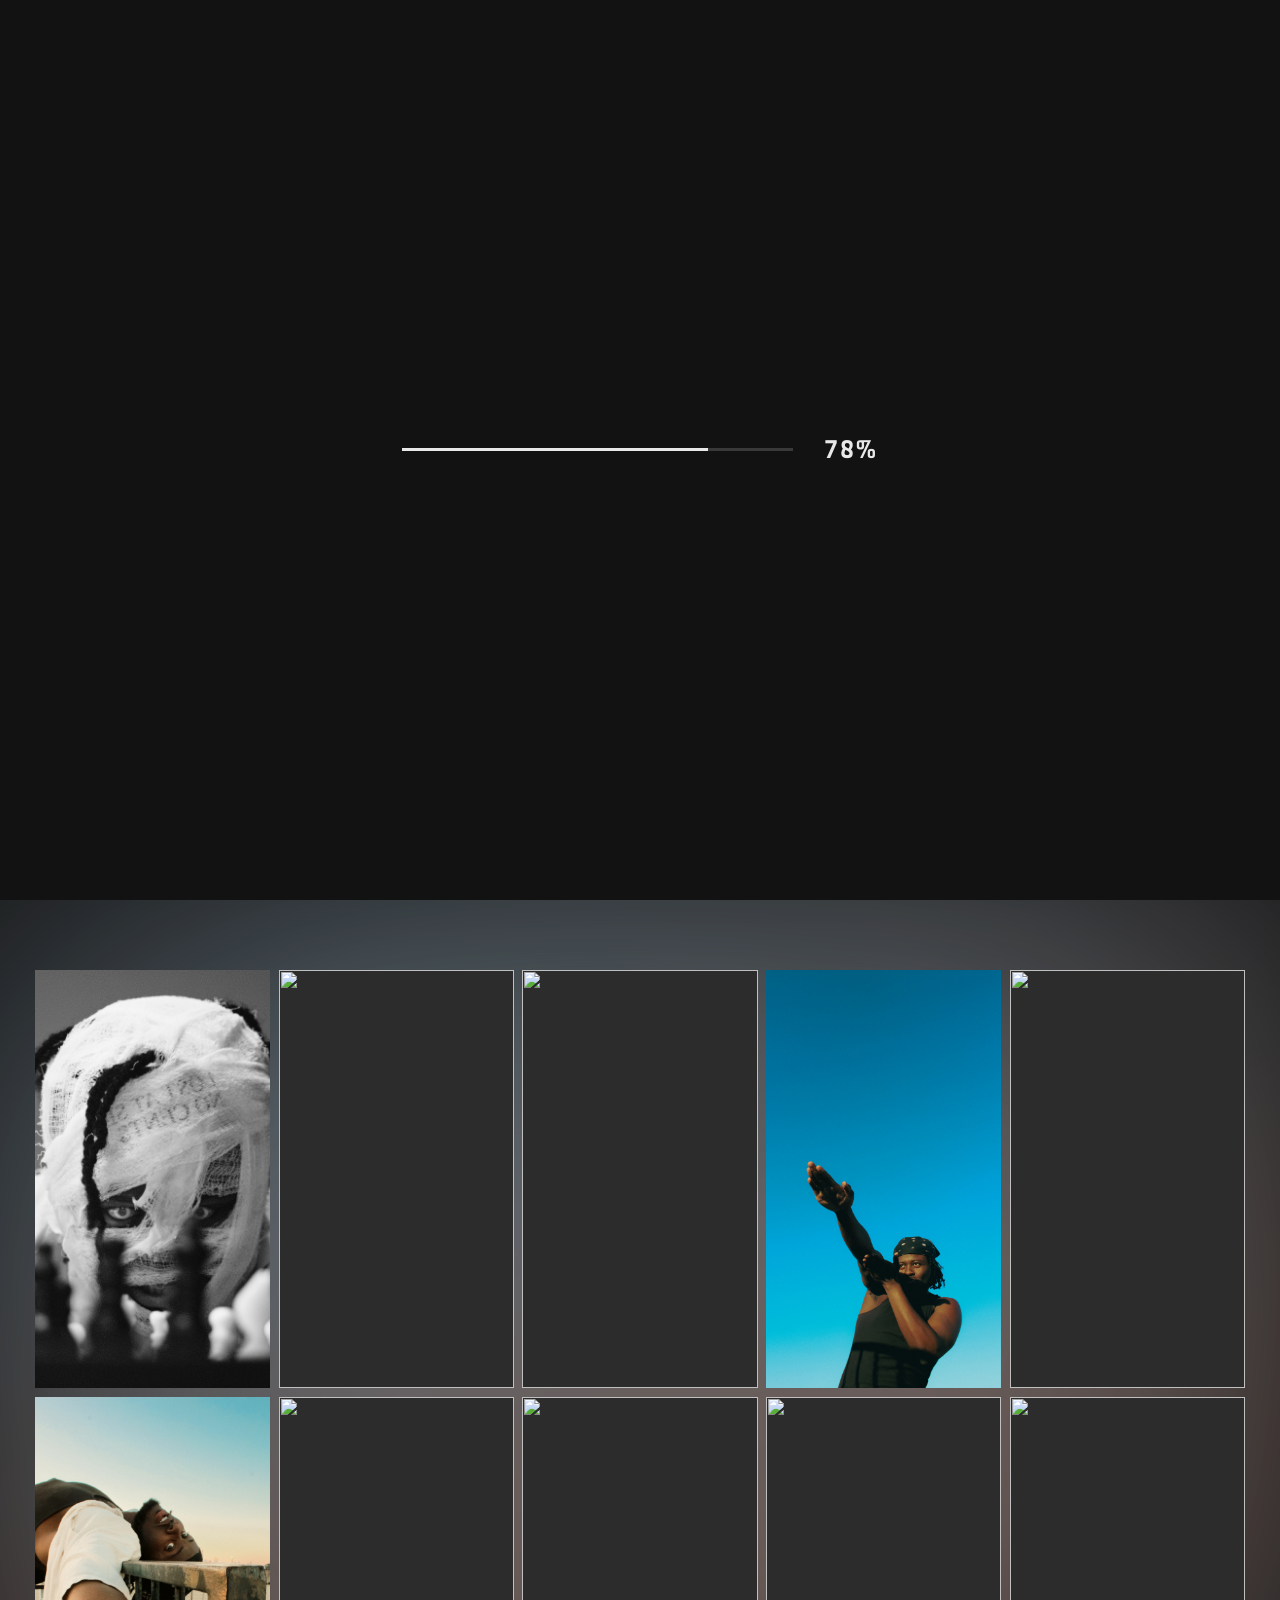
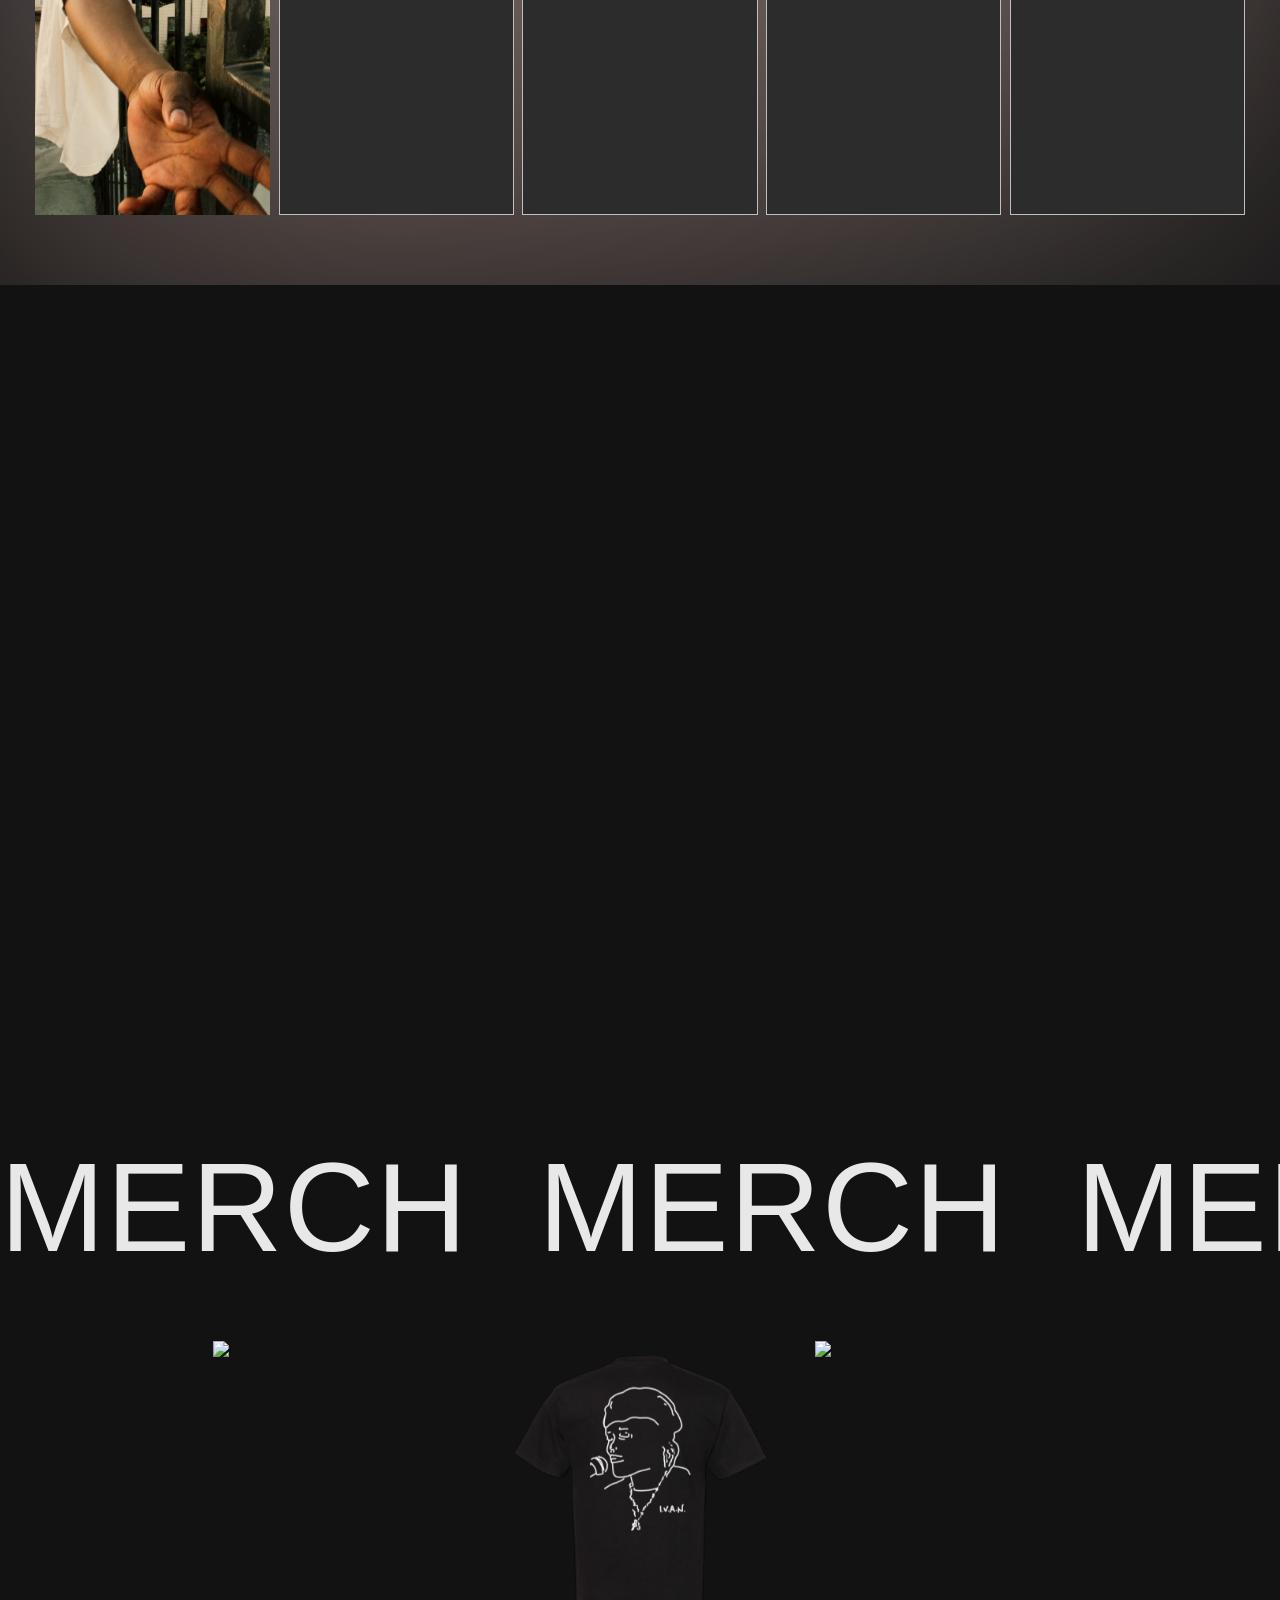
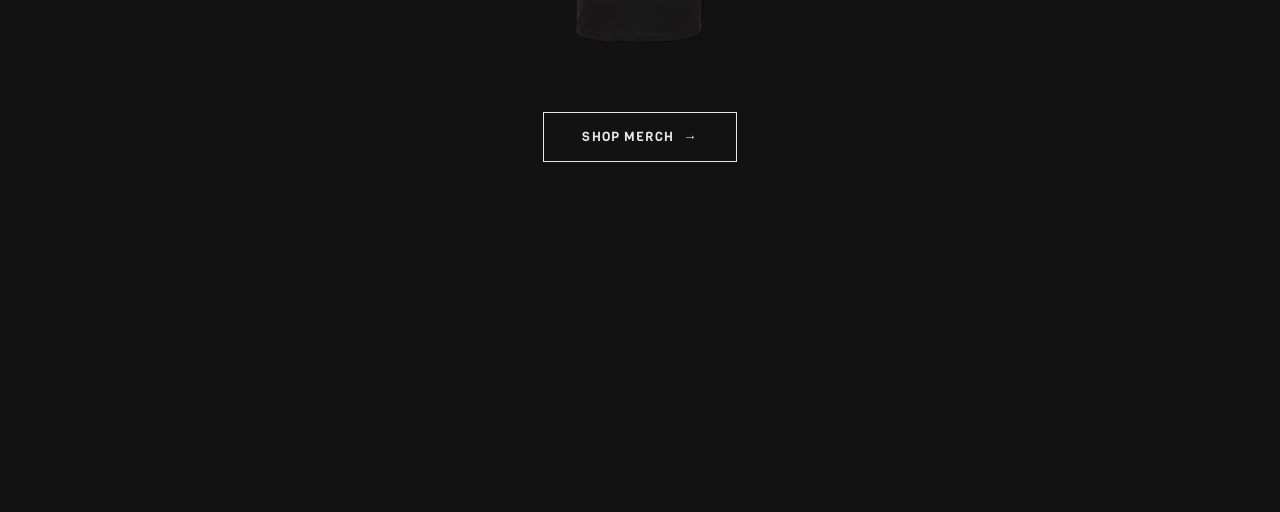
==== index.html @ 908c0113 "Client updates (note that if the client want to go back to previous versions THIS sould be the check" ====
<!DOCTYPE html>
<html lang="en">
    <head>
        <meta charset="UTF-8">
        <meta name="viewport" content="width=device-width, initial-scale=1.0">
        <title>Ivan Cecil Walks | Site</title>

        <!-- CUSTOM CSS -->
        <link rel="stylesheet" href="css/styles.css">

        <!-- FONTS -->
        <link rel="preconnect" href="https://fonts.googleapis.com">
        <link rel="preconnect" href="https://fonts.gstatic.com" crossorigin>
        <link href="https://fonts.googleapis.com/css2?family=BBH+Bartle&family=Oi&family=Rubik+Spray+Paint&family=Viga&display=swap" rel="stylesheet">      
    </head>
    <body>

        <!-- ===================== EVENT BANNER ===================== -->
        <div class="event-banner" id="eventBanner" role="region" aria-label="Upcoming event">
            <div class="event-banner-inner">
                <span class="event-banner-text">
                    <strong>Live at Barclays Center</strong> — Sept 14, 2026
                </span>
                <a class="event-banner-link" href="#" target="_blank" rel="noopener noreferrer">
                    Buy tickets <span class="event-banner-link-arrow" aria-hidden="true">&rarr;</span>
                </a>
                <button class="event-banner-close" id="eventBannerClose" type="button" aria-label="Dismiss announcement">&times;</button>
            </div>
        </div>

        <!-- ===================== PRELOADER ===================== -->
        <div class="preloader" id="preloader" role="status" aria-live="polite">
            <div class="preloader-inner">
                <div class="load-bar-track">
                    <div class="load-bar-fill" id="loadBarFill"></div>
                </div>
                <span class="load-percent" id="loadPercent">0%</span>
            </div>
        </div>

        <!-- ===================== NAV ===================== -->
        <nav class="site-nav" id="siteNav">
            <div class="site-nav-inner">
                <a href="#hero" class="nav-logo" id="navLogo">Ivan Cecil Walks</a>

                <div class="nav-actions">
                    <a class="nav-cta" href="mailto:hello@ivancecilwalks.com">
                        <span class="nav-cta-row">
                            <span class="nav-cta-text">Get in touch</span>
                            <span class="nav-cta-arrow">&rarr;</span>
                        </span>
                        <span class="nav-cta-row" aria-hidden="true">
                            <span class="nav-cta-text">Get in touch</span>
                            <span class="nav-cta-arrow">&rarr;</span>
                        </span>
                    </a>

                    <div class="menu-wrapper" id="menuWrapper">
                        <button class="menu-btn" id="menuBtn" type="button" aria-label="Toggle menu" aria-expanded="false" aria-controls="siteMenu">
                            <span class="line"></span>
                            <span class="line"></span>
                        </button>

                        <ul class="site-menu" id="siteMenu">
                            <li><a href="#hero" data-target="hero">Home</a></li>
                            <li><a href="projects.html" data-target="work">Projects</a></li>
                            <li><a href="#about" data-target="about">About</a></li>
                            <li><a href="#contact" data-target="contact">Contact</a></li>
                        </ul>
                    </div>
                </div>
            </div>
        </nav>

        <!-- ===================== PAGE WRAP =====================
             Everything that scrolls normally lives in here. It's an opaque,
             positioned layer sitting above the fixed footer — as you scroll
             to the bottom, this wrap's own spacer runs out and the footer
             (pinned behind it the whole time) is uncovered. Scroll back up
             and it's covered again. That's the whole "pop up / recede"
             mechanism — no JS needed for the motion itself. -->
        <div class="page-wrap" id="pageWrap">

        <!-- ===================== HERO ===================== -->
        <section class="hero" id="hero">
            <div class="hero-carousel" id="heroCarousel">
                <div class="carousel-track" id="carouselTrack">
                    <div class="carousel-slide">
                        <video src="iproj-ASSETS/ivanset-hero.mp4" autoplay muted loop playsinline></video>
                    </div>
                    <div class="carousel-slide">
                        <video src="iproj-ASSETS/ivanconcert.mov" autoplay muted loop playsinline preload="none"></video>
                    </div>
                    <div class="carousel-slide">
                        <img src="iproj-ASSETS/iproj-slide-3.jpg" alt="">
                    </div>

                </div>

                <button class="carousel-arrow carousel-arrow--prev" id="carouselPrev" type="button" aria-label="Previous slide">
                    <svg viewBox="0 0 24 24" fill="none" stroke="currentColor" stroke-width="1" stroke-linecap="round" stroke-linejoin="round"><polyline points="15 18 9 12 15 6"></polyline></svg>
                </button>
                <button class="carousel-arrow carousel-arrow--next" id="carouselNext" type="button" aria-label="Next slide">
                    <svg viewBox="0 0 24 24" fill="none" stroke="currentColor" stroke-width="1" stroke-linecap="round" stroke-linejoin="round"><polyline points="9 18 15 12 9 6"></polyline></svg>
                </button>

                <div class="carousel-dots" id="carouselDots">
                    <button class="carousel-dot is-active" type="button" data-slide="0" aria-label="Go to slide 1"></button>
                    <button class="carousel-dot" type="button" data-slide="1" aria-label="Go to slide 2"></button>
                    <button class="carousel-dot" type="button" data-slide="2" aria-label="Go to slide 3"></button>
                </div>
            </div>
            <div class="hero-scrim" id="heroScrim"></div>
        </section>

        <!-- ===================== GALLERY ===================== -->
        <section class="gallery" id="work">
            <div class="gallery-glow" aria-hidden="true"></div>
            <div class="gallery-grid" id="galleryGrid">
                <!-- Populated by js/index.js -->
            </div>
        </section>

        <!-- ===================== GALLERY LIGHTBOX ===================== -->
        <div class="gallery-lightbox" id="galleryLightbox" aria-hidden="true">
            <div class="gallery-lightbox-backdrop" id="galleryLightboxBackdrop"></div>
            <div class="gallery-lightbox-stage">
                <button class="gallery-lightbox-close" id="galleryLightboxClose" type="button" aria-label="Close preview">&times;</button>
                <div class="gallery-lightbox-zoom" id="galleryLightboxFlip">
                    <div class="gallery-lightbox-video-wrap">
                        <span class="gallery-lightbox-tag" id="galleryLightboxTag">Project 01</span>
                        <video class="gallery-lightbox-video" id="galleryLightboxVideo" loop muted playsinline preload="auto"></video>
                        <img class="gallery-lightbox-image is-hidden" id="galleryLightboxImage" alt="">
                    </div>
                </div>
                <a class="gallery-lightbox-cta" id="galleryLightboxCta" href="#">
                    <span class="gallery-lightbox-cta-text">View full project</span>
                    <span class="gallery-lightbox-cta-arrow" aria-hidden="true">&rarr;</span>
                </a>
            </div>
        </div>

        <!-- ===================== ABOUT / MEET THE TEAM ===================== -->
        <section class="about" id="about">
            <div class="about-inner">
                <div class="about-copy">
                    <h2 class="about-heading">Meet the Team</h2>
                    <p class="about-statement">
                        Lorem ipsum dolor sit amet, consectetur adipiscing elit. Sed do eiusmod
                        tempor incididunt ut labore et dolore magna aliqua, the people behind
                        every piece, every set, every room.
                    </p>
                </div>

                <!-- Replace names, titles, and photos with the real team.
                     Grid is fixed at 5 columns on desktop, 3 on tablet, 2 on
                     mobile (see the responsive section in styles.css). -->
                <div class="team-grid" id="teamGrid">
                    <div class="team-member">
                        <div class="team-member-photo">
                            <img class="team-member-image" src="iproj-ASSETS/team-1.jpg" alt="">
                        </div>
                        <p class="team-member-name">Team Member One</p>
                        <p class="team-member-title">Creative Director</p>
                    </div>

                    <div class="team-member">
                        <div class="team-member-photo">
                            <img class="team-member-image" src="iproj-ASSETS/team-2.jpg" alt="">
                        </div>
                        <p class="team-member-name">Team Member Two</p>
                        <p class="team-member-title">Choreographer</p>
                    </div>

                    <div class="team-member">
                        <div class="team-member-photo">
                            <img class="team-member-image" src="iproj-ASSETS/team-3.jpg" alt="">
                        </div>
                        <p class="team-member-name">Team Member Three</p>
                        <p class="team-member-title">Producer</p>
                    </div>

                    <div class="team-member">
                        <div class="team-member-photo">
                            <img class="team-member-image" src="iproj-ASSETS/team-4.jpg" alt="">
                        </div>
                        <p class="team-member-name">Team Member Four</p>
                        <p class="team-member-title">Stylist</p>
                    </div>

                    <div class="team-member">
                        <div class="team-member-photo">
                            <img class="team-member-image" src="iproj-ASSETS/team-5.jpg" alt="">
                        </div>
                        <p class="team-member-name">Team Member Five</p>
                        <p class="team-member-title">Photographer</p>
                    </div>
                </div>
            </div>
        </section>

        <!-- ===================== MERCH ===================== -->
        <section class="merch" id="merch">
            <div class="merch-marquee" id="merchMarquee" aria-hidden="true">
                <div class="merch-marquee-track" id="merchMarqueeTrack">
                    <span class="merch-marquee-text">Merch</span>
                    <span class="merch-marquee-text">Merch</span>
                    <span class="merch-marquee-text">Merch</span>
                    <span class="merch-marquee-text">Merch</span>
                    <span class="merch-marquee-text">Merch</span>
                    <span class="merch-marquee-text">Merch</span>
                    <span class="merch-marquee-text">Merch</span>
                    <span class="merch-marquee-text">Merch</span>
                </div>
            </div>

            <div class="merch-products">
                <div class="merch-product">
                    <img class="merch-product-image" src="https://res.cloudinary.com/xxhi8hls/image/upload/v1786381918/brown-ivan-tee.png" alt="Merch item 1">
                </div>
                <div class="merch-product">
                    <img class="merch-product-image" src="iproj-ASSETS/black-ivan-tee.png" alt="Merch item 3">
                </div>
                <div class="merch-product">
                    <img class="merch-product-image" src="https://res.cloudinary.com/xxhi8hls/image/upload/v1786381914/blue-ivan-tee.png" alt="Merch item 2">
                </div>
            </div>

            <a class="merch-shop-btn" href="#">
                <span class="merch-shop-btn-text">Shop Merch</span>
                <span class="merch-shop-btn-arrow" aria-hidden="true">&rarr;</span>
            </a>
        </section>

    </div>

    <!-- ===================== FOOTER / CONTACT ===================== -->
    <footer class="site-footer" id="contact">
        <div class="footer-bg" aria-hidden="true"></div>
        <div class="footer-inner">
            <div class="footer-row footer-row--name">
                <span class="footer-name">Ivan Cecil Walks</span>
            </div>

            <div class="footer-row footer-row--mid">
                <span class="footer-tagline">Actor <em>/</em> Choreographer <em>/</em> Director <em>/</em> Mover</span>
                <div class="footer-socials">
                    <a class="footer-social-btn" href="#" target="_blank" rel="noopener noreferrer">Instagram</a>
                    <a class="footer-social-btn" href="#" target="_blank" rel="noopener noreferrer">TikTok</a>
                    <a class="footer-social-btn" href="#" target="_blank" rel="noopener noreferrer">YouTube</a>
                </div>
            </div>

            <div class="footer-row footer-row--email">
                <h2 class="footer-contact-header">Contact</h2>
                <a class="footer-email" href="mailto:hello@ivancecilwalks.com">hello@ivancecilwalks.com</a>
            </div>
        </div>
    </footer>

    <script src="js/index.js"></script>
</body>
</html>
---- css/styles.css ----
/* ==========================================================================
   FONTS
   ========================================================================== */

   .bbh-bartle-regular {
    font-family: "BBH Bartle", sans-serif;
    font-weight: 400;
    font-style: normal;
  }
  
  .viga-regular {
    font-family: "Viga", sans-serif;
    font-weight: 400;
    font-style: normal;
  }
  
  /* ==========================================================================
     DESIGN SYSTEM & CORE VARIABLES
     ========================================================================== */
  :root {
    --onyx:           #121212ff;
    --graphite:       #2c2c2cff;
    --dim-grey:       #696969ff;
    --grey-olive:     #949494ff;
    --silver:         #c2c2c2ff;
    --alabaster-grey: #e8e8e8ff;
  
    --amber-glow:      #F99A1Aff;
    --sunflower-gold:  #FFBE51ff;
    --pink-orchid:     #D7A6C3ff;
    --magenta:         #FF03F9ff;
    --cornflower-blue: #6591D3ff;

    /* New colorway request — several of these (mauve-bark, charcoal-blue,
       faded-copper) are mid-to-dark tones that would barely register as a
       glow against a pure black (--onyx) background using screen blend
       mode alone, since screen-blending a dark color over black is close
       to a no-op. The "-glow" variants below are the same colors mixed
       toward white specifically for use in the glow gradient, so the glow
       stays visibly present without changing the raw brand colors
       themselves (those stay true to the hex given, for use anywhere else
       they're needed at full saturation). */
    --pale-sky:      #A8C7DCff;
    --faded-copper:  #9A7061ff;
    --mauve-bark:    #694D48ff;
    --charcoal-blue: #3D4550ff;
    --dust-grey:     #DBD9D9ff;

    --pale-sky-glow:      color-mix(in srgb, var(--pale-sky) 90%, white 10%);
    --faded-copper-glow:  color-mix(in srgb, var(--faded-copper) 74%, white 26%);
    --mauve-bark-glow:    color-mix(in srgb, var(--mauve-bark) 62%, white 38%);
    --charcoal-blue-glow: color-mix(in srgb, var(--charcoal-blue) 58%, white 42%);
    --dust-grey-glow:     var(--dust-grey);

    --event-banner-offset: 0px;
  
    --primary-accent: var(--dim-grey);
    --bg-main:        var(--onyx);
    --bg-section:     var(--alabaster-grey); 
    --card-bg:        var(--alabaster-grey);
    --text-heading:   var(--onyx);
    --text-body:      var(--onyx);
    --gold-accent:    var(--grey-olive);
    --white:          #FFFFFF;
    --border-light:   rgba(18, 18, 18, 0.12);
    --glass-overlay:  rgba(232, 232, 232, 0.72);
  
    --font-accent:    "Oi", sans-serif;
    --font-bold:      "BBH Bartle", sans-serif;
    --font-decaying:  "Rubik Spray Paint", sans-serif;
    --font-sans:      "Viga", sans-serif;
  }
  
  *, *::before, *::after {
    box-sizing: border-box;
    margin: 0;
    padding: 0;
    box-shadow: none !important; 
  }
  
  html {
    scroll-behavior: smooth;
    font-size: 14px;
  }
  
  body {
    background-color: var(--bg-main);
    color: var(--text-body);
    font-family: var(--font-sans);
    line-height: 1.5;
    overflow-x: hidden;
    -webkit-font-smoothing: antialiased;
  }
  
  a {
    text-decoration: none;
    color: inherit;
  }
  
  /* ==========================================================================
     SCROLL REVEAL
     ========================================================================== */
  @keyframes sectionAppear {
    from {
      opacity: 0;
      clip-path: inset(12% 0 0 0);
    }
    to {
      opacity: 1;
      clip-path: inset(0 0 0 0);
    }
  }
  
  .container {
    animation: sectionAppear linear both;
    animation-timeline: view();
    animation-range: entry 0% cover 35%;
  }
  
  /* ==========================================================================
     PRELOADER
     ========================================================================== */
  .preloader {
    position: fixed;
    inset: 0;
    z-index: 1000;
    display: flex;
    align-items: center;
    justify-content: center;
    background-color: var(--onyx);
    transition: opacity 0.8s ease, visibility 0.8s ease;
  }
  
  .preloader.is-hidden {
    opacity: 0;
    visibility: hidden;
    pointer-events: none;
  }
  
  .preloader-inner {
    display: flex;
    align-items: center;
    gap: 1.5rem;
    width: min(88vw, 34rem);
  }
  
  .load-bar-track {
    position: relative;
    flex: 1 1 auto;
    height: 3px;
    background-color: rgba(232, 232, 232, 0.18);
    overflow: hidden;
  }
  
  .load-bar-fill {
    position: absolute;
    top: 0;
    left: 0;
    height: 100%;
    width: 0%;
    background-color: var(--alabaster-grey);
    transform-origin: left center;
    will-change: width;
  }
  
  .load-percent {
    flex: 0 0 auto;
    min-width: 4.6rem;
    text-align: right;
    color: var(--alabaster-grey);
    font-size: 1.8rem;
    letter-spacing: 0.06em;
    font-variant-numeric: tabular-nums;
    font-feature-settings: "tnum" 1;
  }
  
  /* ==========================================================================
     HERO
     ========================================================================== */
  .hero {
    position: relative;
    width: 100%;
    height: 100svh;
    overflow: hidden;
    background-color: var(--onyx);
  }
  
  .hero-scrim {
    position: absolute;
    inset: 0;
    z-index: 4;
    background-color: var(--onyx);
    opacity: 1;
    transition: opacity 1.6s ease;
    pointer-events: none;
  }
  
  .hero-scrim.is-faded {
    opacity: 0;
  }
  
  .hero-carousel {
    position: absolute;
    inset: 0;
    width: 100%;
    height: 100%;
    overflow: hidden;
    background-color: transparent;
    touch-action: pan-y;
  }
  
  .carousel-track {
    display: flex;
    height: 100%;
    width: 100%;
    transition: transform 800ms cubic-bezier(0.77, 0, 0.175, 1);
    will-change: transform;
  }
  
  .carousel-slide {
    flex: 0 0 100%;
    height: 100%;
    position: relative;
  }
  
  .carousel-slide video {
    display: block;
    width: 100%;
    height: 100%;
    object-fit: cover;
    object-position: center;
  }
  
  .carousel-arrow {
    position: absolute;
    top: 50%;
    z-index: 3;
    display: flex;
    align-items: center;
    justify-content: center;
    width: 2.75rem;
    height: 2.75rem;
    background: transparent;
    border: 2px solid var(--alabaster-grey);
    border-radius: 100%;
    color: var(--alabaster-grey);
    opacity: 0.6;
    cursor: pointer;
    transform: translateY(-50%);
    transition: opacity 0.3s ease;
  }
  
  .carousel-arrow:hover,
  .carousel-arrow:focus-visible {
    opacity: 1;
  }
  
  .carousel-arrow svg {
    width: 1.4rem;
    height: 1.4rem;
  }
  
  .carousel-arrow--prev {
    left: clamp(0.75rem, 3vw, 2.5rem);
  }
  
  .carousel-arrow--next {
    right: clamp(0.75rem, 3vw, 2.5rem);
  }
  
  .carousel-dots {
    position: absolute;
    left: 50%;
    bottom: clamp(1rem, 4vw, 2.5rem);
    z-index: 3;
    display: flex;
    gap: 0.6rem;
    transform: translateX(-50%);
  }
  
  .carousel-dot {
    width: 0.4rem;
    height: 0.4rem;
    padding: 0;
    border: none;
    border-radius: 50%;
    background-color: rgba(232, 232, 232, 0.35);
    cursor: pointer;
    transition: background-color 0.3s ease, transform 0.3s ease;
  }
  
  .carousel-dot.is-active {
    background-color: var(--alabaster-grey);
    transform: scale(1.3);
  }
  
  /* ==========================================================================
     SITE NAV
     ========================================================================== */
  /* ==========================================================================
     EVENT BANNER — slim announcement bar, drops down above the nav.
     Deliberately restrained: monochrome (alabaster on black text, no accent
     colors), single line where possible, ~2.75rem tall so it never seriously
     eats into the hero. Sits above the nav (higher z-index) and the nav's
     own "top" offset shifts down to sit right underneath it — see
     --event-banner-offset, set by JS to this element's real height.
     ========================================================================== */
  .event-banner {
    position: fixed;
    top: 0;
    left: 0;
    width: 100%;
    z-index: 600;
    background-color: var(--alabaster-grey);
    color: var(--onyx);
    transform: translateY(-100%);
    transition: transform 0.7s cubic-bezier(0.16, 1, 0.3, 1);
    will-change: transform;
  }

  .event-banner.is-visible {
    transform: translateY(0);
  }

  .event-banner-inner {
    position: relative;
    max-width: 90rem;
    margin: 0 auto;
    display: flex;
    align-items: center;
    justify-content: center;
    flex-wrap: wrap;
    gap: 0.5rem 1.5rem;
    padding: 0.65rem clamp(2.75rem, 6vw, 3.5rem);
    text-align: center;
  }

  .event-banner-text {
    font-family: var(--font-sans);
    font-size: clamp(0.72rem, 1.4vw, 0.85rem);
    letter-spacing: 0.01em;
  }

  .event-banner-text strong {
    font-family: var(--font-bold);
    font-weight: 400;
    text-transform: uppercase;
    letter-spacing: 0.03em;
  }

  .event-banner-link {
    display: inline-flex;
    align-items: center;
    gap: 0.35rem;
    font-family: var(--font-sans);
    text-transform: uppercase;
    letter-spacing: 0.07em;
    font-size: clamp(0.68rem, 1.2vw, 0.78rem);
    font-weight: 700;
    color: var(--onyx);
    border-bottom: 1px solid currentColor;
    padding-bottom: 1px;
    transition: gap 0.3s ease, opacity 0.3s ease;
  }

  .event-banner-link:hover,
  .event-banner-link:focus-visible {
    gap: 0.55rem;
    opacity: 0.65;
  }

  .event-banner-link-arrow {
    transition: transform 0.3s ease;
  }

  .event-banner-close {
    position: absolute;
    right: clamp(0.5rem, 2vw, 1rem);
    top: 50%;
    transform: translateY(-50%);
    width: 1.75rem;
    height: 1.75rem;
    display: flex;
    align-items: center;
    justify-content: center;
    background: transparent;
    border: none;
    color: var(--onyx);
    font-size: 1.15rem;
    line-height: 1;
    cursor: pointer;
    opacity: 0.55;
    transition: opacity 0.3s ease;
  }

  .event-banner-close:hover,
  .event-banner-close:focus-visible {
    opacity: 1;
  }

  .site-nav {
    position: fixed;
    top: var(--event-banner-offset, 0px);
    left: 0;
    width: 100%;
    z-index: 500;
    padding: clamp(1rem, 3vw, 1.75rem) clamp(1rem, 4vw, 2.5rem);
    transition: padding 0.5s ease, top 0.7s cubic-bezier(0.16, 1, 0.3, 1);
  }
  
  .site-nav::after {
    content: "";
    position: absolute;
    top: 0;
    left: 0;
    width: 100%;
    height: clamp(10rem, 22vw, 16rem);
    z-index: -1;
    opacity: 0;
    backdrop-filter: blur(36px);
    -webkit-backdrop-filter: blur(36px);
    transition: opacity 0.5s ease;
    mask-image: linear-gradient(
      to bottom,
      rgba(0, 0, 0, 1) 0%,
      rgba(0, 0, 0, 1) 35%,
      rgba(0, 0, 0, 0.55) 65%,
      rgba(0, 0, 0, 0) 100%
    );
    -webkit-mask-image: linear-gradient(
      to bottom,
      rgba(0, 0, 0, 1) 0%,
      rgba(0, 0, 0, 1) 35%,
      rgba(0, 0, 0, 0.55) 65%,
      rgba(0, 0, 0, 0) 100%
    );
  }
  
  .site-nav.is-scrolled {
    padding-top: clamp(0.6rem, 1.6vw, 1rem);
    padding-bottom: clamp(0.6rem, 1.6vw, 1rem);
  }
  
  .site-nav.is-scrolled::after {
    opacity: 1;
  }
  
  .site-nav-inner {
    display: flex;
    align-items: center;
    justify-content: space-between;
    gap: 1.5rem;
  }
  
  .nav-logo {
    font-family: var(--font-bold);
    color: var(--alabaster-grey);
    text-transform: uppercase;
    letter-spacing: 0.04em;
    font-size: clamp(1.5rem, 4vw, 3.5rem);
    line-height: 1;
    white-space: nowrap;
    cursor: pointer;
    transition: font-size 0.5s cubic-bezier(0.77, 0, 0.175, 1);
    flex: 1 1 auto;
    min-width: 0;
    max-width: 100%;
    overflow: hidden;
    text-overflow: ellipsis;
  }
  
  .site-nav.is-scrolled .nav-logo {
    font-size: clamp(0.85rem, 1.6vw, 1.15rem);
  }
  
  .nav-actions {
    flex: 0 0 auto;
    display: flex;
    align-items: center;
    gap: clamp(1.25rem, 3vw, 2.25rem);
  }
  
  .nav-cta {
    display: flex;
    flex-direction: column;
    overflow: hidden;
    height: 1.1rem;
    cursor: pointer;
  }
  
  .nav-cta-row {
    display: flex;
    align-items: center;
    gap: 0.5rem;
    height: 1.1rem;
    flex-shrink: 0;
    transition: transform 0.4s cubic-bezier(0.77, 0, 0.175, 1);
  }
  
  .nav-cta:hover .nav-cta-row {
    transform: translateY(-1.1rem);
  }
  
  .nav-cta-text {
    font-family: var(--font-sans);
    color: var(--alabaster-grey);
    text-transform: uppercase;
    letter-spacing: 0.06em;
    font-size: 0.78rem;
    font-weight: 400;
    white-space: nowrap;
  }
  
  .nav-cta-arrow {
    font-family: var(--font-sans);
    color: var(--alabaster-grey);
    font-size: 0.85rem;
    line-height: 1;
  }
  
  .menu-wrapper {
    position: relative;
  }
  
  .menu-btn {
    display: flex;
    flex-direction: column;
    justify-content: center;
    gap: 6px;
    width: 20px;
    height: 14px;
    background: transparent;
    border: none;
    padding: 0;
    cursor: pointer;
    position: relative;
    z-index: 1002;
  }
  
  .menu-btn .line {
    display: block;
    width: 100%;
    height: 1px;
    background-color: var(--alabaster-grey);
    transform-origin: center;
    transition: transform 0.3s ease, opacity 0.3s ease, top 0.3s ease;
    position: relative;
  }
  
  .menu-btn.active .line:nth-child(1) {
    transform: translateY(3.5px) rotate(45deg);
  }
  
  .menu-btn.active .line:nth-child(2) {
    transform: translateY(-3.5px) rotate(-45deg);
  }
  
  .site-menu {
    list-style: none;
    position: absolute;
    top: calc(100% + 1.25rem);
    right: 0;
    display: flex;
    flex-direction: column;
    align-items: flex-end;
    gap: 0.4rem;
    pointer-events: none;
  }
  
  .site-menu li {
    overflow: hidden;
  }
  
  .site-menu li a {
    display: block;
    font-family: var(--font-bold);
    color: var(--alabaster-grey);
    text-transform: uppercase;
    letter-spacing: 0.02em;
    font-size: clamp(1.35rem, 3.4vw, 2rem);
    line-height: 1.05;
    text-align: right;
    transform: translateX(140%);
    opacity: 0;
    transition: transform 0.5s cubic-bezier(0.77, 0, 0.175, 1), opacity 0.4s ease, color 0.25s ease;
  }
  
  .site-menu li a:hover {
    color: var(--grey-olive);
  }
  
  .menu-wrapper.is-open .site-menu {
    pointer-events: auto;
  }
  
  .menu-wrapper.is-open .site-menu li a {
    transform: translateX(0);
    opacity: 1;
  }
  
  .menu-wrapper.is-open .site-menu li:nth-child(1) a { transition-delay: 0.02s; }
  .menu-wrapper.is-open .site-menu li:nth-child(2) a { transition-delay: 0.08s; }
  .menu-wrapper.is-open .site-menu li:nth-child(3) a { transition-delay: 0.14s; }
  .menu-wrapper.is-open .site-menu li:nth-child(4) a { transition-delay: 0.2s; }
  
  /* ==========================================================================
     GALLERY
     ========================================================================== */
  .gallery {
    position: relative;
    background-color: var(--bg-main);
    padding: clamp(2.5rem, 6vw, 5rem) clamp(1rem, 4vw, 2.5rem);
    overflow: hidden;
  }
  
  .gallery-glow {
    position: absolute;
    inset: 0;
    width: 100%;
    height: 100%;
    z-index: 0;
    pointer-events: none;
    /* Same gradient recipe as .projects-hero-glow on the projects page —
       kept identical so the two pages read as one consistent colorway. */
    background: linear-gradient(
      160deg,
      transparent 0%,
      var(--pale-sky-glow) 18%,
      var(--charcoal-blue-glow) 38%,
      var(--faded-copper-glow) 58%,
      var(--mauve-bark-glow) 78%,
      transparent 100%
    );
    filter: blur(150px) saturate(130%);
    opacity: 0.55;
    mix-blend-mode: screen;
  }
  
  .gallery-grid {
    position: relative;
    z-index: 1;
    display: grid;
    grid-template-columns: repeat(5, 1fr);
    grid-template-rows: repeat(2, 1fr);
    gap: clamp(0.2rem, 0.9vw, 0.6rem);
  }
  
  .gallery-item {
    position: relative;
    aspect-ratio: 9 / 16;
    overflow: hidden;
    background-color: var(--graphite);
    cursor: pointer;
  }
  
  .gallery-item:focus-visible {
    outline: 1px solid var(--alabaster-grey);
    outline-offset: -1px;
  }
  
  .gallery-media {
    display: block;
    width: 100%;
    height: 100%;
    object-fit: cover;
    object-position: center;
    transition: transform 0.6s ease;
  }
  
  .gallery-item:hover .gallery-media {
    transform: scale(1.04);
  }
  
  /* ==========================================================================
     GALLERY LIGHTBOX — CLEAN ZOOM (NO 3D)
     ========================================================================== */
  .gallery-lightbox {
    position: fixed;
    inset: 0;
    z-index: 900;
    display: flex;
    align-items: center;
    justify-content: center;
    visibility: hidden;
    pointer-events: none;
  }
  
  .gallery-lightbox.is-open {
    visibility: visible;
    pointer-events: auto;
  }
  
  .gallery-lightbox-backdrop {
    position: absolute;
    inset: 0;
    background-color: rgba(18, 18, 18, 0.88);
    backdrop-filter: blur(20px);
    -webkit-backdrop-filter: blur(20px);
    opacity: 0;
    transition: opacity 0.45s ease;
  }
  
  .gallery-lightbox.is-open .gallery-lightbox-backdrop {
    opacity: 1;
  }
  
  .gallery-lightbox-stage {
    position: relative;
    z-index: 1;
    display: flex;
    flex-direction: column;
    align-items: center;
    gap: 1.5rem;
    padding: 1.5rem;
  }
  
  /* Updated 2D Zoom animation */
  .gallery-lightbox-zoom {
    height: 60vh;
    max-height: 60svh;
    aspect-ratio: 9 / 16;
    max-width: 88vw;
    transform: scale(0.3);
    opacity: 0;
    will-change: transform, opacity;
    transition: transform 0.6s cubic-bezier(0.16, 1, 0.3, 1), opacity 0.4s ease;
  }
  
  .gallery-lightbox.is-open .gallery-lightbox-zoom {
    transform: scale(1);
    opacity: 1;
  }
  
  .gallery-lightbox-video-wrap {
    position: relative;
    width: 100%;
    height: 100%;
    overflow: hidden;
    background-color: var(--graphite);
    border: 1px solid rgba(232, 232, 232, 0.14);
  }
  
  .gallery-lightbox-video,
  .gallery-lightbox-image {
    display: block;
    width: 100%;
    height: 100%;
    object-fit: cover;
    object-position: center;
  }
  
  .gallery-lightbox-video.is-hidden,
  .gallery-lightbox-image.is-hidden {
    display: none;
  }
  
  .gallery-lightbox-tag {
    position: absolute;
    top: 0.9rem;
    left: 0.9rem;
    z-index: 2;
    font-family: var(--font-sans);
    color: var(--sunflower-gold);
    font-size: 1.15rem;
    letter-spacing: 0.02em;
    line-height: 1;
    text-transform: uppercase;
  }
  
  .gallery-lightbox-close {
    position: fixed;
    top: clamp(0.9rem, 2.5vw, 1.6rem);
    right: clamp(0.9rem, 2.5vw, 1.6rem);
    z-index: 950;
    width: 2.4rem;
    height: 2.4rem;
    border: none;
    border-radius: 50%;
    background-color: rgba(18, 18, 18, 0.65);
    color: var(--alabaster-grey);
    font-family: var(--font-sans);
    font-size: 1.4rem;
    line-height: 1;
    cursor: pointer;
    pointer-events: none;
    opacity: 0;
    transform: scale(0.85);
    transition: opacity 0.35s ease, transform 0.35s ease, background-color 0.25s ease;
  }

  .gallery-lightbox.is-open .gallery-lightbox-close {
    opacity: 1;
    transform: scale(1);
    pointer-events: auto;
  }

  .gallery-lightbox-close:hover,
  .gallery-lightbox-close:focus-visible {
    background-color: rgba(18, 18, 18, 0.9);
  }
  
  .gallery-lightbox-cta {
    display: inline-flex;
    align-items: center;
    gap: 0.6rem;
    padding: 0.85rem 2.1rem;
    background-color: var(--alabaster-grey);
    color: var(--onyx);
    font-family: var(--font-sans);
    text-transform: uppercase;
    letter-spacing: 0.04em;
    font-size: 1rem;
    opacity: 0;
    transform: translateY(14px);
    transition: opacity 0.5s ease, transform 0.5s ease, background-color 0.3s ease, color 0.3s ease;
  }
  
  .gallery-lightbox.is-open .gallery-lightbox-cta {
    opacity: 1;
    transform: translateY(0);
    transition-delay: 0.3s;
  }
  
  .gallery-lightbox-cta:hover,
  .gallery-lightbox-cta:focus-visible {
    background-color: var(--sunflower-gold);
    color: var(--onyx);
  }
  
  .gallery-lightbox-cta-arrow {
    font-size: 1.05rem;
  }
  
  /* ==========================================================================
     ABOUT
     ========================================================================== */
  .about {
    position: relative;
    background-color: var(--bg-main);
    padding: clamp(4rem, 10vw, 8rem) clamp(1.25rem, 5vw, 3rem);
    overflow: hidden;
  }
  
  .about-inner {
    max-width: 90rem;
    margin: 0 auto;
  }
  
  .about-copy {
    display: flex;
    flex-direction: column;
    gap: 1.75rem;
    max-width: 44rem;
    margin-bottom: clamp(3rem, 7vw, 5rem);
  }
  
  /* Reveal direction: was translateX (in from the right) — client asked
     for this to "come up" instead, so it's translateY now. The blur/opacity
     "settle into focus" treatment is kept, since that was the part they
     specifically wanted to hang on to. */
  .about-heading {
    font-family: var(--font-bold);
    color: var(--alabaster-grey);
    text-transform: uppercase;
    letter-spacing: 0.02em;
    font-size: clamp(2rem, 5vw, 3.75rem);
    line-height: 1.05;
    opacity: 0;
    transform: translateY(70px) scale(1.04);
    filter: blur(20px);
    transition:
      transform 1.1s cubic-bezier(0.16, 1, 0.3, 1),
      filter 1s ease-out,
      opacity 0.8s ease-out;
  }
  
  .about-statement {
    font-family: var(--font-sans);
    color: var(--silver);
    font-size: clamp(1rem, 1.3vw, 1.15rem);
    line-height: 1.75;
    max-width: 34rem;
    opacity: 0;
    transform: translateY(50px);
    filter: blur(16px);
    transition:
      transform 1s cubic-bezier(0.16, 1, 0.3, 1) 0.2s,
      filter 0.9s ease-out 0.2s,
      opacity 0.7s ease-out 0.2s;
  }
  
  .about.is-revealed .about-heading,
  .about.is-revealed .about-statement {
    opacity: 1;
    transform: translateY(0) scale(1);
    filter: blur(0);
  }
  
  /* ---- Meet the Team grid ---- */
  .team-grid {
    display: grid;
    grid-template-columns: repeat(5, 1fr);
    gap: clamp(1.5rem, 3vw, 2.5rem);
  }
  
  .team-member {
    display: flex;
    flex-direction: column;
    gap: 0.65rem;
    opacity: 0;
    transform: translateY(60px);
    filter: blur(12px);
    transition:
      transform 0.9s cubic-bezier(0.16, 1, 0.3, 1),
      filter 0.8s ease-out,
      opacity 0.7s ease-out;
  }
  
  .about.is-revealed .team-member {
    opacity: 1;
    transform: translateY(0);
    filter: blur(0);
  }
  
  /* Staggered per card, same "settle in one after another" idea the old
     translateX version had via its own transition-delays. */
  .about.is-revealed .team-member:nth-child(1) { transition-delay: 0.35s; }
  .about.is-revealed .team-member:nth-child(2) { transition-delay: 0.43s; }
  .about.is-revealed .team-member:nth-child(3) { transition-delay: 0.51s; }
  .about.is-revealed .team-member:nth-child(4) { transition-delay: 0.59s; }
  .about.is-revealed .team-member:nth-child(5) { transition-delay: 0.67s; }
  
  .team-member-photo {
    position: relative;
    width: 100%;
    aspect-ratio: 4 / 5;
    overflow: hidden;
    background-color: var(--graphite);
  }
  
  .team-member-image {
    display: block;
    width: 100%;
    height: 100%;
    object-fit: cover;
    object-position: center;
    filter: grayscale(1);
    transition: filter 0.5s ease, transform 0.6s ease;
  }
  
  .team-member:hover .team-member-image {
    filter: grayscale(0);
    transform: scale(1.04);
  }
  
  .team-member-name {
    font-family: var(--font-bold);
    color: var(--alabaster-grey);
    text-transform: uppercase;
    letter-spacing: 0.02em;
    font-size: clamp(0.95rem, 1.4vw, 1.15rem);
    line-height: 1.2;
  }
  
  .team-member-title {
    font-family: var(--font-sans);
    font-style: italic;
    color: var(--grey-olive);
    font-size: clamp(0.78rem, 1vw, 0.9rem);
    line-height: 1.3;
  }
  
  /* ==========================================================================
     MERCH
     ========================================================================== */
  .merch {
    position: relative;
    background-color: var(--bg-main);
    padding: clamp(3rem, 8vw, 6rem) 0 clamp(4rem, 10vw, 7rem);
    overflow: hidden;
    display: flex;
    flex-direction: column;
    align-items: center;
  }
  
  .merch-marquee {
    position: relative;
    width: 100%;
    overflow: hidden;
    margin-bottom: clamp(2.5rem, 7vw, 5rem);
  }
  
  .merch-marquee-track {
    display: flex;
    width: max-content;
    will-change: transform;
  }
  
  .merch-marquee-text {
    font-family: var(--font-bold);
    color: var(--alabaster-grey);
    text-transform: uppercase;
    letter-spacing: 0.01em;
    font-size: clamp(4rem, 14vw, 9rem);
    line-height: 1;
    white-space: nowrap;
    padding-right: clamp(2rem, 6vw, 5rem);
  }
  
  .merch-products {
    position: relative;
    z-index: 1;
    display: flex;
    flex-wrap: wrap;
    align-items: center;
    justify-content: center;
    gap: clamp(1.5rem, 5vw, 3.5rem);
    width: 100%;
    max-width: 78rem;
    padding: 0 clamp(1.25rem, 5vw, 3rem);
    margin-bottom: clamp(2.5rem, 6vw, 4rem);
  }
  
  .merch-product {
    position: relative;
    display: flex;
    align-items: center;
    justify-content: center;
    flex: 1 1 15rem;
    max-width: 18rem;
    aspect-ratio: 4 / 5;
  }

  /* The glow lives here, behind the image, as its own shape — a blurred
     white radial gradient. This is deliberate: filter: drop-shadow()
     traces the image's actual alpha channel, and if the source PNG's
     "removed background" isn't perfectly transparent everywhere (even a
     faint, imperceptible haze of non-zero alpha across the full canvas
     is enough), drop-shadow renders that as a visible rectangular halo —
     the "box" artifact. A gradient glow behind the image can't do that;
     it doesn't care what the image's edges look like at all. */
  .merch-product::before {
    content: "";
    position: absolute;
    inset: -12%;
    z-index: 0;
    background: radial-gradient(
      circle,
      rgba(255, 255, 255, 0.85) 0%,
      rgba(255, 255, 255, 0.4) 38%,
      rgba(255, 255, 255, 0) 72%
    );
    filter: blur(28px);
    opacity: 0;
    transition: opacity 0.6s ease, filter 0.4s ease;
    pointer-events: none;
  }

  .merch-product.is-glowing::before {
    opacity: 0.85;
  }

  .merch-product:hover::before {
    opacity: 1;
    filter: blur(34px);
  }

  .merch-product-image {
    position: relative;
    z-index: 1;
    display: block;
    width: 100%;
    height: 100%;
    object-fit: contain;
    background: transparent;
    opacity: 0;
    transition: transform 0.4s ease, opacity 0.5s ease;
  }

  .merch-product-image.is-loaded {
    opacity: 1;
  }

  .merch-product:hover .merch-product-image.is-loaded {
    transform: translateY(-6px);
  }
  
  .merch-shop-btn {
    position: relative;
    z-index: 1;
    display: inline-flex;
    align-items: center;
    gap: 0.65rem;
    padding: 1rem 2.75rem;
    border: 1px solid var(--alabaster-grey);
    color: var(--alabaster-grey);
    font-family: var(--font-sans);
    text-transform: uppercase;
    letter-spacing: 0.08em;
    font-size: 0.95rem;
    overflow: hidden;
    isolation: isolate;
    transition: color 0.35s ease;
  }
  
  .merch-shop-btn::before {
    content: "";
    position: absolute;
    inset: 0;
    z-index: -1;
    background-color: var(--alabaster-grey);
    transform: translateY(101%);
    transition: transform 0.45s cubic-bezier(0.77, 0, 0.175, 1);
  }
  
  .merch-shop-btn:hover,
  .merch-shop-btn:focus-visible {
    color: var(--onyx);
  }
  
  .merch-shop-btn:hover::before,
  .merch-shop-btn:focus-visible::before {
    transform: translateY(0);
  }
  
  .merch-shop-btn-arrow {
    display: inline-block;
    transition: transform 0.45s cubic-bezier(0.77, 0, 0.175, 1);
  }
  
  .merch-shop-btn:hover .merch-shop-btn-arrow,
  .merch-shop-btn:focus-visible .merch-shop-btn-arrow {
    transform: translateX(5px);
  }
  
  /* ==========================================================================
     PAGE WRAP
     ========================================================================== */
  .page-wrap {
    position: relative;
    background-color: var(--bg-main);
  }

/* ==========================================================================
     FOOTER / CONTACT
     ========================================================================== */
     .site-footer {
      position: relative;
      width: 100%;
      background-color: var(--bg-main);
      padding: clamp(3rem, 8vw, 5.5rem) clamp(1.25rem, 5vw, 3rem);
    }
    
    .footer-bg {
      position: absolute;
      inset: 0;
      z-index: 0;
      background-color: var(--graphite);
      opacity: 0;
      transition: opacity 0.8s ease;
    }
    
    .site-footer.is-revealed .footer-bg {
      opacity: 1;
    }
    
    .footer-inner {
      position: relative;
      z-index: 1;
      display: flex;
      align-items: flex-start;
      justify-content: space-between;
      gap: clamp(1.5rem, 4vw, 4rem);
      max-width: 90rem;
      margin: 0 auto;
      width: 100%;
    }
    
    .footer-row {
      flex: 1 1 0;
      min-width: 0;
      opacity: 0;
      transform: translateY(28px);
      transition: opacity 0.8s ease, transform 0.8s cubic-bezier(0.16, 1, 0.3, 1);
    }
    
    .site-footer.is-revealed .footer-row--name {
      opacity: 1;
      transform: translateY(0);
      transition-delay: 0.35s;
    }
    
    .site-footer.is-revealed .footer-row--mid {
      opacity: 1;
      transform: translateY(0);
      transition-delay: 0.55s;
    }
    
    .site-footer.is-revealed .footer-row--email {
      opacity: 1;
      transform: translateY(0);
      transition-delay: 0.75s;
    }
    
    .footer-name {
      display: block;
      font-family: var(--font-bold);
      color: var(--alabaster-grey);
      text-transform: uppercase;
      letter-spacing: 0.02em;
      font-size: clamp(1.75rem, 3.5vw, 3.5rem);
      line-height: 1.1;
      word-break: break-word;
    }
    
    .footer-row--mid {
      display: flex;
      flex-direction: column;
      align-items: center;
      text-align: center;
      gap: 1.25rem;
    }
    
    .footer-tagline {
      font-family: var(--font-sans);
      color: var(--silver);
      text-transform: uppercase;
      letter-spacing: 0.04em;
      font-size: clamp(0.9rem, 1.2vw, 1.4rem);
    }
    
    .footer-tagline em {
      color: var(--sunflower-gold);
      font-style: normal;
    }
    
    .footer-socials {
      display: flex;
      flex-wrap: wrap;
      justify-content: center;
      gap: 0.75rem;
    }
    
    .footer-social-btn {
      position: relative;
      display: inline-flex;
      align-items: center;
      padding: 0.55rem 1.25rem;
      border: 1px solid var(--alabaster-grey);
      color: var(--alabaster-grey);
      font-family: var(--font-sans);
      text-transform: uppercase;
      letter-spacing: 0.06em;
      font-size: 0.75rem;
      overflow: hidden;
      isolation: isolate;
      transition: color 0.35s ease;
    }
    
    .footer-social-btn::before {
      content: "";
      position: absolute;
      inset: 0;
      z-index: -1;
      background-color: rgb(229, 125, 227);
      transform: translateY(101%);
      transition: transform 0.45s cubic-bezier(0.77, 0, 0.175, 1);
    }
    
    .footer-social-btn:hover,
    .footer-social-btn:focus-visible {
      color: var(--onyx);
    }
    
    .footer-social-btn:hover::before,
    .footer-social-btn:focus-visible::before {
      transform: translateY(0);
    }
    
    .footer-row--email {
      display: flex;
      flex-direction: column;
      align-items: flex-end;
      text-align: right;
      gap: 0.5rem;
    }
    
    .footer-contact-header {
      font-family: var(--font-bold);
      color: var(--white);
      text-transform: uppercase;
      font-size: clamp(1.2rem, 2vw, 2rem);
      letter-spacing: 0.04em;
      line-height: 1;
    }
    
    .footer-email {
      position: relative;
      color: var(--alabaster-grey);
      font-family: var(--font-sans);
      font-size: clamp(0.85rem, 1.3vw, 1.3rem);
      letter-spacing: 0.02em;
      padding-bottom: 0.2rem;
      background-image: linear-gradient(var(--alabaster-grey), var(--alabaster-grey));
      background-size: 0% 1px;
      background-repeat: no-repeat;
      background-position: left bottom;
      transition: background-size 0.4s cubic-bezier(0.77, 0, 0.175, 1), color 0.3s ease;
      word-break: break-all;
    }
    
    .footer-email:hover,
    .footer-email:focus-visible {
      background-size: 100% 1px;
      color: var(--sunflower-gold);
    }
  
  /* ==========================================================================
     RESPONSIVE DESIGN
     ========================================================================== */
  @media (max-width: 1024px) {
    .nav-logo {
      font-size: clamp(1.5rem, 4vw, 2.5rem);
    }
  
    .site-nav.is-scrolled .nav-logo {
      font-size: clamp(0.8rem, 1.8vw, 1.05rem);
    }
  
    .site-nav-inner {
      gap: 1.1rem;
    }
  
    .gallery-glow {
      filter: blur(110px) saturate(115%);
    }

    .team-grid {
      grid-template-columns: repeat(3, 1fr);
    }
  }
  
  @media (max-width: 768px) {
    .site-menu {
      position: fixed;
      top: 0;
      left: 0;
      right: 0;
      width: 100vw;
      height: 100svh;
      z-index: 1000;
      align-items: center;
      justify-content: center;
      gap: 1.1rem;
      background-color: rgba(18, 18, 18, 0.92);
      backdrop-filter: blur(28px);
      -webkit-backdrop-filter: blur(28px);
      opacity: 0;
      transition: opacity 0.4s ease, visibility 0.4s ease;
      visibility: hidden;
    }
  
    .menu-wrapper.is-open .site-menu {
      opacity: 1;
      visibility: visible;
    }
  
    .site-menu li {
      overflow: visible;
    }
  
    .site-menu li a {
      text-align: center;
      font-size: clamp(2rem, 9vw, 2.75rem);
      transform: translateY(1.25rem);
      transition: transform 0.5s cubic-bezier(0.77, 0, 0.175, 1), opacity 0.4s ease, color 0.25s ease;
    }
  
    .menu-wrapper.is-open .site-menu li a {
      transform: translateY(0);
    }
  
    .nav-cta {
      height: auto;
    }
  
    .nav-cta-row {
      transform: none !important;
    }
  
    .nav-cta-row[aria-hidden="true"] {
      display: none;
    }
  
    .nav-logo {
      font-size: clamp(1.1rem, 5vw, 1.8rem);
    }
  
    .site-nav.is-scrolled .nav-logo {
      font-size: clamp(0.75rem, 2vw, 0.95rem);
    }
  
    .team-grid {
      grid-template-columns: repeat(2, 1fr);
    }
  
    .footer-inner {
      flex-direction: column;
      align-items: flex-start;
      gap: 2.5rem;
    }
  
    .footer-row--mid,
    .footer-row--email {
      align-items: flex-start;
      text-align: left;
    }
  
    .footer-socials {
      justify-content: flex-start;
    }
  }
  
  @media (max-width: 640px) {
    .gallery-grid {
      gap: 2px;
    }
  
    .gallery-glow {
      opacity: 0.5;
      filter: blur(70px) saturate(115%);
    }
  }
  
  @media (max-width: 480px) {
    .preloader-inner {
      width: 82vw;
      gap: 1rem;
    }
  
    .load-percent {
      font-size: 1.6rem;
      min-width: 2.6rem;
    }
  
    .carousel-arrow {
      width: 2.25rem;
      height: 2.25rem;
    }
  
    .carousel-arrow svg {
      width: 1.15rem;
      height: 1.15rem;
    }
  
    .nav-logo {
      font-size: clamp(1rem, 3.5vw, 1rem);
    }
  
    .nav-actions {
      gap: 1.1rem;
    }
  
    .nav-cta-text {
      font-size: 0.68rem;
    }
  
    .site-menu li a {
      font-size: 1.5rem;
    }
  
    .merch-shop-btn {
      padding: 0.9rem 2.1rem;
      font-size: 0.85rem;
    }
  
    .footer-social-btn {
      padding: 0.5rem 1rem;
      font-size: 0.7rem;
    }
  }
  
  @media (prefers-reduced-motion: reduce) {
    .preloader,
    .hero-scrim,
    .carousel-track,
    .nav-cta-row,
    .menu-btn .line,
    .site-menu li a,
    .site-nav,
    .site-nav::after,
    .nav-logo,
    .event-banner,
    .gallery-media,
    .gallery-lightbox-zoom,
    .gallery-lightbox-backdrop,
    .gallery-lightbox-cta,
    .gallery-lightbox-close,
    .about-heading,
    .about-statement,
    .team-member,
    .team-member-image,
    .merch-product-image,
    .merch-product::before,
    .merch-shop-btn::before,
    .merch-shop-btn-arrow,
    .footer-bg,
    .footer-row,
    .footer-social-btn::before,
    .footer-email {
      transition: none !important;
      animation: none !important;
    }
  
    .gallery-lightbox-zoom {
      transform: scale(1);
      opacity: 1;
    }

    .gallery-lightbox.is-open .gallery-lightbox-close {
      opacity: 1;
      transform: scale(1);
      pointer-events: auto;
    }
  
    .about-heading,
    .about-statement,
    .team-member {
      opacity: 1;
      transform: none;
      filter: blur(0);
    }
  
    .footer-bg {
      transform: scaleY(1);
    }
  
    .footer-row {
      opacity: 1;
      transform: none;
    }

    .merch-product.is-glowing::before {
      opacity: 0.85;
    }
  }
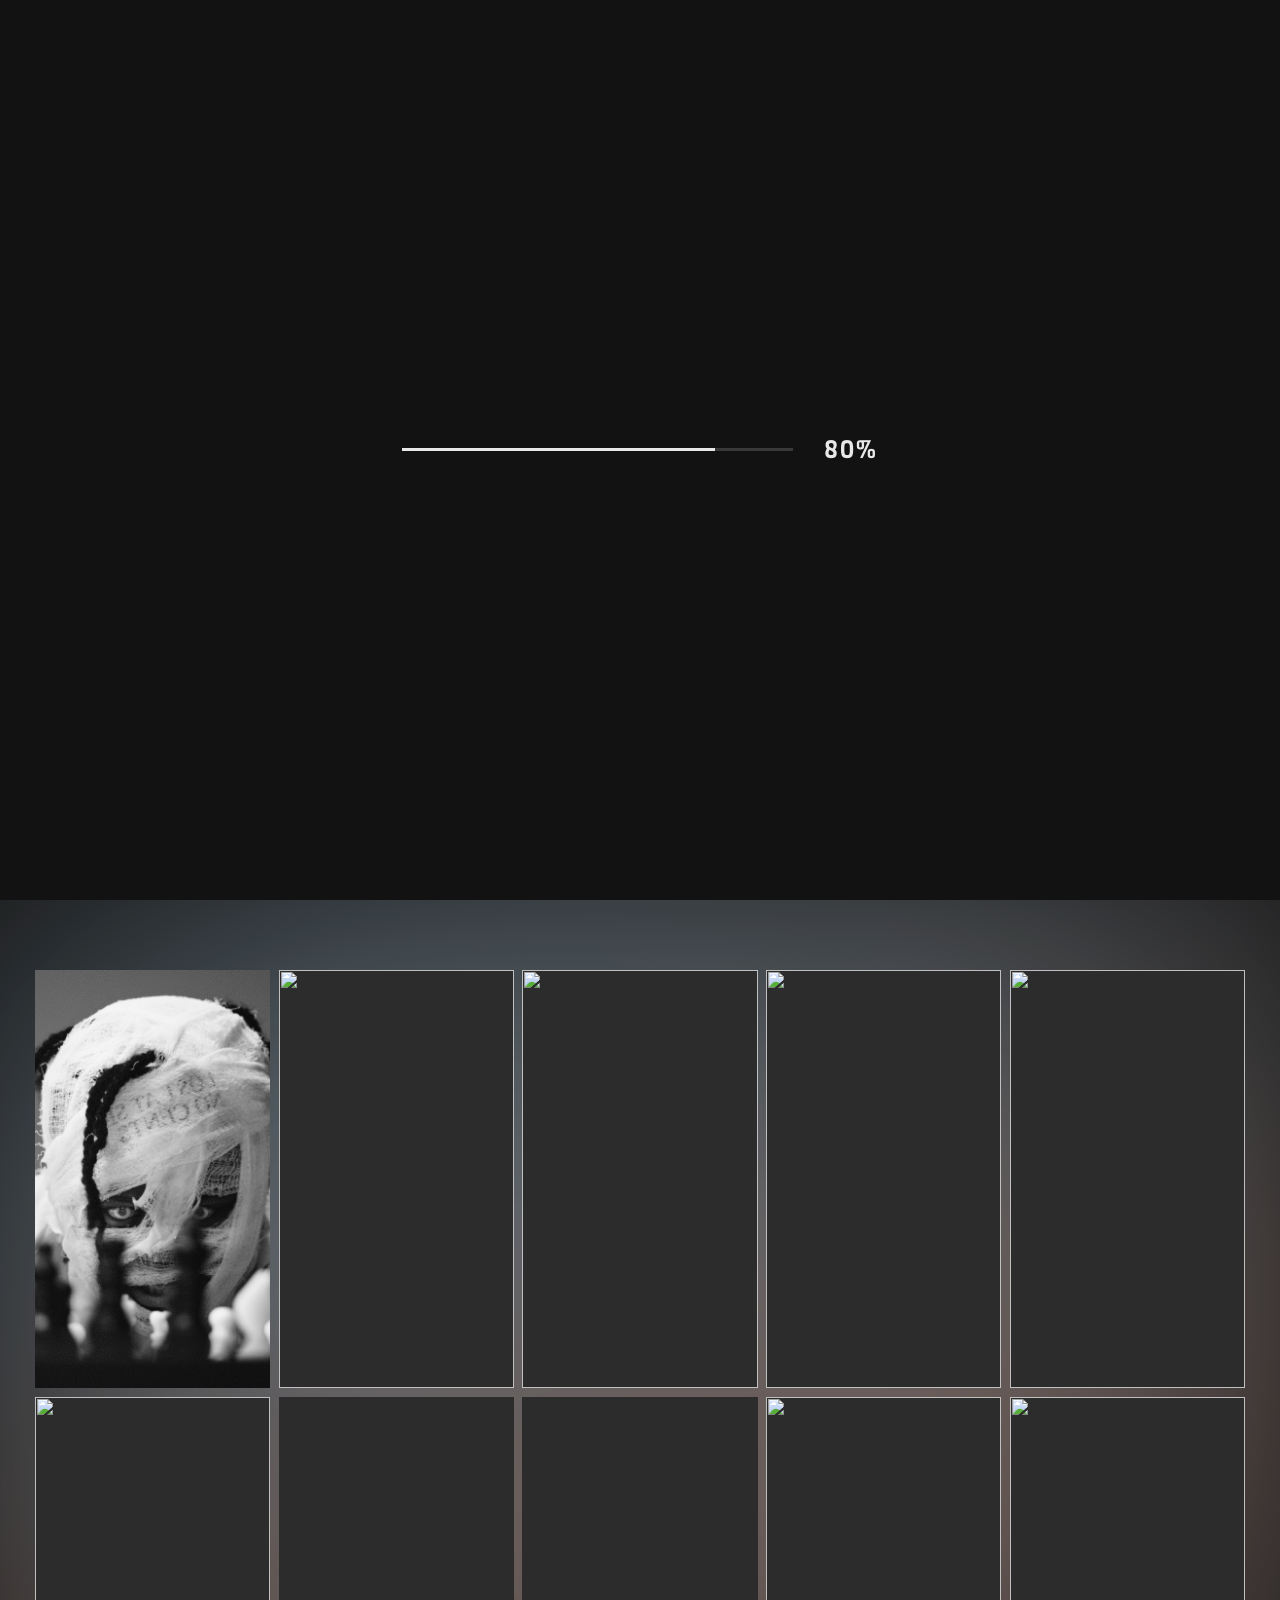
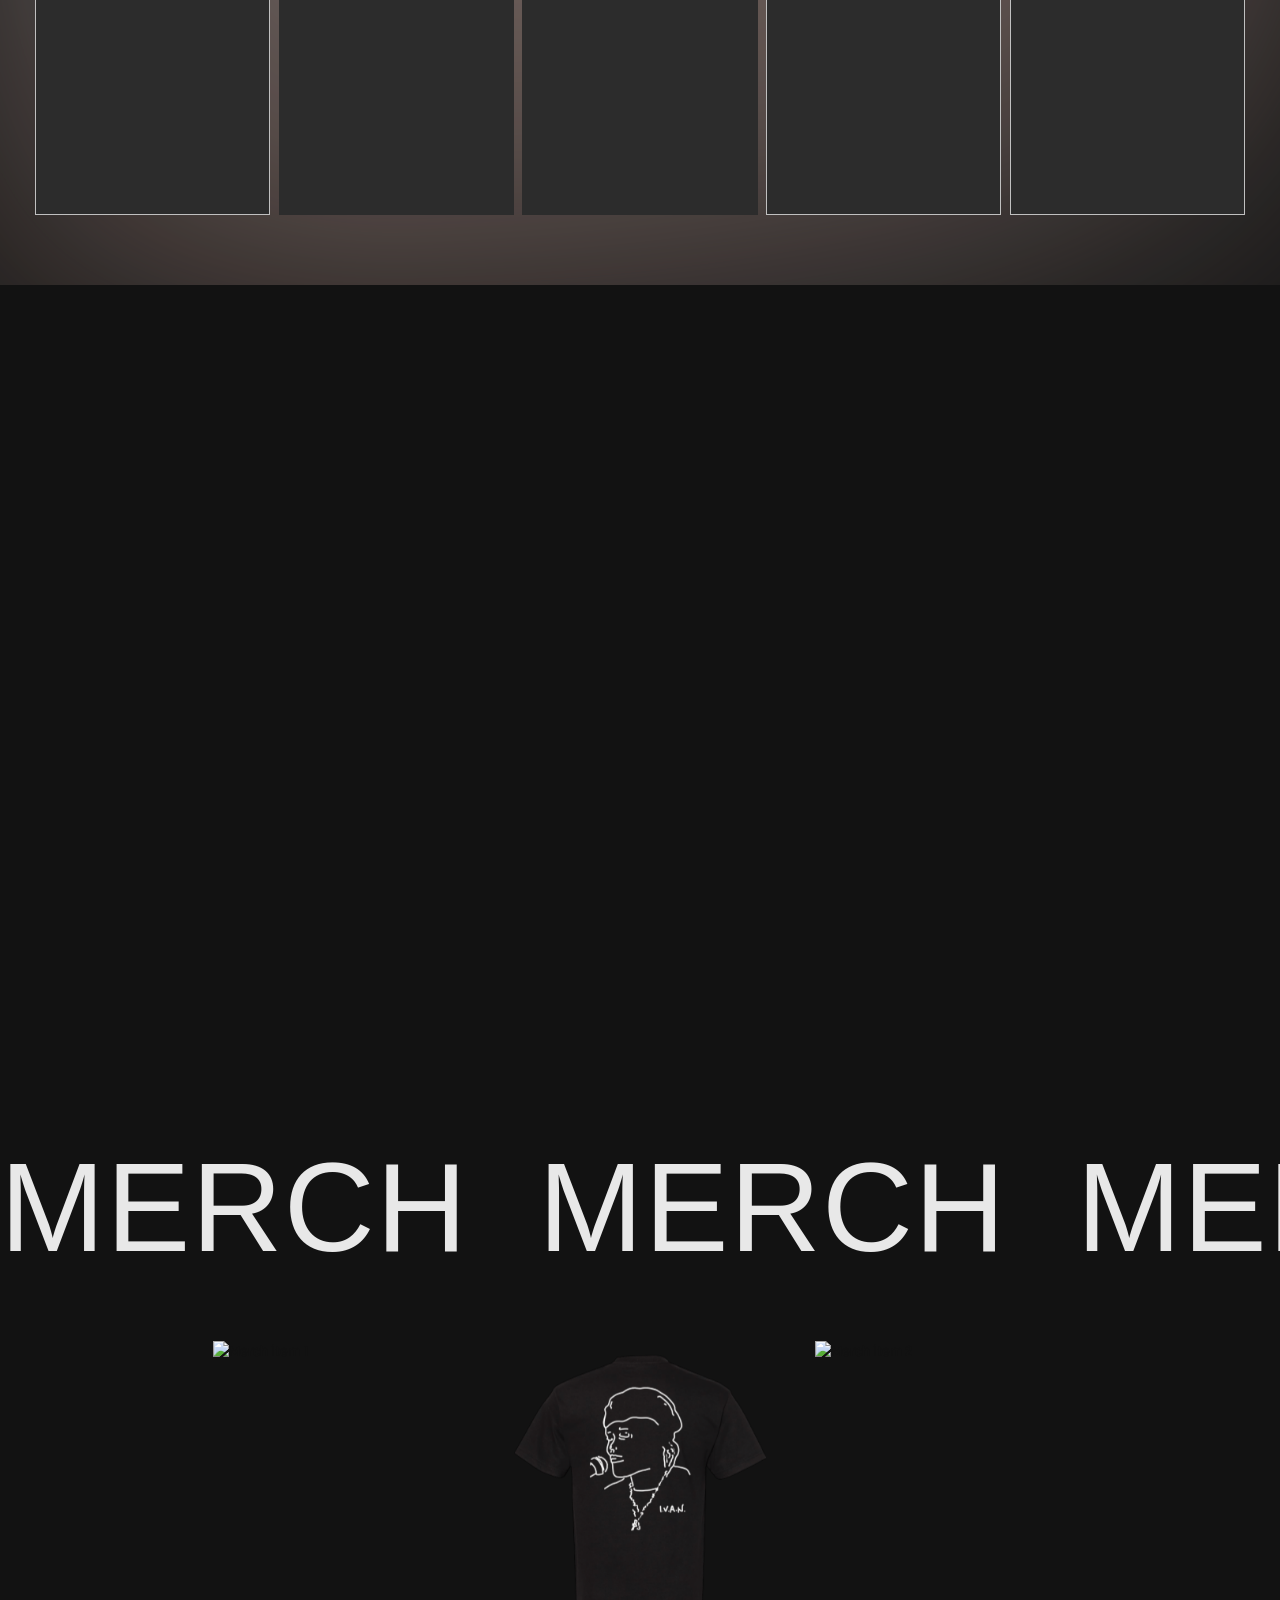
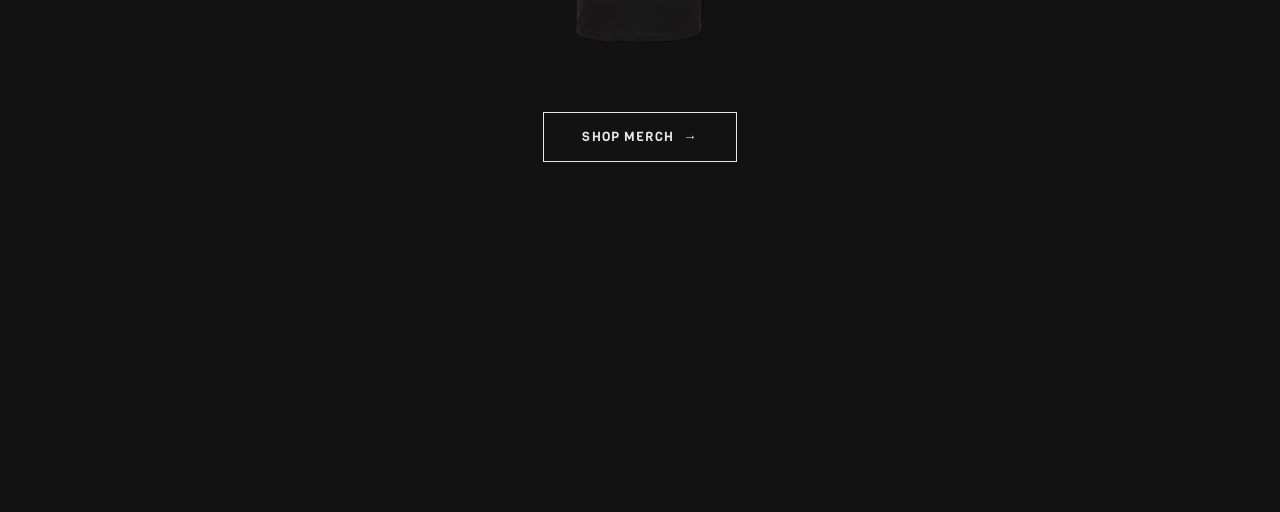
==== commit 93b0c91f: "Push updates - Aug 14, 2026" ====
--- a/index.html
+++ b/index.html
@@ -144,7 +144,7 @@
         <section class="about" id="about">
             <div class="about-inner">
                 <div class="about-copy">
-                    <h2 class="about-heading">Meet the Team</h2>
+                    <h2 class="about-heading">Concert Crew</h2>
                     <p class="about-statement">
                         Lorem ipsum dolor sit amet, consectetur adipiscing elit. Sed do eiusmod
                         tempor incididunt ut labore et dolore magna aliqua, the people behind
--- a/css/styles.css
+++ b/css/styles.css
@@ -330,14 +330,14 @@
     align-items: center;
     justify-content: center;
     flex-wrap: wrap;
-    gap: 0.5rem 1.5rem;
-    padding: 0.65rem clamp(2.75rem, 6vw, 3.5rem);
+    gap: 0.6rem 1.75rem;
+    padding: 1rem clamp(3rem, 7vw, 4rem);
     text-align: center;
   }
 
   .event-banner-text {
     font-family: var(--font-sans);
-    font-size: clamp(0.72rem, 1.4vw, 0.85rem);
+    font-size: clamp(0.88rem, 1.8vw, 1.05rem);
     letter-spacing: 0.01em;
   }
 
@@ -355,7 +355,7 @@
     font-family: var(--font-sans);
     text-transform: uppercase;
     letter-spacing: 0.07em;
-    font-size: clamp(0.68rem, 1.2vw, 0.78rem);
+    font-size: clamp(0.8rem, 1.5vw, 0.92rem);
     font-weight: 700;
     color: var(--onyx);
     border-bottom: 1px solid currentColor;
@@ -375,18 +375,18 @@
 
   .event-banner-close {
     position: absolute;
-    right: clamp(0.5rem, 2vw, 1rem);
+    right: clamp(0.65rem, 2.2vw, 1.25rem);
     top: 50%;
     transform: translateY(-50%);
-    width: 1.75rem;
-    height: 1.75rem;
+    width: 2.1rem;
+    height: 2.1rem;
     display: flex;
     align-items: center;
     justify-content: center;
     background: transparent;
     border: none;
     color: var(--onyx);
-    font-size: 1.15rem;
+    font-size: 1.4rem;
     line-height: 1;
     cursor: pointer;
     opacity: 0.55;
@@ -896,7 +896,7 @@
     filter: blur(0);
   }
   
-  /* ---- Meet the Team grid ---- */
+  /* ---- Concert Crew grid ---- */
   .team-grid {
     display: grid;
     grid-template-columns: repeat(5, 1fr);
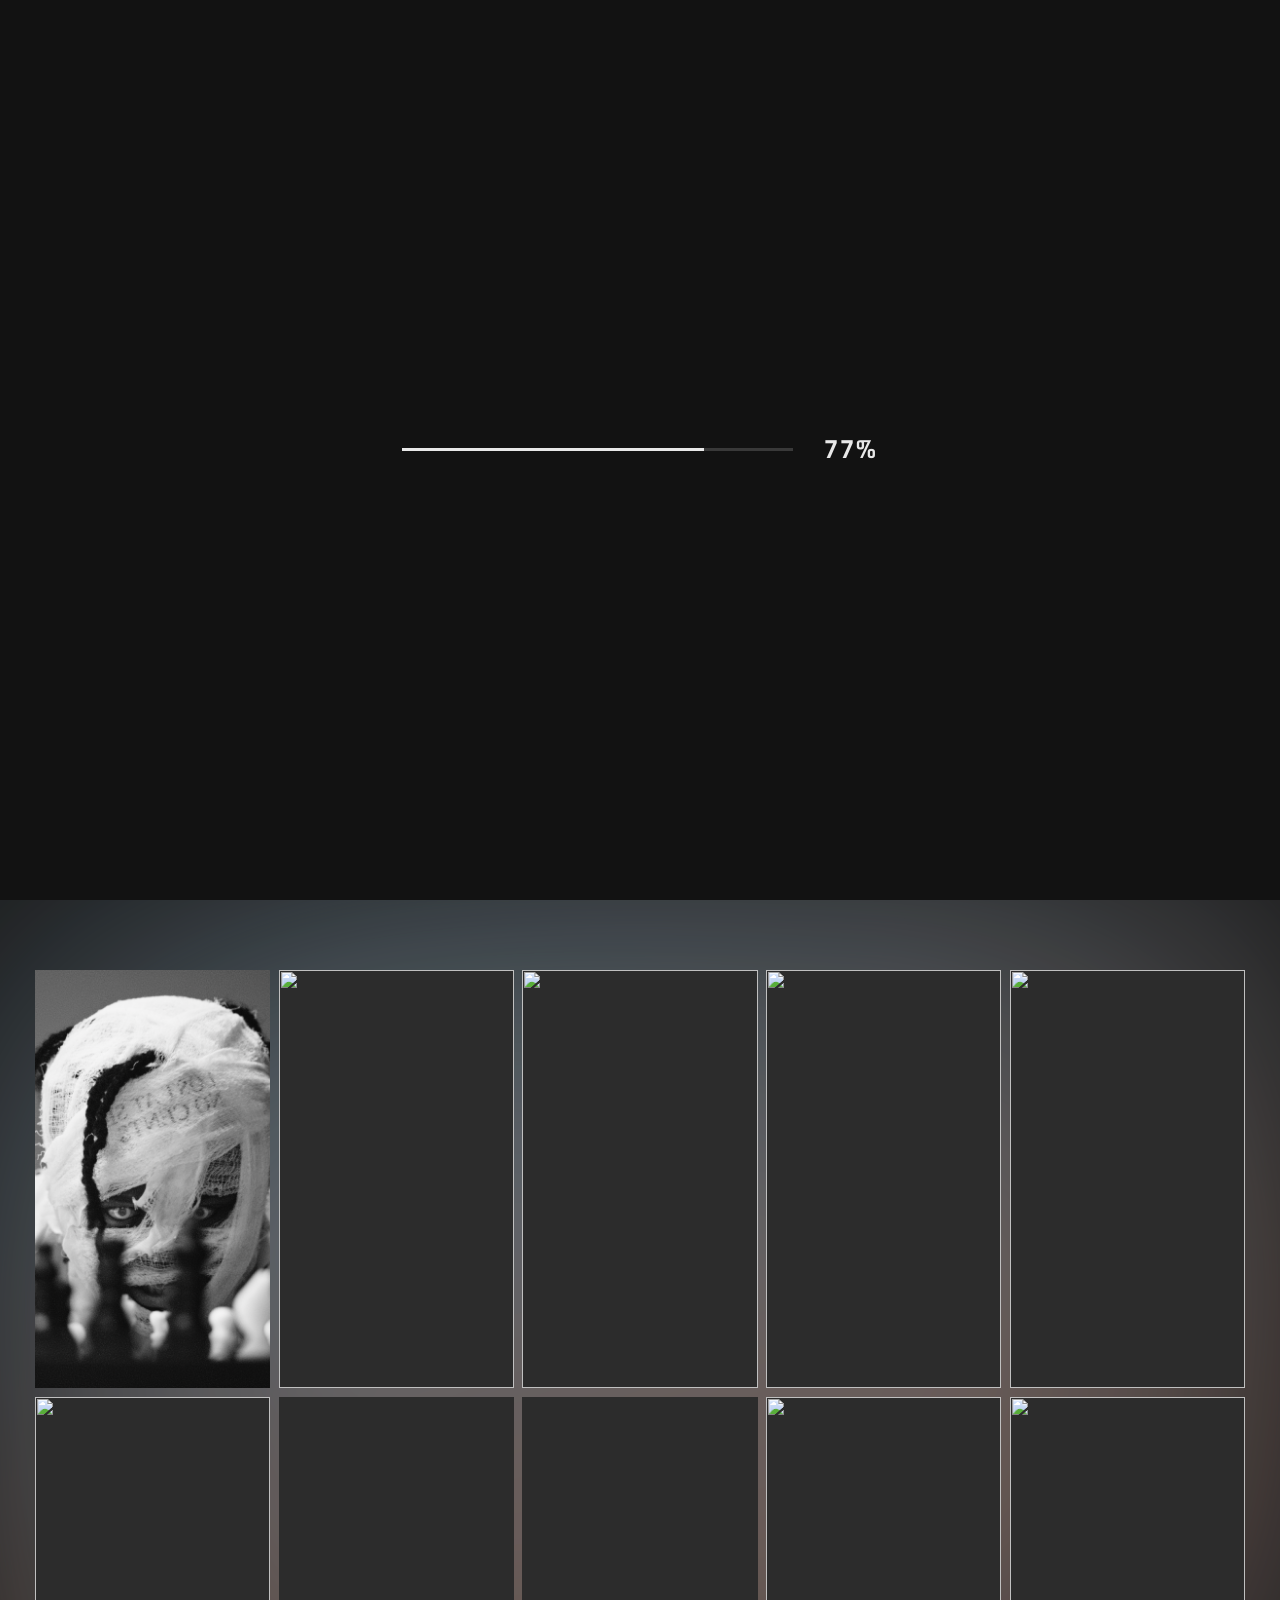
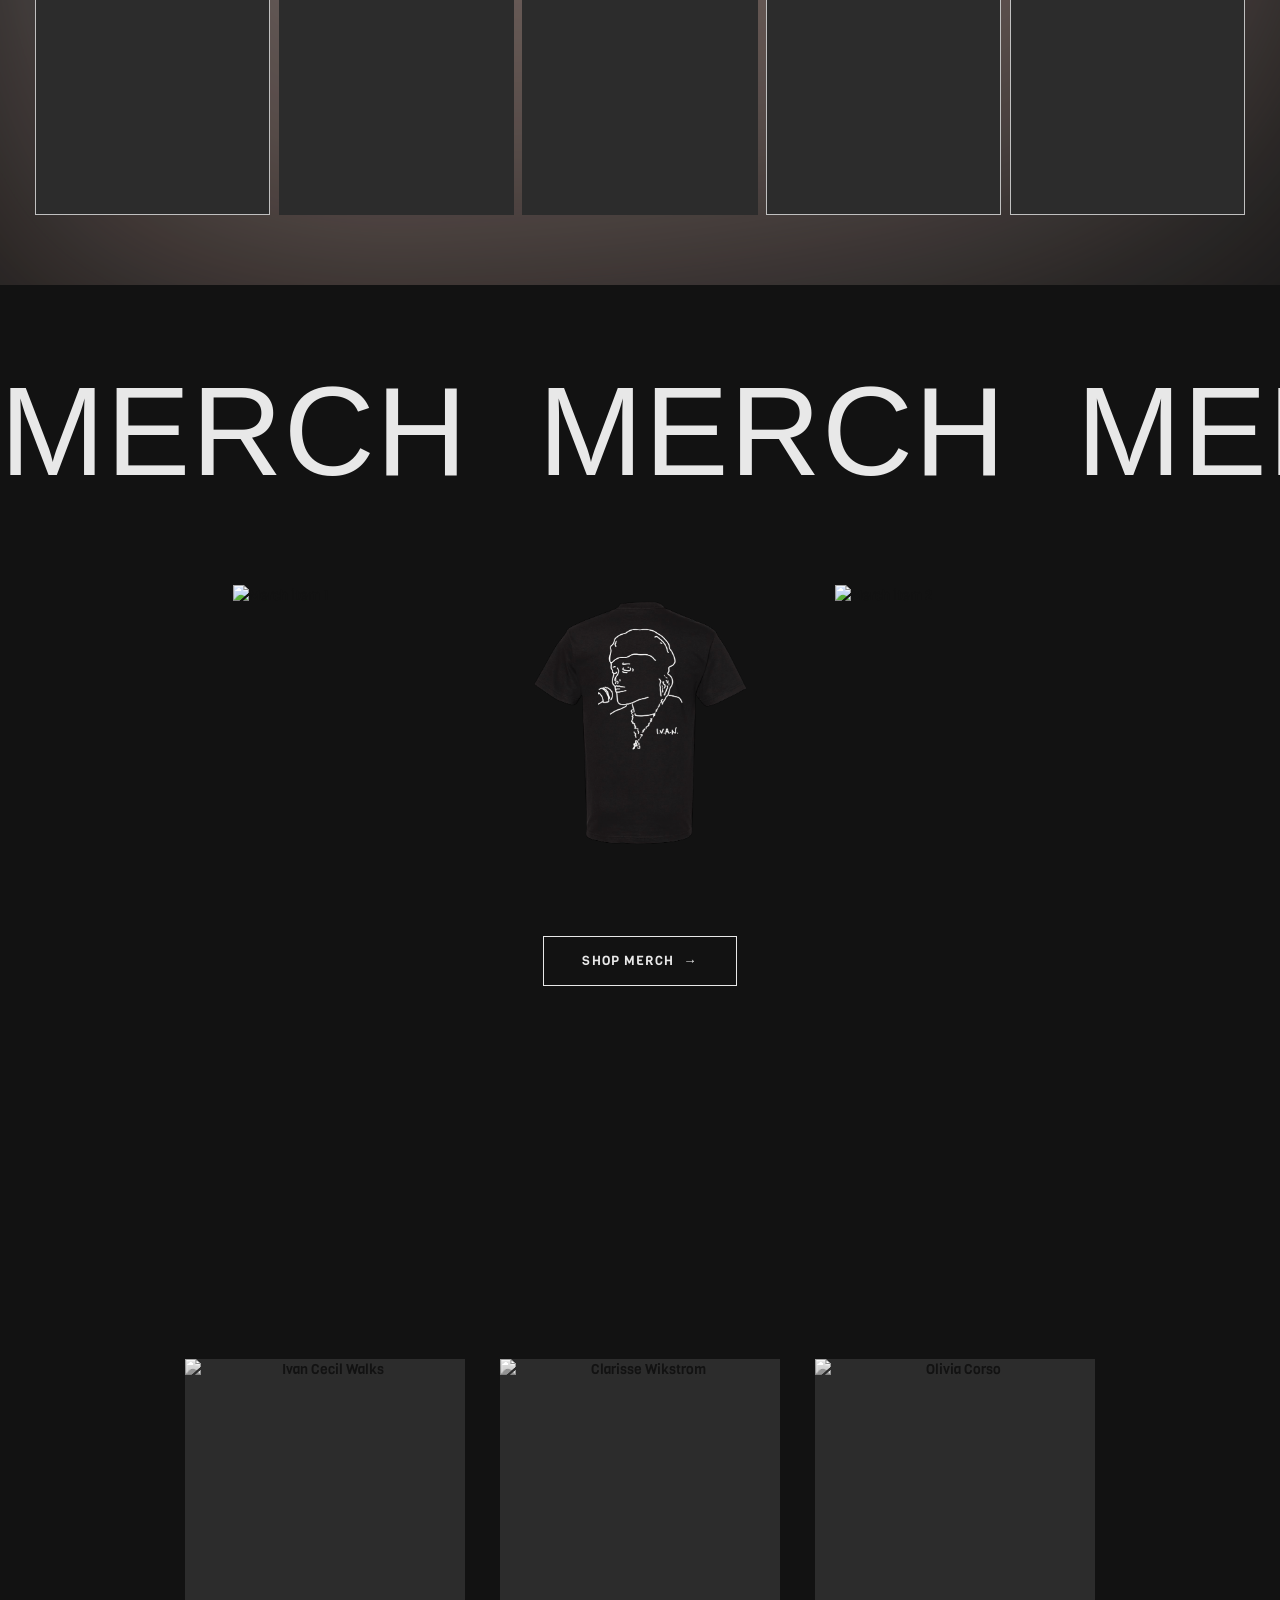
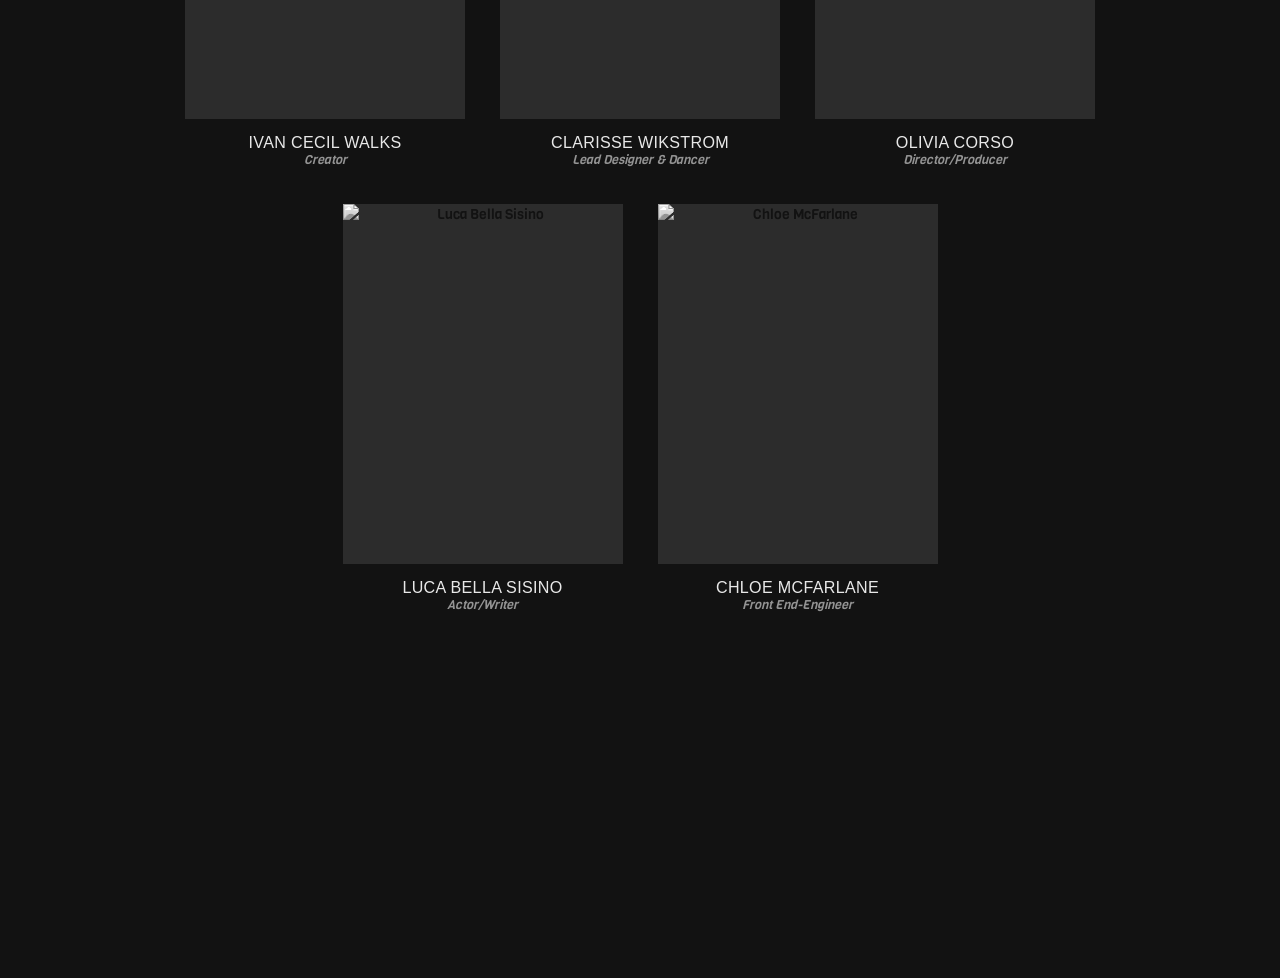
==== commit 91132141: "Final push before public - Aug 15, 2026" ====
--- a/index.html
+++ b/index.html
@@ -19,9 +19,9 @@
         <div class="event-banner" id="eventBanner" role="region" aria-label="Upcoming event">
             <div class="event-banner-inner">
                 <span class="event-banner-text">
-                    <strong>Live at Barclays Center</strong> — Sept 14, 2026
+                    <strong>IS THIS OKAY</strong>
                 </span>
-                <a class="event-banner-link" href="#" target="_blank" rel="noopener noreferrer">
+                <a class="event-banner-link" href="https://www.eventbrite.com/e/is-this-okay-tickets-1994718377363" target="_blank" rel="noopener noreferrer">
                     Buy tickets <span class="event-banner-link-arrow" aria-hidden="true">&rarr;</span>
                 </a>
                 <button class="event-banner-close" id="eventBannerClose" type="button" aria-label="Dismiss announcement">&times;</button>
@@ -44,7 +44,7 @@
                 <a href="#hero" class="nav-logo" id="navLogo">Ivan Cecil Walks</a>
 
                 <div class="nav-actions">
-                    <a class="nav-cta" href="mailto:hello@ivancecilwalks.com">
+                    <a class="nav-cta" href="mailto:ivancecilwalks@gmail.com">
                         <span class="nav-cta-row">
                             <span class="nav-cta-text">Get in touch</span>
                             <span class="nav-cta-arrow">&rarr;</span>
@@ -72,13 +72,7 @@
             </div>
         </nav>
 
-        <!-- ===================== PAGE WRAP =====================
-             Everything that scrolls normally lives in here. It's an opaque,
-             positioned layer sitting above the fixed footer — as you scroll
-             to the bottom, this wrap's own spacer runs out and the footer
-             (pinned behind it the whole time) is uncovered. Scroll back up
-             and it's covered again. That's the whole "pop up / recede"
-             mechanism — no JS needed for the motion itself. -->
+        <!-- ===================== PAGE WRAP ===================== -->
         <div class="page-wrap" id="pageWrap">
 
         <!-- ===================== HERO ===================== -->
@@ -89,21 +83,26 @@
                         <video src="iproj-ASSETS/ivanset-hero.mp4" autoplay muted loop playsinline></video>
                     </div>
                     <div class="carousel-slide">
-                        <video src="iproj-ASSETS/ivanconcert.mov" autoplay muted loop playsinline preload="none"></video>
+                        <a class="carousel-video-fallback" href="https://www.youtube.com/watch?v=cYARhJrjltQ" target="_blank" rel="noopener noreferrer" aria-label="Watch Off The Clock on YouTube">
+                            <img src="iproj-ASSETS/Off-the-clock.png" alt="Off The Clock">
+                            <span class="carousel-video-fallback-play" aria-hidden="true">
+                                <svg viewBox="0 0 24 24" fill="currentColor"><path d="M8 5v14l11-7z"></path></svg>
+                            </span>
+                        </a>
                     </div>
                     <div class="carousel-slide">
-                        <img src="iproj-ASSETS/iproj-slide-3.jpg" alt="">
-                    </div>
-
-                </div>
-
+                        <img src="iproj-ASSETS/ivanconcert.mov" alt="">
+                    </div>
+ 
+                </div>
+ 
                 <button class="carousel-arrow carousel-arrow--prev" id="carouselPrev" type="button" aria-label="Previous slide">
                     <svg viewBox="0 0 24 24" fill="none" stroke="currentColor" stroke-width="1" stroke-linecap="round" stroke-linejoin="round"><polyline points="15 18 9 12 15 6"></polyline></svg>
                 </button>
                 <button class="carousel-arrow carousel-arrow--next" id="carouselNext" type="button" aria-label="Next slide">
                     <svg viewBox="0 0 24 24" fill="none" stroke="currentColor" stroke-width="1" stroke-linecap="round" stroke-linejoin="round"><polyline points="9 18 15 12 9 6"></polyline></svg>
                 </button>
-
+ 
                 <div class="carousel-dots" id="carouselDots">
                     <button class="carousel-dot is-active" type="button" data-slide="0" aria-label="Go to slide 1"></button>
                     <button class="carousel-dot" type="button" data-slide="1" aria-label="Go to slide 2"></button>
@@ -140,96 +139,93 @@
             </div>
         </div>
 
+        <!-- ===================== MERCH ===================== -->
+        <section class="merch" id="merch">
+            <div class="merch-marquee" id="merchMarquee" aria-hidden="true">
+                <div class="merch-marquee-track" id="merchMarqueeTrack">
+                    <span class="merch-marquee-text">Merch</span>
+                    <span class="merch-marquee-text">Merch</span>
+                    <span class="merch-marquee-text">Merch</span>
+                    <span class="merch-marquee-text">Merch</span>
+                    <span class="merch-marquee-text">Merch</span>
+                    <span class="merch-marquee-text">Merch</span>
+                    <span class="merch-marquee-text">Merch</span>
+                    <span class="merch-marquee-text">Merch</span>
+                </div>
+            </div>
+
+            <div class="merch-products">
+                <div class="merch-product">
+                    <img class="merch-product-image" src="https://res.cloudinary.com/xxhi8hls/image/upload/v1786381918/brown-ivan-tee.png" alt="Merch item 1">
+                </div>
+                <div class="merch-product">
+                    <img class="merch-product-image" src="iproj-ASSETS/black-ivan-tee.png" alt="Merch item 3">
+                </div>
+                <div class="merch-product">
+                    <img class="merch-product-image" src="https://res.cloudinary.com/xxhi8hls/image/upload/v1786381914/blue-ivan-tee.png" alt="Merch item 2">
+                </div>
+            </div>
+
+            <a class="merch-shop-btn" href="https://9ew1g1-6w.myshopify.com/collections/all" target="_blank" rel="noopener noreferrer">
+                <span class="merch-shop-btn-text">Shop Merch</span>
+                <span class="merch-shop-btn-arrow" aria-hidden="true">&rarr;</span>
+            </a>
+        </section>
+
         <!-- ===================== ABOUT / MEET THE TEAM ===================== -->
         <section class="about" id="about">
             <div class="about-inner">
                 <div class="about-copy">
-                    <h2 class="about-heading">Concert Crew</h2>
-                    <p class="about-statement">
-                        Lorem ipsum dolor sit amet, consectetur adipiscing elit. Sed do eiusmod
-                        tempor incididunt ut labore et dolore magna aliqua, the people behind
-                        every piece, every set, every room.
-                    </p>
-                </div>
-
-                <!-- Replace names, titles, and photos with the real team.
-                     Grid is fixed at 5 columns on desktop, 3 on tablet, 2 on
-                     mobile (see the responsive section in styles.css). -->
+                    <h2 class="about-heading" id="aboutHeading">Concert Crew</h2>
+                    <p class="about-statement" id="aboutStatement">Meet the Crew</p>
+                </div>
+
                 <div class="team-grid" id="teamGrid">
                     <div class="team-member">
                         <div class="team-member-photo">
-                            <img class="team-member-image" src="iproj-ASSETS/team-1.jpg" alt="">
-                        </div>
-                        <p class="team-member-name">Team Member One</p>
-                        <p class="team-member-title">Creative Director</p>
-                    </div>
-
-                    <div class="team-member">
-                        <div class="team-member-photo">
-                            <img class="team-member-image" src="iproj-ASSETS/team-2.jpg" alt="">
-                        </div>
-                        <p class="team-member-name">Team Member Two</p>
-                        <p class="team-member-title">Choreographer</p>
-                    </div>
-
-                    <div class="team-member">
-                        <div class="team-member-photo">
-                            <img class="team-member-image" src="iproj-ASSETS/team-3.jpg" alt="">
-                        </div>
-                        <p class="team-member-name">Team Member Three</p>
-                        <p class="team-member-title">Producer</p>
-                    </div>
-
-                    <div class="team-member">
-                        <div class="team-member-photo">
-                            <img class="team-member-image" src="iproj-ASSETS/team-4.jpg" alt="">
-                        </div>
-                        <p class="team-member-name">Team Member Four</p>
-                        <p class="team-member-title">Stylist</p>
-                    </div>
-
-                    <div class="team-member">
-                        <div class="team-member-photo">
-                            <img class="team-member-image" src="iproj-ASSETS/team-5.jpg" alt="">
-                        </div>
-                        <p class="team-member-name">Team Member Five</p>
-                        <p class="team-member-title">Photographer</p>
-                    </div>
-                </div>
-            </div>
-        </section>
-
-        <!-- ===================== MERCH ===================== -->
-        <section class="merch" id="merch">
-            <div class="merch-marquee" id="merchMarquee" aria-hidden="true">
-                <div class="merch-marquee-track" id="merchMarqueeTrack">
-                    <span class="merch-marquee-text">Merch</span>
-                    <span class="merch-marquee-text">Merch</span>
-                    <span class="merch-marquee-text">Merch</span>
-                    <span class="merch-marquee-text">Merch</span>
-                    <span class="merch-marquee-text">Merch</span>
-                    <span class="merch-marquee-text">Merch</span>
-                    <span class="merch-marquee-text">Merch</span>
-                    <span class="merch-marquee-text">Merch</span>
-                </div>
-            </div>
-
-            <div class="merch-products">
-                <div class="merch-product">
-                    <img class="merch-product-image" src="https://res.cloudinary.com/xxhi8hls/image/upload/v1786381918/brown-ivan-tee.png" alt="Merch item 1">
-                </div>
-                <div class="merch-product">
-                    <img class="merch-product-image" src="iproj-ASSETS/black-ivan-tee.png" alt="Merch item 3">
-                </div>
-                <div class="merch-product">
-                    <img class="merch-product-image" src="https://res.cloudinary.com/xxhi8hls/image/upload/v1786381914/blue-ivan-tee.png" alt="Merch item 2">
-                </div>
-            </div>
-
-            <a class="merch-shop-btn" href="#">
-                <span class="merch-shop-btn-text">Shop Merch</span>
-                <span class="merch-shop-btn-arrow" aria-hidden="true">&rarr;</span>
-            </a>
+                            <img class="team-member-image" src="https://res.cloudinary.com/xxhi8hls/image/upload/v1786821392/image4.jpg" alt="Ivan Cecil Walks">
+                        </div>
+                        <p class="team-member-name">Ivan Cecil Walks</p>
+                        <p class="team-member-title">Creator</p>
+                    </div>
+
+                    <div class="team-member">
+                        <div class="team-member-photo">
+                            <img class="team-member-image" src="https://res.cloudinary.com/xxhi8hls/image/upload/v1786821395/image3.jpg" alt="Clarisse Wikstrom">
+                        </div>
+                        <p class="team-member-name">Clarisse Wikstrom</p>
+                        <p class="team-member-title">Lead Designer & Dancer</p>
+                    </div>
+
+                    <div class="team-member">
+                        <div class="team-member-photo">
+                            <img class="team-member-image" src="https://res.cloudinary.com/xxhi8hls/image/upload/v1786821451/image2.png" alt="Olivia Corso">
+                        </div>
+                        <p class="team-member-name">Olivia Corso</p>
+                        <p class="team-member-title">Director/Producer</p>
+                    </div>
+
+                    <div class="team-member">
+                        <div class="team-member-photo">
+                            <img class="team-member-image" src="https://res.cloudinary.com/xxhi8hls/image/upload/v1786821392/image1.png" alt="Luca Bella Sisino">
+                        </div>
+                        <p class="team-member-name">Luca Bella Sisino</p>
+                        <p class="team-member-title">Actor/Writer</p>
+                    </div>
+
+                    <div class="team-member">
+                        <div class="team-member-photo">
+                            <img class="team-member-image" src="https://res.cloudinary.com/xxhi8hls/image/upload/v1786821733/Headshot2.jpg" alt="Chloe McFarlane">
+                        </div>
+                        <p class="team-member-name">Chloe McFarlane</p>
+                        <p class="team-member-title">Front End-Engineer</p>
+                    </div>
+
+                    <!-- Per client asset doc: Dylan Avillanoza (Director & Writer) and
+                         Simo Motsa (Director & Editor) are marked "FOR LATER — do not
+                         add now," so they're intentionally left off the crew grid. -->
+                </div>
+            </div>
         </section>
 
     </div>
@@ -245,6 +241,7 @@
             <div class="footer-row footer-row--mid">
                 <span class="footer-tagline">Actor <em>/</em> Choreographer <em>/</em> Director <em>/</em> Mover</span>
                 <div class="footer-socials">
+                    <!-- TODO: Update social media URLs when provided -->
                     <a class="footer-social-btn" href="#" target="_blank" rel="noopener noreferrer">Instagram</a>
                     <a class="footer-social-btn" href="#" target="_blank" rel="noopener noreferrer">TikTok</a>
                     <a class="footer-social-btn" href="#" target="_blank" rel="noopener noreferrer">YouTube</a>
@@ -253,7 +250,7 @@
 
             <div class="footer-row footer-row--email">
                 <h2 class="footer-contact-header">Contact</h2>
-                <a class="footer-email" href="mailto:hello@ivancecilwalks.com">hello@ivancecilwalks.com</a>
+                <a class="footer-email" href="mailto:ivancecilwalks@gmail.com">ivancecilwalks@gmail.com</a>
             </div>
         </div>
     </footer>
--- a/css/styles.css
+++ b/css/styles.css
@@ -223,12 +223,26 @@
     position: relative;
   }
   
-  .carousel-slide video {
+  .carousel-slide video,
+  .carousel-slide img {
     display: block;
     width: 100%;
     height: 100%;
     object-fit: cover;
     object-position: center;
+  }
+
+  /* The YouTube embed slide is an iframe, not a video/img — its
+     width="100%"/height="100%" HTML attributes aren't reliably
+     honored inside a flex slide with no explicit pixel height, so
+     without this rule it can collapse to the browser's default
+     iframe size (300x150) and appear to "not display". Force it to
+     fill the slide exactly like the other media. */
+  .carousel-slide iframe {
+    display: block;
+    width: 100%;
+    height: 100%;
+    border: 0;
   }
   
   .carousel-arrow {
@@ -311,7 +325,7 @@
     left: 0;
     width: 100%;
     z-index: 600;
-    background-color: var(--alabaster-grey);
+    background-color: var(--sunflower-gold);
     color: var(--onyx);
     transform: translateY(-100%);
     transition: transform 0.7s cubic-bezier(0.16, 1, 0.3, 1);
@@ -847,7 +861,6 @@
   }
   
   .about-copy {
-    display: flex;
     flex-direction: column;
     gap: 1.75rem;
     max-width: 44rem;
@@ -865,13 +878,6 @@
     letter-spacing: 0.02em;
     font-size: clamp(2rem, 5vw, 3.75rem);
     line-height: 1.05;
-    opacity: 0;
-    transform: translateY(70px) scale(1.04);
-    filter: blur(20px);
-    transition:
-      transform 1.1s cubic-bezier(0.16, 1, 0.3, 1),
-      filter 1s ease-out,
-      opacity 0.8s ease-out;
   }
   
   .about-statement {
@@ -880,41 +886,77 @@
     font-size: clamp(1rem, 1.3vw, 1.15rem);
     line-height: 1.75;
     max-width: 34rem;
+  }
+
+  /* Line/word reveal — index.js wraps each word of the heading and
+     statement in a .word-line (mask) > .word (mover) pair. The mask
+     clips so each word rises up from behind its own line as it fades
+     in, staggered word by word via an inline transition-delay. */
+  .about-heading .word-line,
+  .about-statement .word-line {
+    display: inline-block;
+    overflow: hidden;
+    vertical-align: top;
+    padding-bottom: 0.15em;
+    margin-bottom: -0.15em;
+  }
+
+  .about-heading .word,
+  .about-statement .word {
+    display: inline-block;
     opacity: 0;
-    transform: translateY(50px);
-    filter: blur(16px);
-    transition:
-      transform 1s cubic-bezier(0.16, 1, 0.3, 1) 0.2s,
-      filter 0.9s ease-out 0.2s,
-      opacity 0.7s ease-out 0.2s;
-  }
-  
-  .about.is-revealed .about-heading,
-  .about.is-revealed .about-statement {
-    opacity: 1;
-    transform: translateY(0) scale(1);
-    filter: blur(0);
-  }
-  
-  /* ---- Concert Crew grid ---- */
-  .team-grid {
-    display: grid;
-    grid-template-columns: repeat(5, 1fr);
-    gap: clamp(1.5rem, 3vw, 2.5rem);
-  }
-  
-  .team-member {
-    display: flex;
-    flex-direction: column;
-    gap: 0.65rem;
-    opacity: 0;
-    transform: translateY(60px);
-    filter: blur(12px);
+    transform: translateY(115%);
+    filter: blur(6px);
     transition:
       transform 0.9s cubic-bezier(0.16, 1, 0.3, 1),
-      filter 0.8s ease-out,
-      opacity 0.7s ease-out;
-  }
+      filter 0.7s ease-out,
+      opacity 0.6s ease-out;
+  }
+  
+  .about.is-revealed .about-heading .word,
+  .about.is-revealed .about-statement .word {
+    opacity: 1;
+    transform: translateY(0);
+    filter: blur(0);
+  }
+  
+  /* ---- Concert Crew grid ---- */
+/* Center-align the team grid when there are few members CHANGE LATER WHEN ALL CREW MEMBERS ARE ADDED*/
+/* Center-align the team grid */
+.team-grid {
+  display: flex;
+  flex-wrap: wrap;
+  justify-content: center;
+  gap: 2.5rem;
+}
+
+.team-member {
+  text-align: center;
+}
+
+/* Fix image container sizing so all photos match uniformly */
+.team-member-photo {
+  width: 280px;
+  height: 360px;
+  overflow: hidden;
+  margin: 0 auto 1rem auto;
+}
+
+.team-member-image {
+  object-fit: cover;
+  object-position: center;
+  display: block;
+}
+
+/* Enlarge and center the statement layout */
+.about-statement {
+  font-size: 1.5rem;
+  line-height: 1.8;
+  font-style: italic;
+  letter-spacing: 0.20em;
+}
+
+/* Artful fade-in animation for split text lines */
   
   .about.is-revealed .team-member {
     opacity: 1;
@@ -932,7 +974,6 @@
   
   .team-member-photo {
     position: relative;
-    width: 100%;
     aspect-ratio: 4 / 5;
     overflow: hidden;
     background-color: var(--graphite);
@@ -1010,8 +1051,8 @@
   .merch-products {
     position: relative;
     z-index: 1;
-    display: flex;
-    flex-wrap: wrap;
+    display: grid;
+    grid-template-columns: repeat(3, minmax(12rem, 18rem));
     align-items: center;
     justify-content: center;
     gap: clamp(1.5rem, 5vw, 3.5rem);
@@ -1026,9 +1067,14 @@
     display: flex;
     align-items: center;
     justify-content: center;
-    flex: 1 1 15rem;
-    max-width: 18rem;
+    width: 100%;
     aspect-ratio: 4 / 5;
+    /* Fixed padding so the "canvas" every product photo sits in is
+       identical — this is what keeps them reading as the same size
+       even when the source PNGs themselves have different amounts of
+       built-in transparent padding around the garment. */
+    padding: 8%;
+    box-sizing: border-box;
   }
 
   /* The glow lives here, behind the image, as its own shape — a blurred
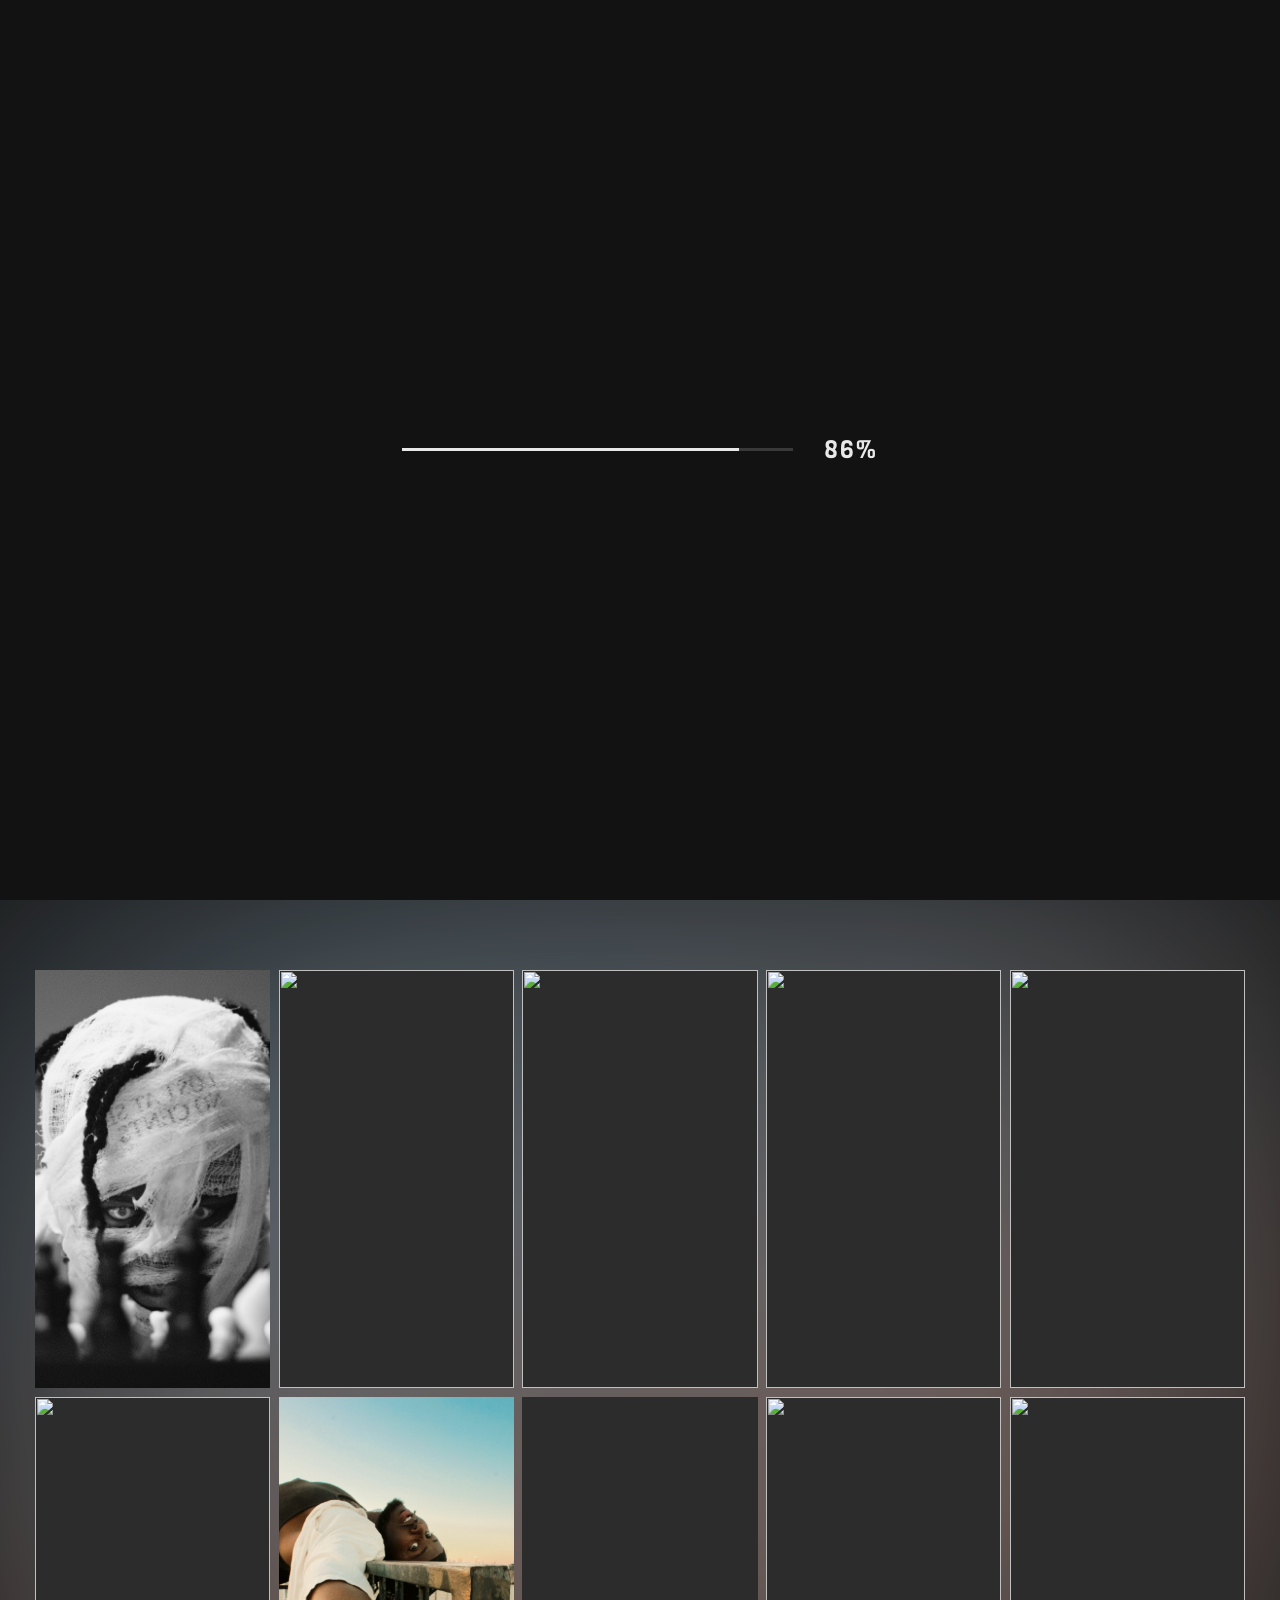
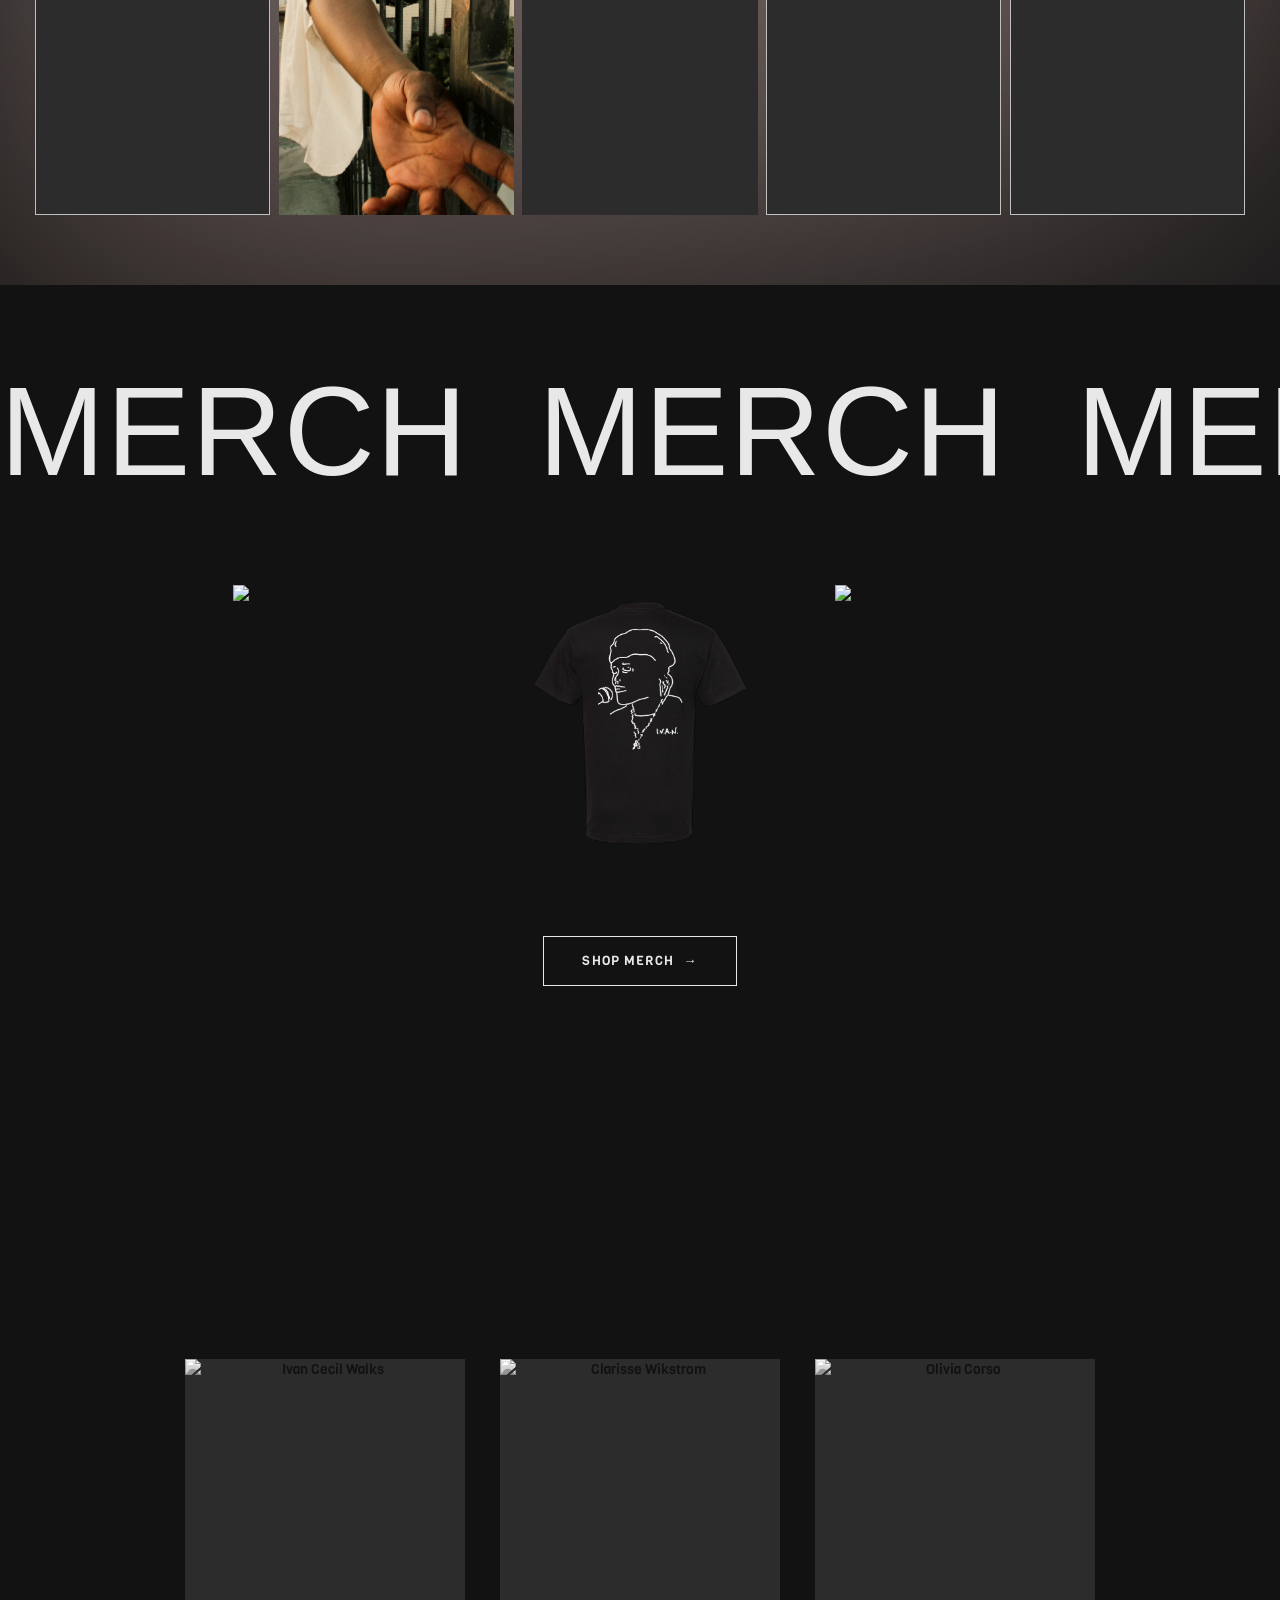
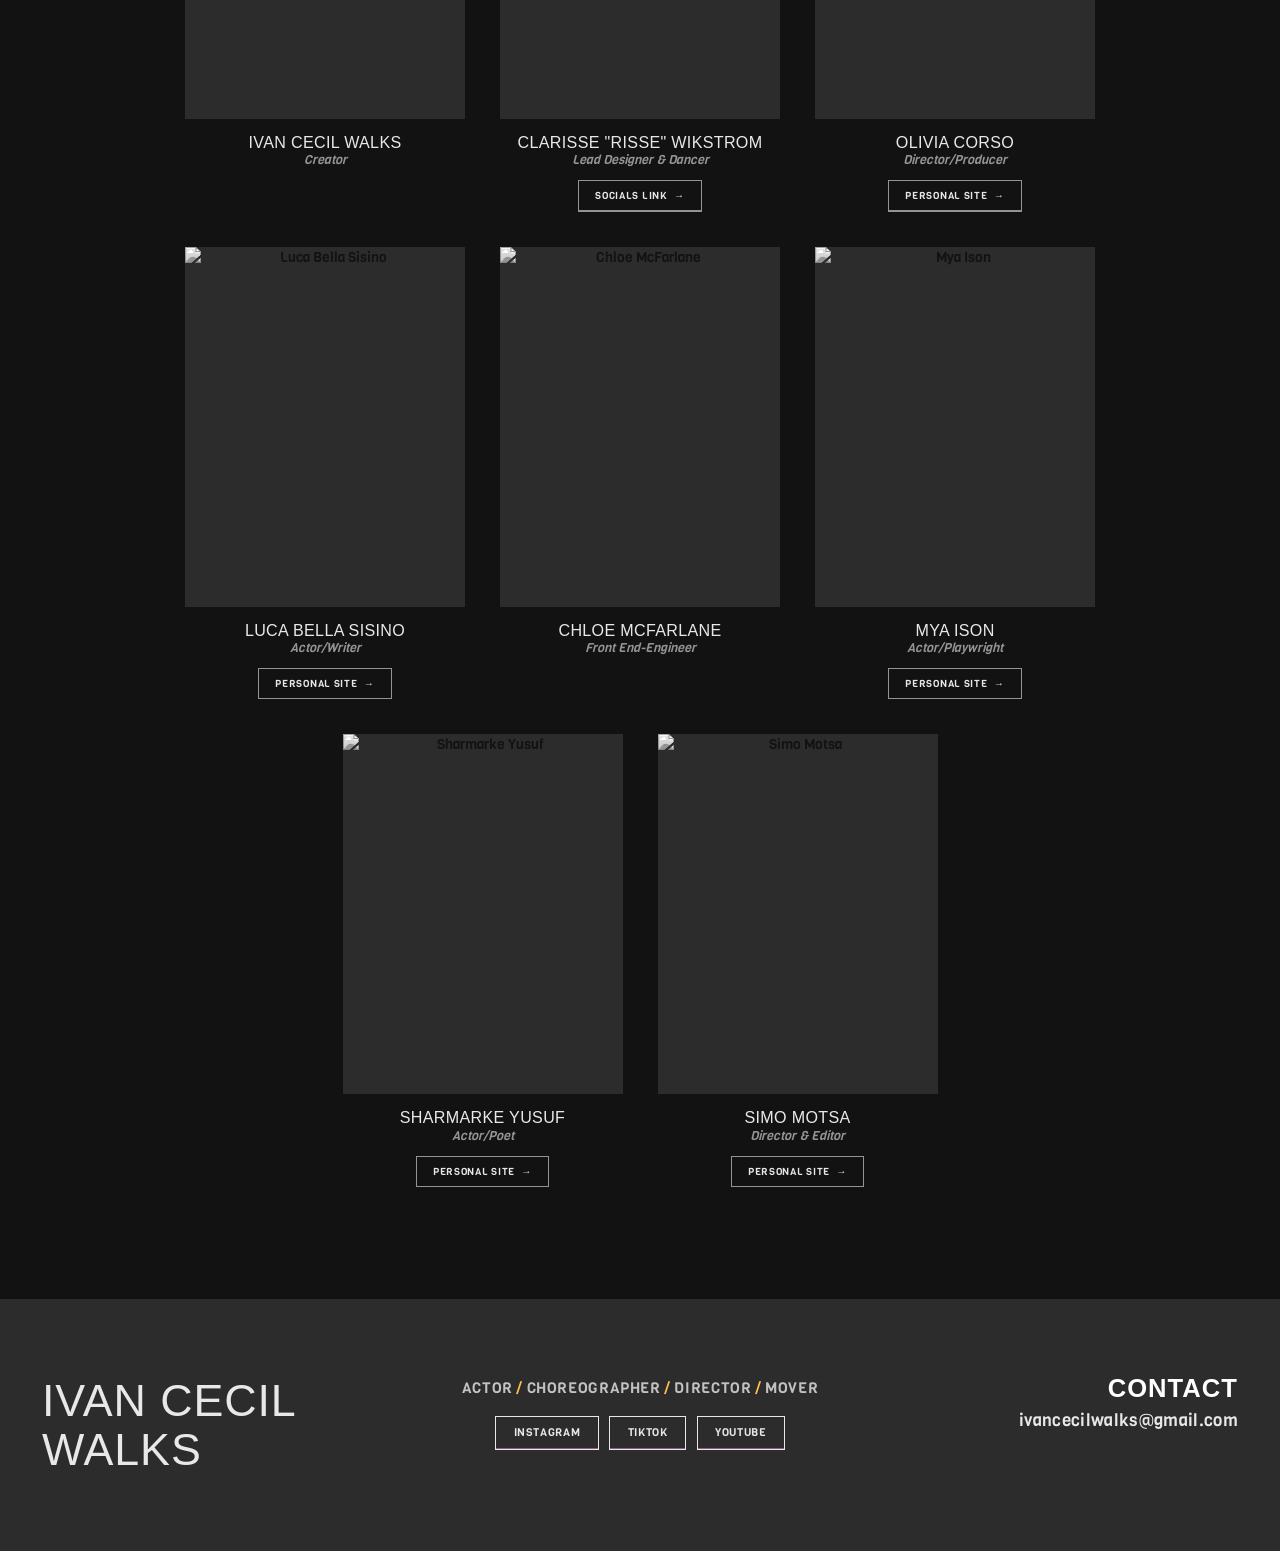
==== commit 79113667: "Site edits post launch - Aug 18, 2026" ====
--- a/index.html
+++ b/index.html
@@ -193,8 +193,12 @@
                         <div class="team-member-photo">
                             <img class="team-member-image" src="https://res.cloudinary.com/xxhi8hls/image/upload/v1786821395/image3.jpg" alt="Clarisse Wikstrom">
                         </div>
-                        <p class="team-member-name">Clarisse Wikstrom</p>
+                        <p class="team-member-name">Clarisse "RISSE" Wikstrom</p>
                         <p class="team-member-title">Lead Designer & Dancer</p>
+                        <a class="team-member-link" href="https://www.instagram.com/lil_risse/?utm_source=ig_web_button_share_sheet" target="_blank" rel="noopener noreferrer">
+                            <span class="team-member-link-text">Socials link</span>
+                            <span class="team-member-link-arrow" aria-hidden="true">&rarr;</span>
+                        </a>
                     </div>
 
                     <div class="team-member">
@@ -203,6 +207,10 @@
                         </div>
                         <p class="team-member-name">Olivia Corso</p>
                         <p class="team-member-title">Director/Producer</p>
+                        <a class="team-member-link" href="https://www.offtheroofproductions.com/about" target="_blank" rel="noopener noreferrer">
+                            <span class="team-member-link-text">Personal site</span>
+                            <span class="team-member-link-arrow" aria-hidden="true">&rarr;</span>
+                        </a>
                     </div>
 
                     <div class="team-member">
@@ -211,6 +219,10 @@
                         </div>
                         <p class="team-member-name">Luca Bella Sisino</p>
                         <p class="team-member-title">Actor/Writer</p>
+                        <a class="team-member-link" href="https://www.offtheroofproductions.com/about" target="_blank" rel="noopener noreferrer">
+                            <span class="team-member-link-text">Personal site</span>
+                            <span class="team-member-link-arrow" aria-hidden="true">&rarr;</span>
+                        </a>
                     </div>
 
                     <div class="team-member">
@@ -221,9 +233,49 @@
                         <p class="team-member-title">Front End-Engineer</p>
                     </div>
 
-                    <!-- Per client asset doc: Dylan Avillanoza (Director & Writer) and
-                         Simo Motsa (Director & Editor) are marked "FOR LATER — do not
-                         add now," so they're intentionally left off the crew grid. -->
+                    <!-- NEW crew from client sheet. Actual headshots weren't included in the
+                         uploaded files (the sheet only references local "images/imageN.png"
+                         paths from the source Google Doc) — swap these placeholder src values
+                         for real photos when available. -->
+                    <div class="team-member">
+                        <div class="team-member-photo">
+                            <img class="team-member-image" src="https://res.cloudinary.com/xxhi8hls/image/upload/v1787036293/image5.png" alt="Mya Ison">
+                        </div>
+                        <p class="team-member-name">Mya Ison</p>
+                        <p class="team-member-title">Actor/Playwright</p>
+                        <a class="team-member-link" href="https://myaison.com" target="_blank" rel="noopener noreferrer">
+                            <span class="team-member-link-text">Personal site</span>
+                            <span class="team-member-link-arrow" aria-hidden="true">&rarr;</span>
+                        </a>
+                    </div>
+
+                    <div class="team-member">
+                        <div class="team-member-photo">
+                            <img class="team-member-image" src="https://res.cloudinary.com/xxhi8hls/image/upload/v1787036340/image6.jpg" alt="Sharmarke Yusuf">
+                        </div>
+                        <p class="team-member-name">Sharmarke Yusuf</p>
+                        <p class="team-member-title">Actor/Poet</p>
+                        <a class="team-member-link" href="https://sharmarkeyusuf.com" target="_blank" rel="noopener noreferrer">
+                            <span class="team-member-link-text">Personal site</span>
+                            <span class="team-member-link-arrow" aria-hidden="true">&rarr;</span>
+                        </a>
+                    </div>
+
+                    <div class="team-member">
+                        <div class="team-member-photo">
+                            <img class="team-member-image" src="https://res.cloudinary.com/xxhi8hls/image/upload/v1787036206/image7.jpg" alt="Simo Motsa">
+                        </div>
+                        <p class="team-member-name">Simo Motsa</p>
+                        <p class="team-member-title">Director & Editor</p>
+                        <a class="team-member-link" href="https://www.simomotsa.com/" target="_blank" rel="noopener noreferrer">
+                            <span class="team-member-link-text">Personal site</span>
+                            <span class="team-member-link-arrow" aria-hidden="true">&rarr;</span>
+                        </a>
+                    </div>
+
+                    <!-- Per client asset doc: Dylan Avillanoza (Director & Writer) is marked
+                         "FOR LATER — do not add now" and has no photo on file, so he's
+                         intentionally left off the crew grid. -->
                 </div>
             </div>
         </section>
--- a/css/styles.css
+++ b/css/styles.css
@@ -1009,6 +1009,57 @@
     color: var(--grey-olive);
     font-size: clamp(0.78rem, 1vw, 0.9rem);
     line-height: 1.3;
+  }
+
+  /* ---- Crew "personal site" / "socials link" button ---- */
+  .team-member-link {
+    position: relative;
+    z-index: 1;
+    display: inline-flex;
+    align-items: center;
+    gap: 0.45rem;
+    margin-top: 0.85rem;
+    padding: 0.5rem 1.15rem;
+    border: 1px solid var(--grey-olive);
+    color: var(--alabaster-grey);
+    font-family: var(--font-sans);
+    text-transform: uppercase;
+    letter-spacing: 0.07em;
+    font-size: 0.72rem;
+    overflow: hidden;
+    isolation: isolate;
+    transition: color 0.35s ease, border-color 0.35s ease;
+  }
+
+  .team-member-link::before {
+    content: "";
+    position: absolute;
+    inset: 0;
+    z-index: -1;
+    background-color: var(--alabaster-grey);
+    transform: translateY(101%);
+    transition: transform 0.4s cubic-bezier(0.77, 0, 0.175, 1);
+  }
+
+  .team-member-link:hover,
+  .team-member-link:focus-visible {
+    color: var(--onyx);
+    border-color: var(--alabaster-grey);
+  }
+
+  .team-member-link:hover::before,
+  .team-member-link:focus-visible::before {
+    transform: translateY(0);
+  }
+
+  .team-member-link-arrow {
+    display: inline-block;
+    transition: transform 0.4s cubic-bezier(0.77, 0, 0.175, 1);
+  }
+
+  .team-member-link:hover .team-member-link-arrow,
+  .team-member-link:focus-visible .team-member-link-arrow {
+    transform: translateX(4px);
   }
   
   /* ==========================================================================
@@ -1550,6 +1601,8 @@
     .merch-product::before,
     .merch-shop-btn::before,
     .merch-shop-btn-arrow,
+    .team-member-link::before,
+    .team-member-link-arrow,
     .footer-bg,
     .footer-row,
     .footer-social-btn::before,
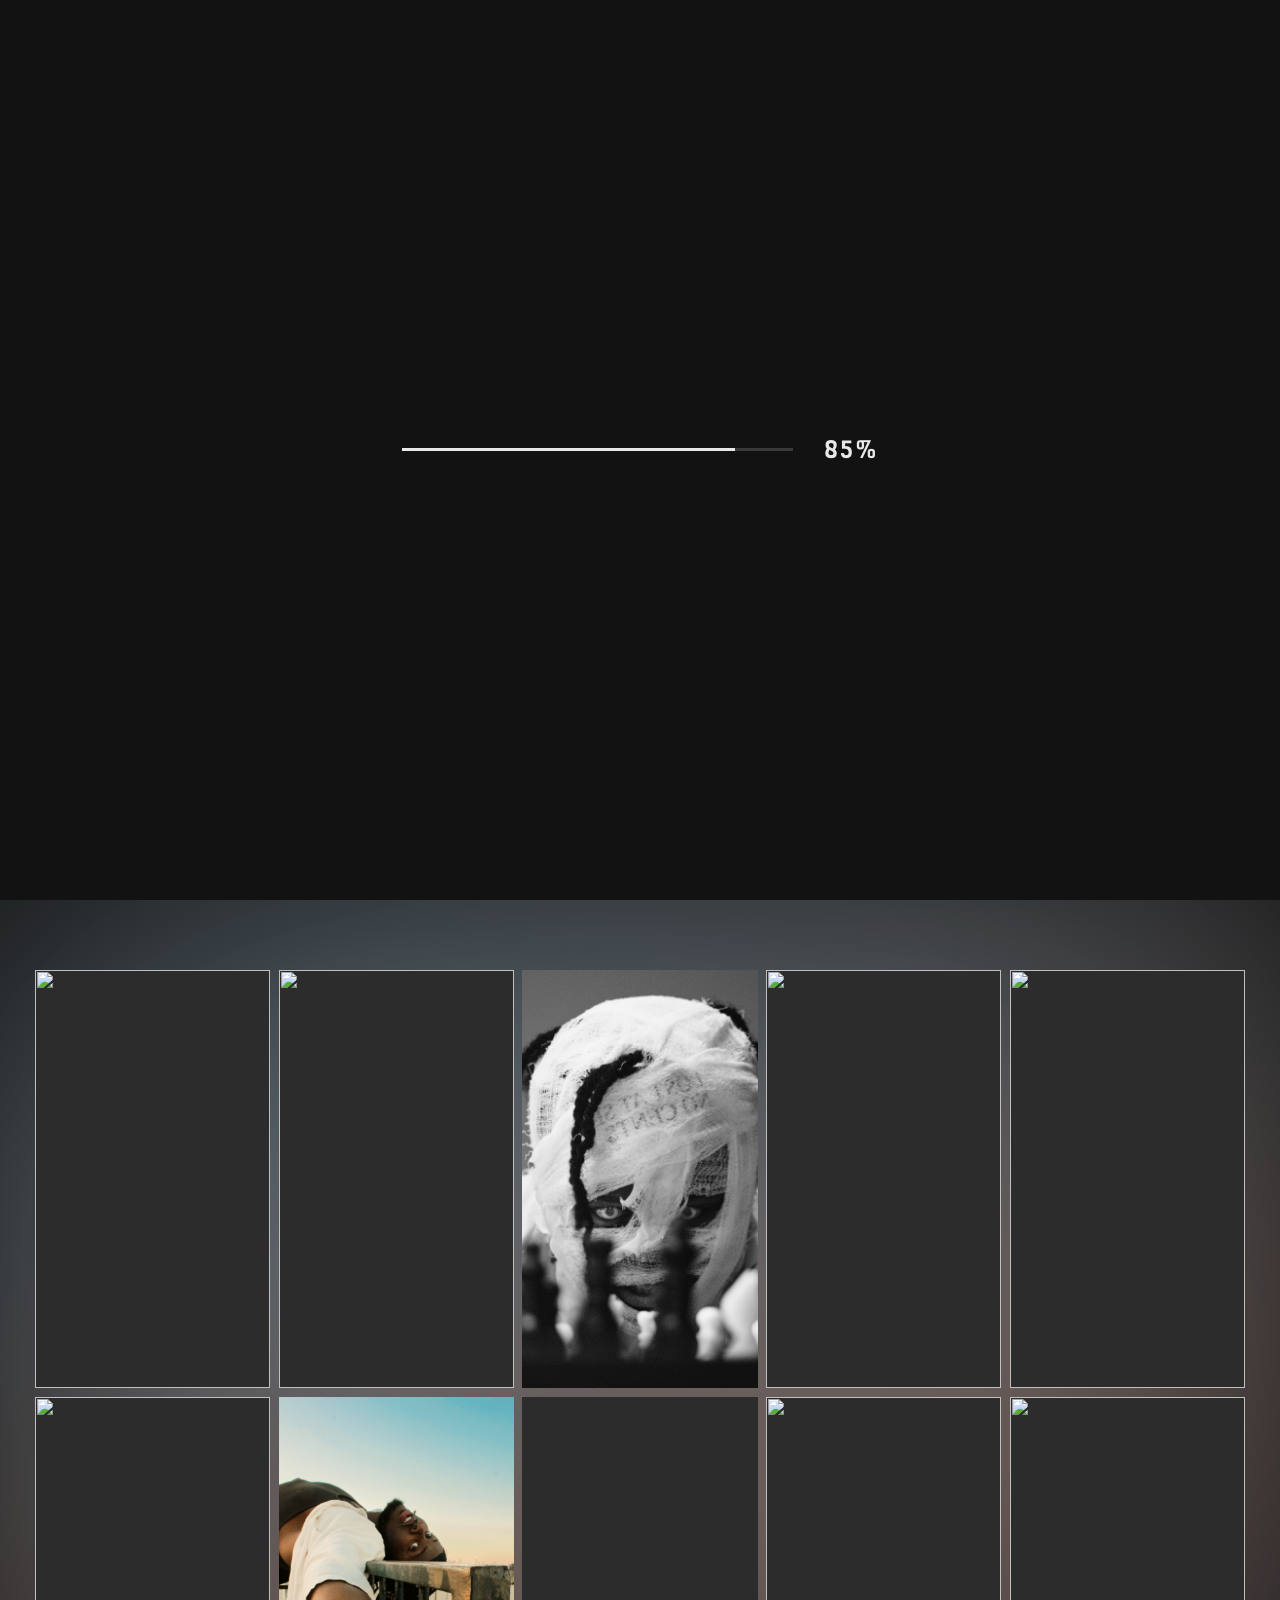
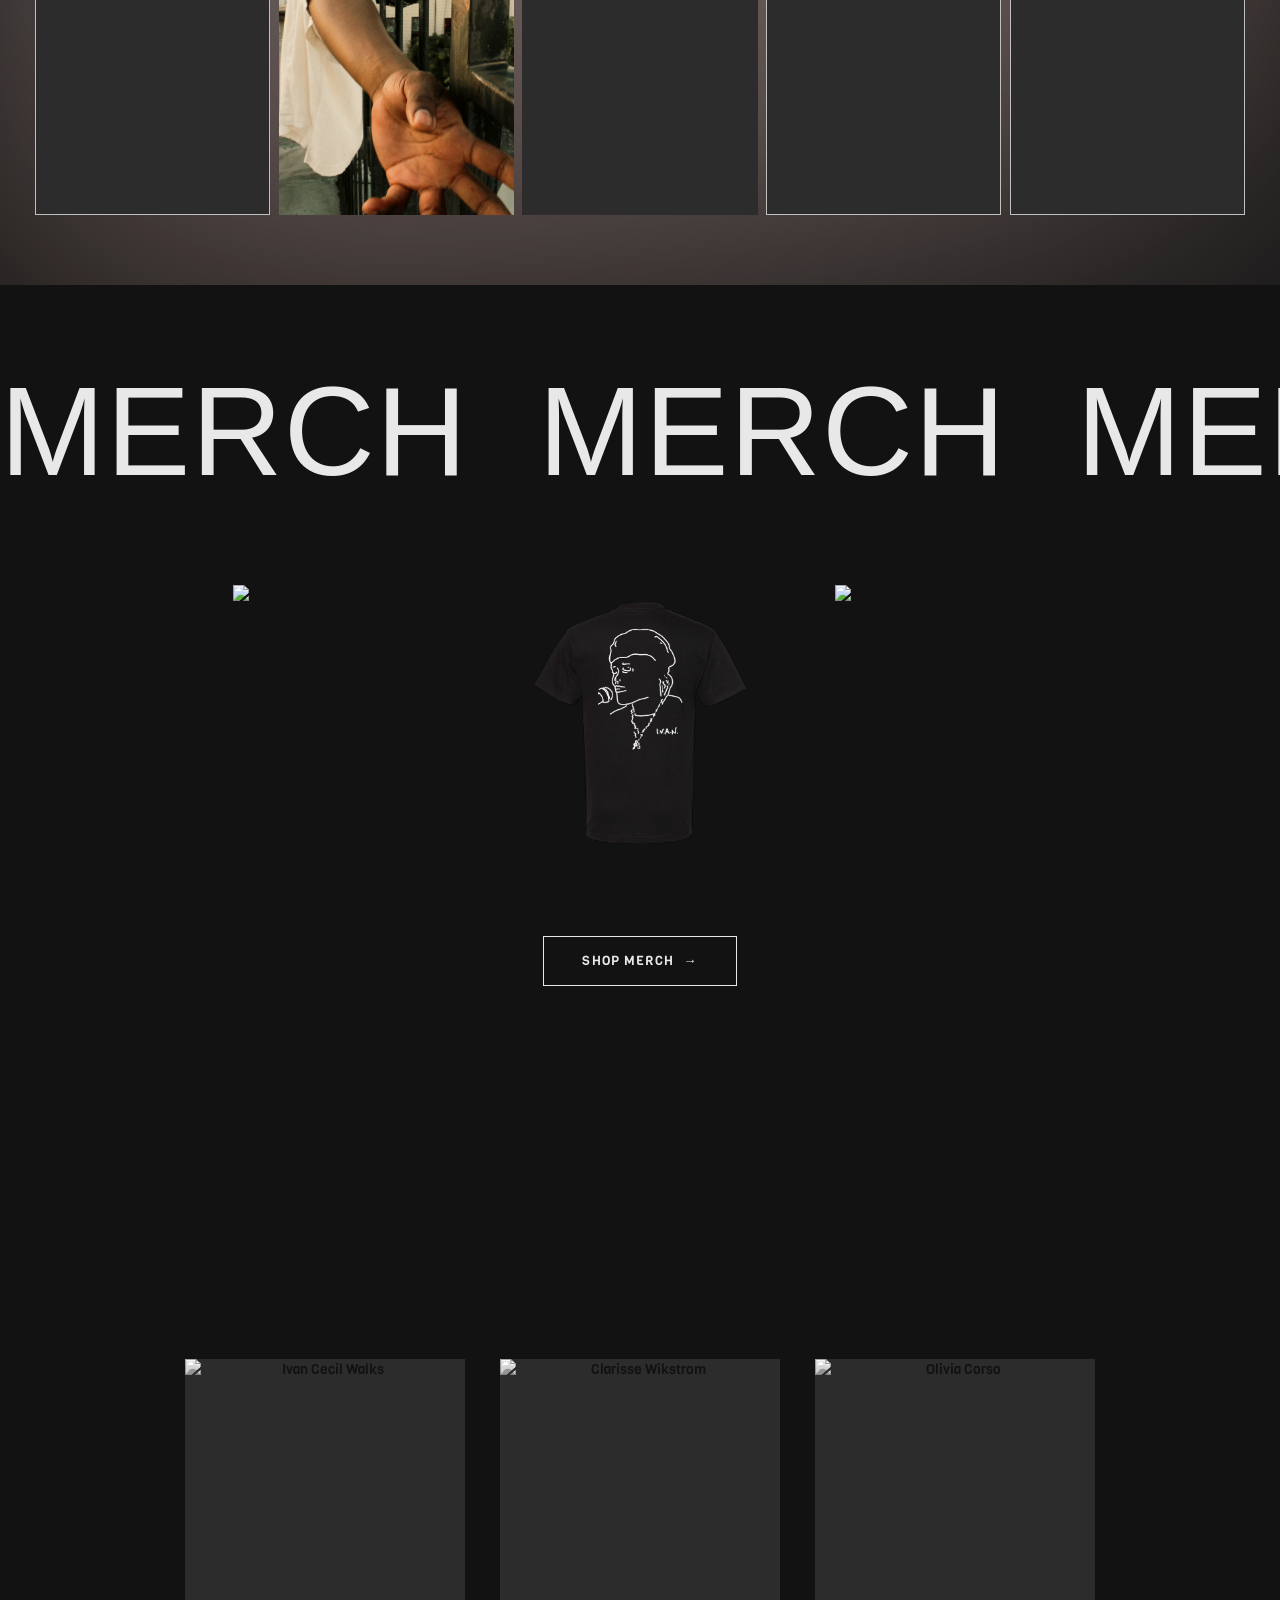
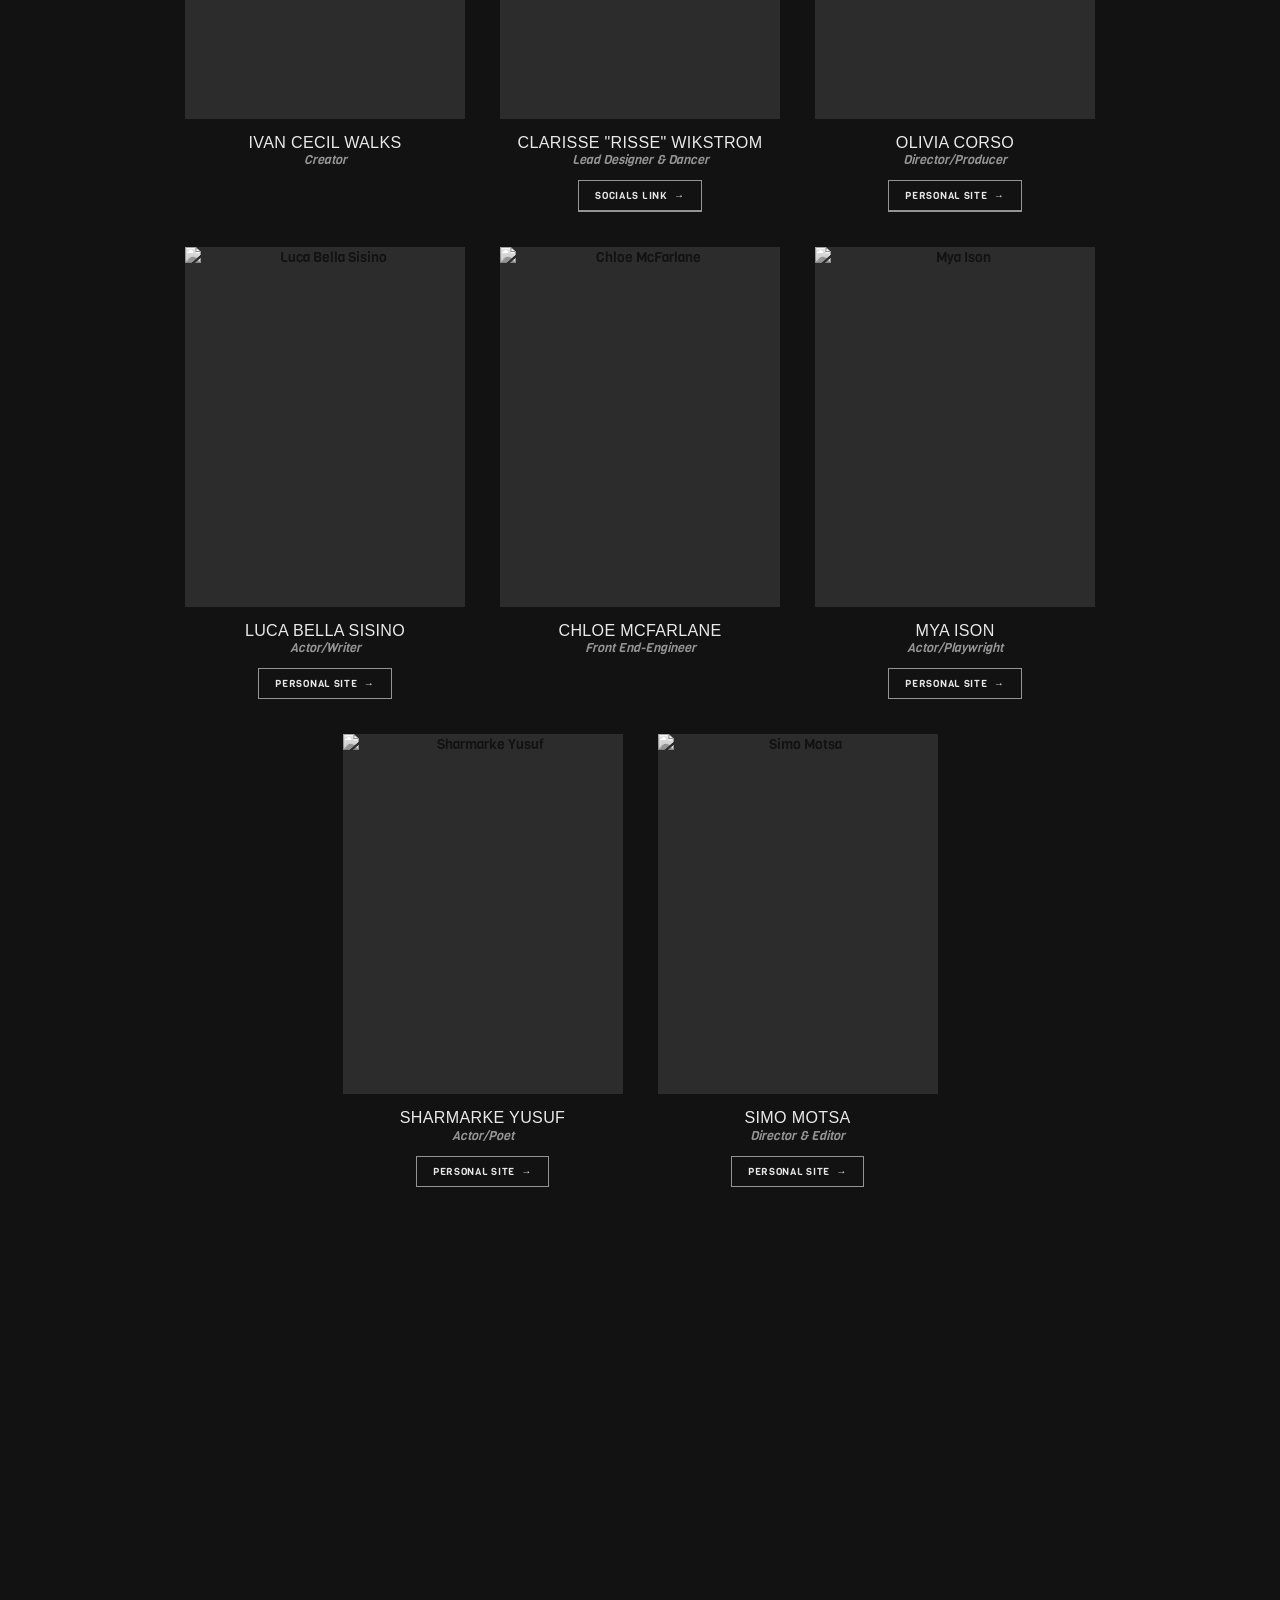
==== commit a1ded1c4: "Sep Updates - September 1, 2026" ====
--- a/index.html
+++ b/index.html
@@ -3,7 +3,7 @@
     <head>
         <meta charset="UTF-8">
         <meta name="viewport" content="width=device-width, initial-scale=1.0">
-        <title>Ivan Cecil Walks | Site</title>
+        <title>Black Wind Entertainment | Site</title>
 
         <!-- CUSTOM CSS -->
         <link rel="stylesheet" href="css/styles.css">
@@ -19,7 +19,7 @@
         <div class="event-banner" id="eventBanner" role="region" aria-label="Upcoming event">
             <div class="event-banner-inner">
                 <span class="event-banner-text">
-                    <strong>IS THIS OKAY</strong>
+                    <strong>...is this okay?</strong>
                 </span>
                 <a class="event-banner-link" href="https://www.eventbrite.com/e/is-this-okay-tickets-1994718377363" target="_blank" rel="noopener noreferrer">
                     Buy tickets <span class="event-banner-link-arrow" aria-hidden="true">&rarr;</span>
@@ -41,7 +41,7 @@
         <!-- ===================== NAV ===================== -->
         <nav class="site-nav" id="siteNav">
             <div class="site-nav-inner">
-                <a href="#hero" class="nav-logo" id="navLogo">Ivan Cecil Walks</a>
+                <a href="#hero" class="nav-logo" id="navLogo">Black Wind Entertainment</a>
 
                 <div class="nav-actions">
                     <a class="nav-cta" href="mailto:ivancecilwalks@gmail.com">
@@ -176,7 +176,7 @@
         <section class="about" id="about">
             <div class="about-inner">
                 <div class="about-copy">
-                    <h2 class="about-heading" id="aboutHeading">Concert Crew</h2>
+                    <h2 class="about-heading" id="aboutHeading">Core Crew</h2>
                     <p class="about-statement" id="aboutStatement">Meet the Crew</p>
                 </div>
 
@@ -287,7 +287,7 @@
         <div class="footer-bg" aria-hidden="true"></div>
         <div class="footer-inner">
             <div class="footer-row footer-row--name">
-                <span class="footer-name">Ivan Cecil Walks</span>
+                <span class="footer-name">Black Wind Entertainment</span>
             </div>
 
             <div class="footer-row footer-row--mid">
@@ -295,7 +295,6 @@
                 <div class="footer-socials">
                     <!-- TODO: Update social media URLs when provided -->
                     <a class="footer-social-btn" href="#" target="_blank" rel="noopener noreferrer">Instagram</a>
-                    <a class="footer-social-btn" href="#" target="_blank" rel="noopener noreferrer">TikTok</a>
                     <a class="footer-social-btn" href="#" target="_blank" rel="noopener noreferrer">YouTube</a>
                 </div>
             </div>
--- a/css/styles.css
+++ b/css/styles.css
@@ -468,7 +468,7 @@
   
   .nav-logo {
     font-family: var(--font-bold);
-    color: var(--alabaster-grey);
+    color: color-mix(in srgb, var(--alabaster-grey) 80%, var(--silver) 20%);
     text-transform: uppercase;
     letter-spacing: 0.04em;
     font-size: clamp(1.5rem, 4vw, 3.5rem);
@@ -1302,7 +1302,7 @@
     .footer-name {
       display: block;
       font-family: var(--font-bold);
-      color: var(--alabaster-grey);
+      color: color-mix(in srgb, var(--alabaster-grey) 80%, var(--silver) 20%);
       text-transform: uppercase;
       letter-spacing: 0.02em;
       font-size: clamp(1.75rem, 3.5vw, 3.5rem);
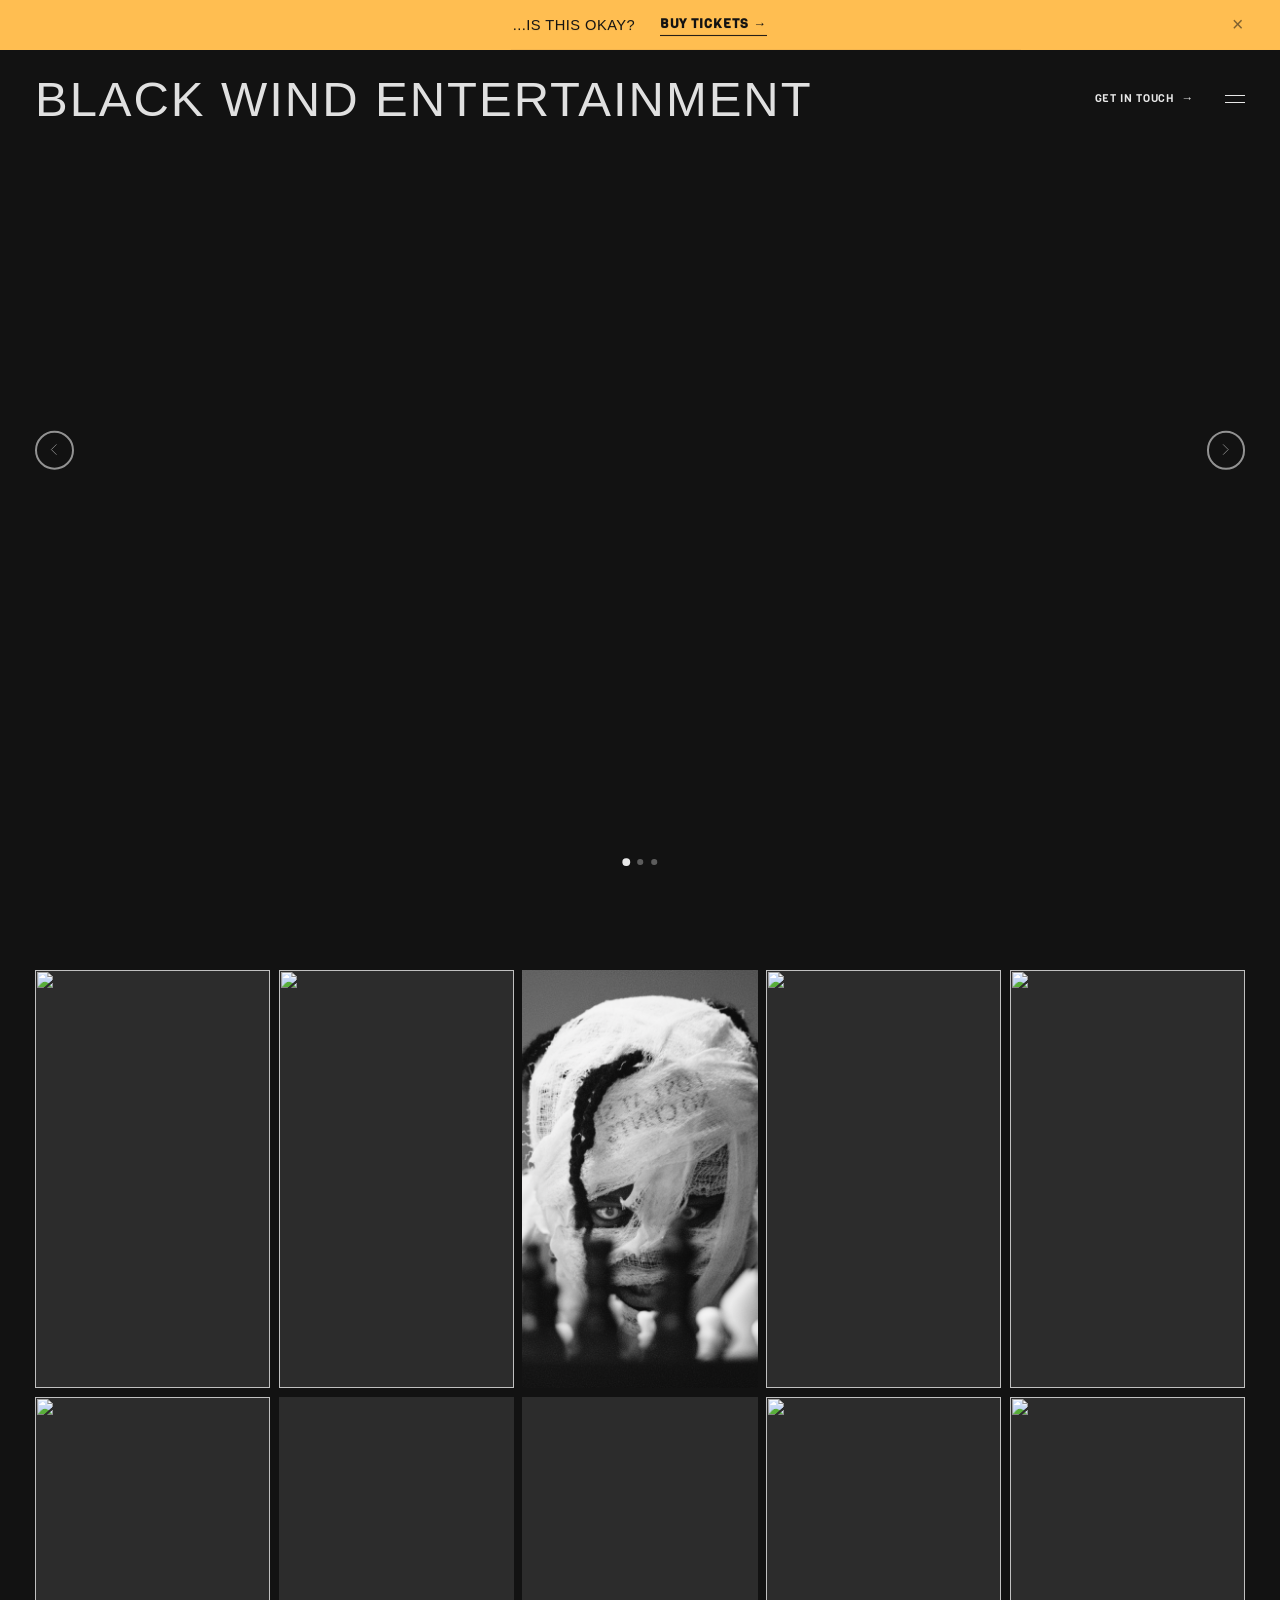
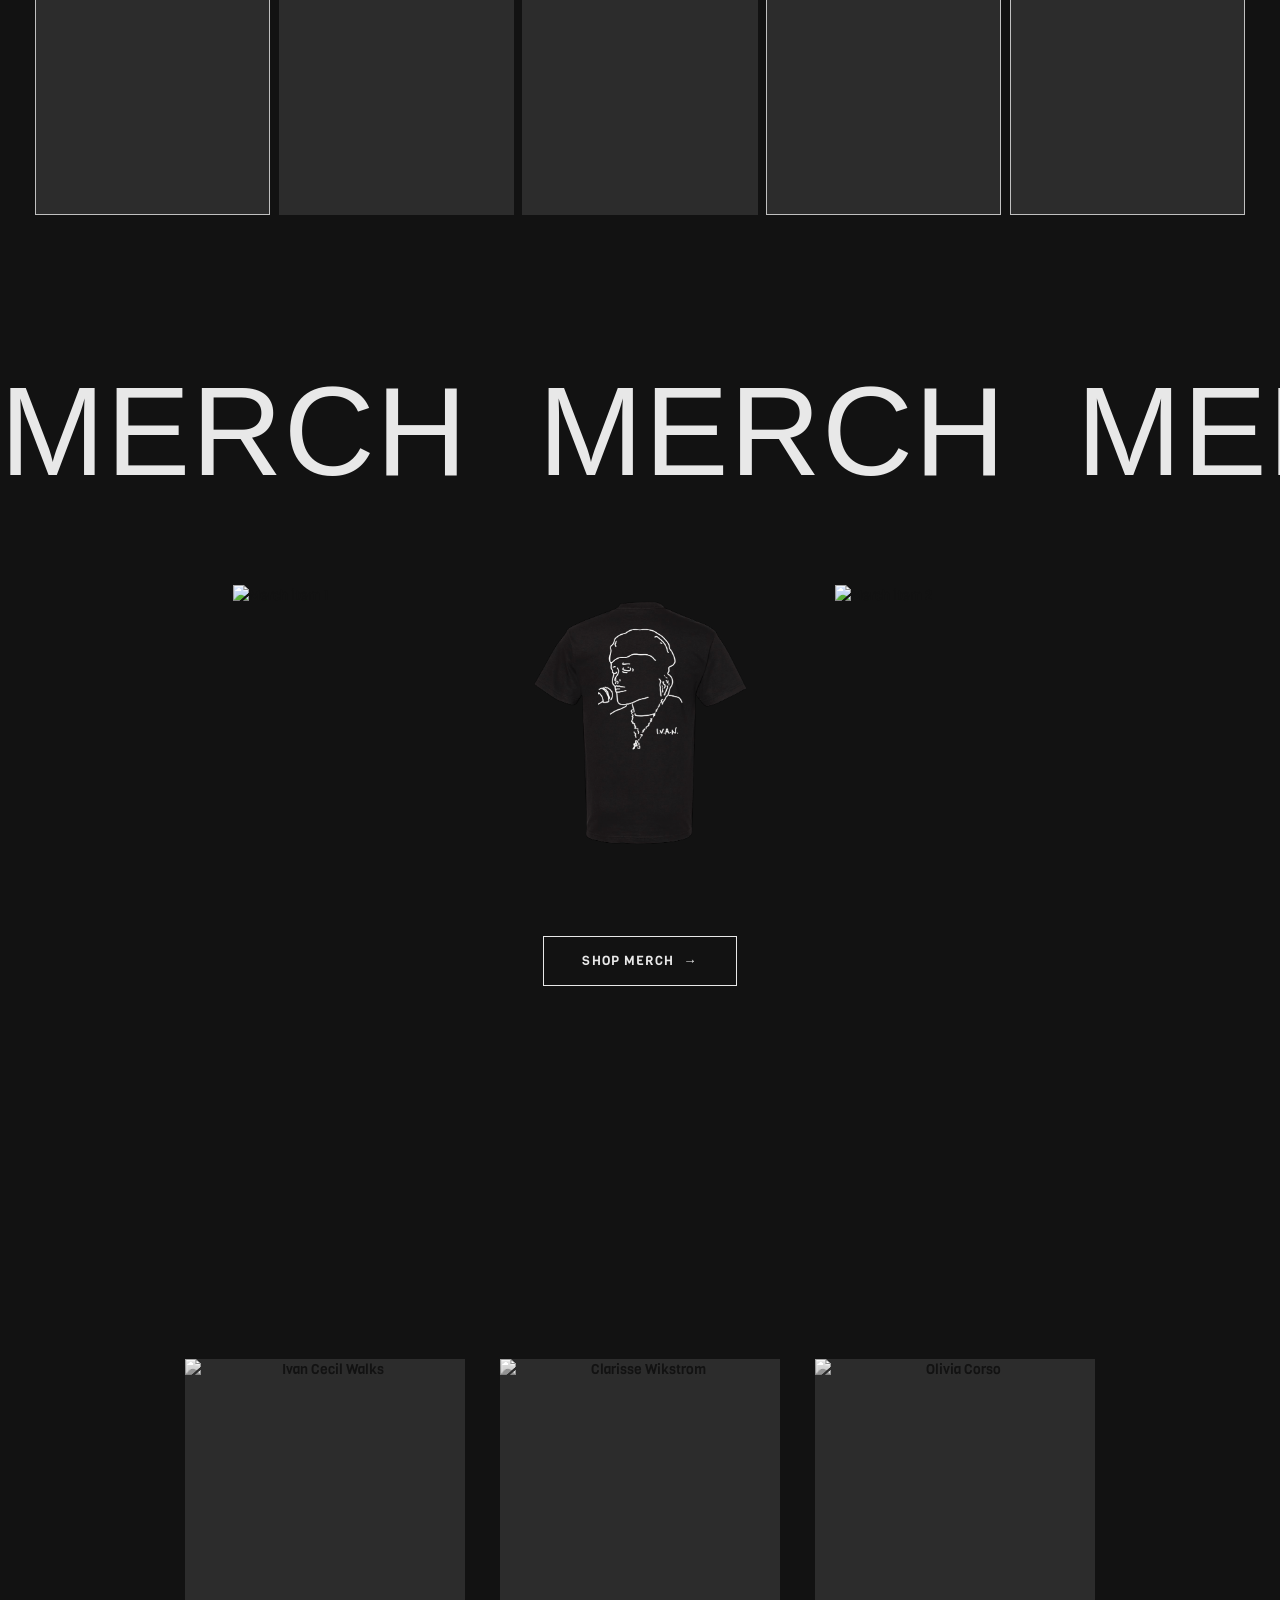
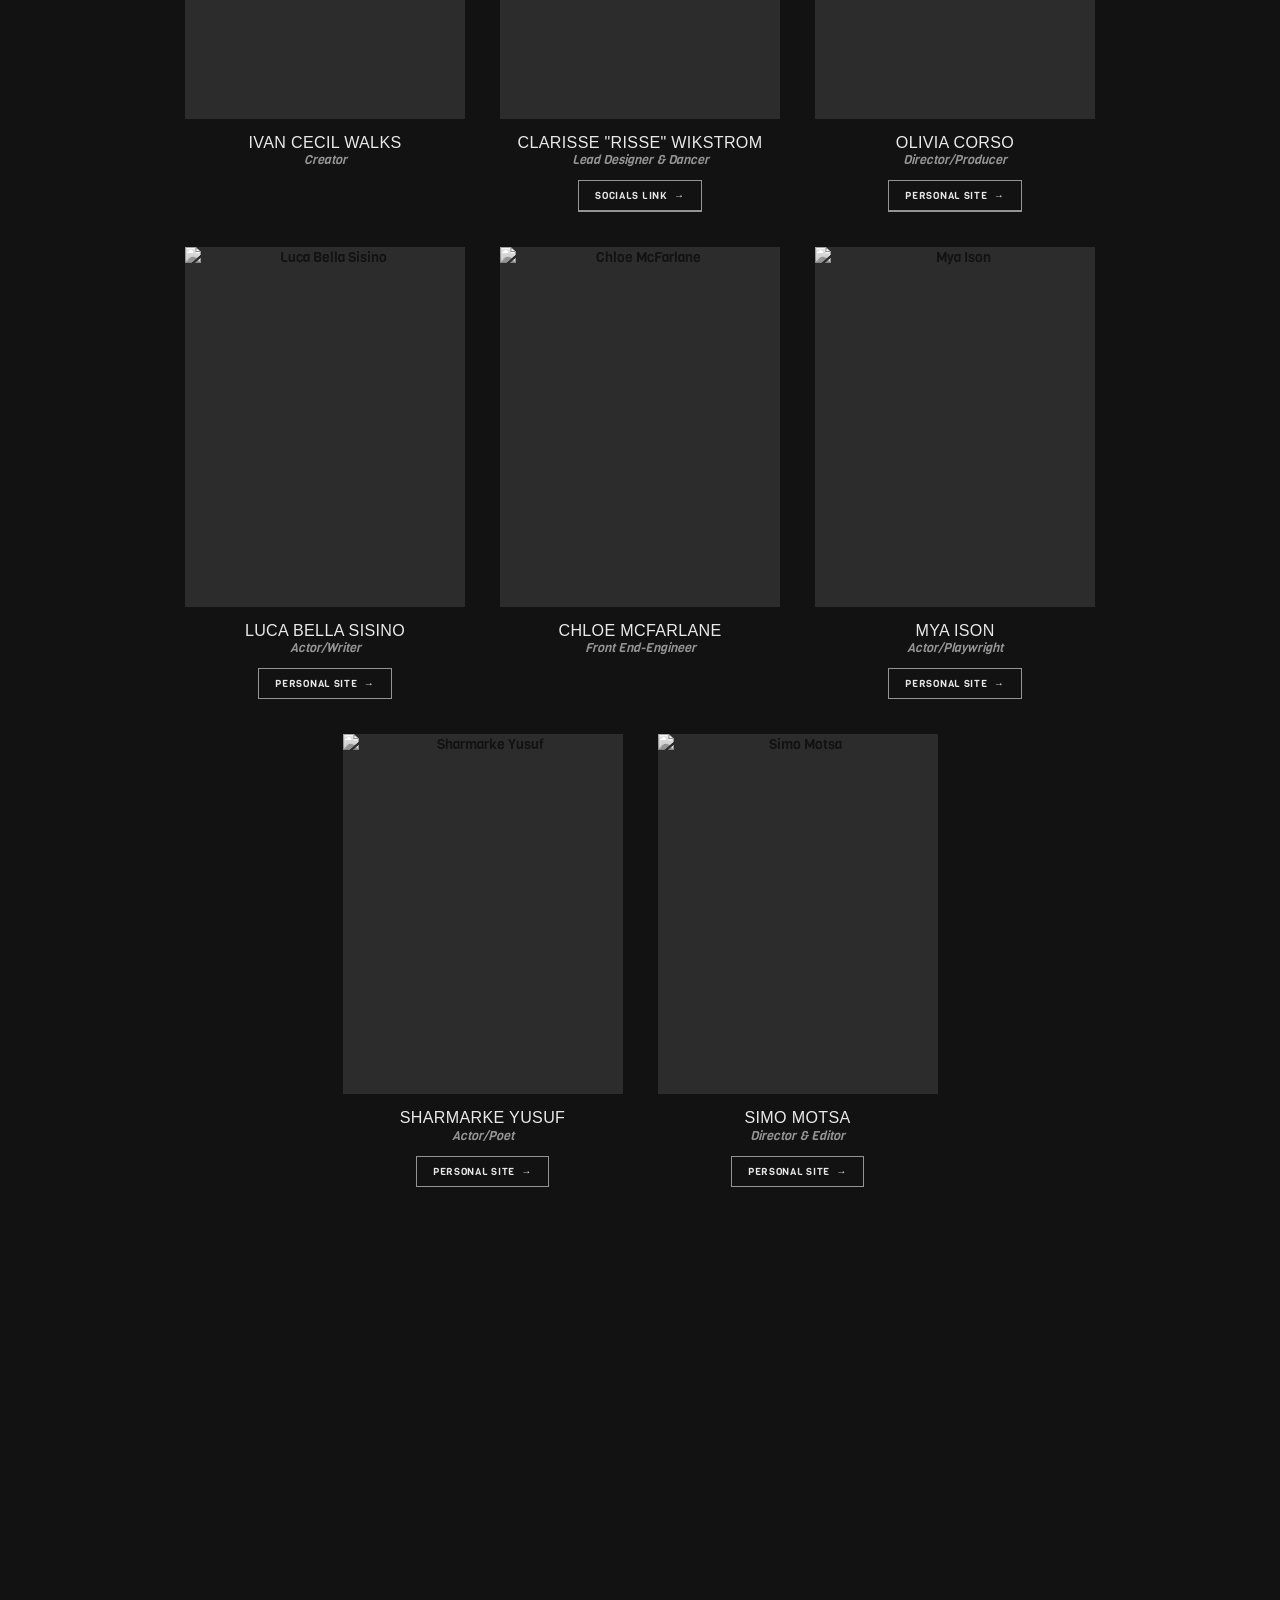
==== commit f79d8b61: "Update / debug hero - Sep 22, 2026" ====
--- a/index.html
+++ b/index.html
@@ -4,6 +4,9 @@
         <meta charset="UTF-8">
         <meta name="viewport" content="width=device-width, initial-scale=1.0">
         <title>Black Wind Entertainment | Site</title>
+
+        <!-- HERO DEBUGGER -->
+        <link rel="preload" as="image" href="https://res.cloudinary.com/xxhi8hls/image/upload/v1790114973/ivanset-hero-poster.png" fetchpriority="high">
 
         <!-- CUSTOM CSS -->
         <link rel="stylesheet" href="css/styles.css">
@@ -79,22 +82,19 @@
         <section class="hero" id="hero">
             <div class="hero-carousel" id="heroCarousel">
                 <div class="carousel-track" id="carouselTrack">
-                    <div class="carousel-slide">
-                        <video src="iproj-ASSETS/ivanset-hero.mp4" autoplay muted loop playsinline></video>
+                    <div class="carousel-slide carousel-slide--video">
+                        <video class="hero-video" src="https://res.cloudinary.com/xxhi8hls/video/upload/v1790114849/ivanset-hero.mp4">
                     </div>
                     <div class="carousel-slide">
                         <a class="carousel-video-fallback" href="https://www.youtube.com/watch?v=cYARhJrjltQ" target="_blank" rel="noopener noreferrer" aria-label="Watch Off The Clock on YouTube">
-                            <img src="iproj-ASSETS/Off-the-clock.png" alt="Off The Clock">
-                            <span class="carousel-video-fallback-play" aria-hidden="true">
-                                <svg viewBox="0 0 24 24" fill="currentColor"><path d="M8 5v14l11-7z"></path></svg>
-                            </span>
+                            <img src="iproj-ASSETS/Off-the-clock.png" alt="Off The Clock" loading="lazy" decoding="async">
                         </a>
                     </div>
                     <div class="carousel-slide">
-                        <img src="iproj-ASSETS/ivanconcert.mov" alt="">
-                    </div>
- 
-                </div>
+                        <video src="iproj-ASSETS/ivanconcert.mov" alt="" loading="lazy" decoding="async">
+                    </div>
+                </div>
+            </div>
  
                 <button class="carousel-arrow carousel-arrow--prev" id="carouselPrev" type="button" aria-label="Previous slide">
                     <svg viewBox="0 0 24 24" fill="none" stroke="currentColor" stroke-width="1" stroke-linecap="round" stroke-linejoin="round"><polyline points="15 18 9 12 15 6"></polyline></svg>
@@ -156,13 +156,13 @@
 
             <div class="merch-products">
                 <div class="merch-product">
-                    <img class="merch-product-image" src="https://res.cloudinary.com/xxhi8hls/image/upload/v1786381918/brown-ivan-tee.png" alt="Merch item 1">
+                    <img class="merch-product-image" src="https://res.cloudinary.com/xxhi8hls/image/upload/f_auto,q_auto,w_600/v1786381918/brown-ivan-tee.png" alt="Merch item 1">
                 </div>
                 <div class="merch-product">
                     <img class="merch-product-image" src="iproj-ASSETS/black-ivan-tee.png" alt="Merch item 3">
                 </div>
                 <div class="merch-product">
-                    <img class="merch-product-image" src="https://res.cloudinary.com/xxhi8hls/image/upload/v1786381914/blue-ivan-tee.png" alt="Merch item 2">
+                    <img class="merch-product-image" src="https://res.cloudinary.com/xxhi8hls/image/upload/f_auto,q_auto,w_600/v1786381914/blue-ivan-tee.png" alt="Merch item 2">
                 </div>
             </div>
 
@@ -183,7 +183,7 @@
                 <div class="team-grid" id="teamGrid">
                     <div class="team-member">
                         <div class="team-member-photo">
-                            <img class="team-member-image" src="https://res.cloudinary.com/xxhi8hls/image/upload/v1786821392/image4.jpg" alt="Ivan Cecil Walks">
+                            <img class="team-member-image" src="https://res.cloudinary.com/xxhi8hls/image/upload/f_auto,q_auto,w_600/v1786821392/image4.jpg" alt="Ivan Cecil Walks">
                         </div>
                         <p class="team-member-name">Ivan Cecil Walks</p>
                         <p class="team-member-title">Creator</p>
@@ -191,7 +191,7 @@
 
                     <div class="team-member">
                         <div class="team-member-photo">
-                            <img class="team-member-image" src="https://res.cloudinary.com/xxhi8hls/image/upload/v1786821395/image3.jpg" alt="Clarisse Wikstrom">
+                            <img class="team-member-image" src="https://res.cloudinary.com/xxhi8hls/image/upload/f_auto,q_auto,w_600/v1786821395/image3.jpg" alt="Clarisse Wikstrom">
                         </div>
                         <p class="team-member-name">Clarisse "RISSE" Wikstrom</p>
                         <p class="team-member-title">Lead Designer & Dancer</p>
@@ -203,7 +203,7 @@
 
                     <div class="team-member">
                         <div class="team-member-photo">
-                            <img class="team-member-image" src="https://res.cloudinary.com/xxhi8hls/image/upload/v1786821451/image2.png" alt="Olivia Corso">
+                            <img class="team-member-image" src="https://res.cloudinary.com/xxhi8hls/image/upload/f_auto,q_auto,w_600/v1786821451/image2.png" alt="Olivia Corso">
                         </div>
                         <p class="team-member-name">Olivia Corso</p>
                         <p class="team-member-title">Director/Producer</p>
@@ -215,7 +215,7 @@
 
                     <div class="team-member">
                         <div class="team-member-photo">
-                            <img class="team-member-image" src="https://res.cloudinary.com/xxhi8hls/image/upload/v1786821392/image1.png" alt="Luca Bella Sisino">
+                            <img class="team-member-image" src="https://res.cloudinary.com/xxhi8hls/image/upload/f_auto,q_auto,w_600/v1786821392/image1.png" alt="Luca Bella Sisino">
                         </div>
                         <p class="team-member-name">Luca Bella Sisino</p>
                         <p class="team-member-title">Actor/Writer</p>
@@ -227,7 +227,7 @@
 
                     <div class="team-member">
                         <div class="team-member-photo">
-                            <img class="team-member-image" src="https://res.cloudinary.com/xxhi8hls/image/upload/v1786821733/Headshot2.jpg" alt="Chloe McFarlane">
+                            <img class="team-member-image" src="https://res.cloudinary.com/xxhi8hls/image/upload/f_auto,q_auto,w_600/v1786821733/Headshot2.jpg" alt="Chloe McFarlane">
                         </div>
                         <p class="team-member-name">Chloe McFarlane</p>
                         <p class="team-member-title">Front End-Engineer</p>
@@ -239,7 +239,7 @@
                          for real photos when available. -->
                     <div class="team-member">
                         <div class="team-member-photo">
-                            <img class="team-member-image" src="https://res.cloudinary.com/xxhi8hls/image/upload/v1787036293/image5.png" alt="Mya Ison">
+                            <img class="team-member-image" src="https://res.cloudinary.com/xxhi8hls/image/upload/f_auto,q_auto,w_600/v1787036293/image5.png" alt="Mya Ison">
                         </div>
                         <p class="team-member-name">Mya Ison</p>
                         <p class="team-member-title">Actor/Playwright</p>
@@ -251,7 +251,7 @@
 
                     <div class="team-member">
                         <div class="team-member-photo">
-                            <img class="team-member-image" src="https://res.cloudinary.com/xxhi8hls/image/upload/v1787036340/image6.jpg" alt="Sharmarke Yusuf">
+                            <img class="team-member-image" src="https://res.cloudinary.com/xxhi8hls/image/upload/f_auto,q_auto,w_600/v1787036340/image6.jpg" alt="Sharmarke Yusuf">
                         </div>
                         <p class="team-member-name">Sharmarke Yusuf</p>
                         <p class="team-member-title">Actor/Poet</p>
@@ -263,7 +263,7 @@
 
                     <div class="team-member">
                         <div class="team-member-photo">
-                            <img class="team-member-image" src="https://res.cloudinary.com/xxhi8hls/image/upload/v1787036206/image7.jpg" alt="Simo Motsa">
+                            <img class="team-member-image" src="https://res.cloudinary.com/xxhi8hls/image/upload/f_auto,q_auto,w_600/v1787036206/image7.jpg" alt="Simo Motsa">
                         </div>
                         <p class="team-member-name">Simo Motsa</p>
                         <p class="team-member-title">Director & Editor</p>
--- a/css/styles.css
+++ b/css/styles.css
@@ -231,6 +231,46 @@
     object-fit: cover;
     object-position: center;
   }
+
+/* Hero video — decorative, autoplaying, must never show a play button.
+   Two layers: the <video> underneath, and a poster <img> on top that covers
+   it until index.js confirms real playback and adds .is-playing. If autoplay
+   is blocked (iOS Low Power Mode, data saver), any native play button the
+   browser draws is UNDER the poster, so nobody ever sees it. */
+   .carousel-slide--video {
+    background-color: var(--onyx);
+  }
+  .carousel-slide--video .hero-video,
+  .carousel-slide--video .hero-poster {
+    position: absolute;
+    inset: 0;
+    pointer-events: none;
+  }
+  .carousel-slide--video .hero-video { z-index: 1; }
+  .carousel-slide--video .hero-poster {
+    z-index: 2;
+    opacity: 1;
+    visibility: visible;
+    transition: opacity 0.6s ease, visibility 0s linear 0.6s;
+  }
+  .carousel-slide--video.is-playing .hero-poster {
+    opacity: 0;
+    visibility: hidden;
+  }
+  
+  /* Each pseudo-element is its own rule on purpose: browsers drop an entire
+     rule if any one selector in it is unrecognised. */
+  .carousel-slide video::-webkit-media-controls { display: none !important; }
+  .carousel-slide video::-webkit-media-controls-enclosure { display: none !important; }
+  .carousel-slide video::-webkit-media-controls-panel { display: none !important; }
+  .carousel-slide video::-webkit-media-controls-play-button { display: none !important; }
+  .carousel-slide video::-webkit-media-controls-overlay-enclosure { display: none !important; }
+  .carousel-slide video::-webkit-media-controls-overlay-play-button { display: none !important; }
+  .carousel-slide video::-webkit-media-controls-start-playback-button {
+    display: none !important;
+    -webkit-appearance: none;
+  }
+  .carousel-slide video { pointer-events: none; }
 
   /* The YouTube embed slide is an iframe, not a video/img — its
      width="100%"/height="100%" HTML attributes aren't reliably
@@ -1581,6 +1621,7 @@
     .preloader,
     .hero-scrim,
     .carousel-track,
+    .hero-poster,
     .nav-cta-row,
     .menu-btn .line,
     .site-menu li a,
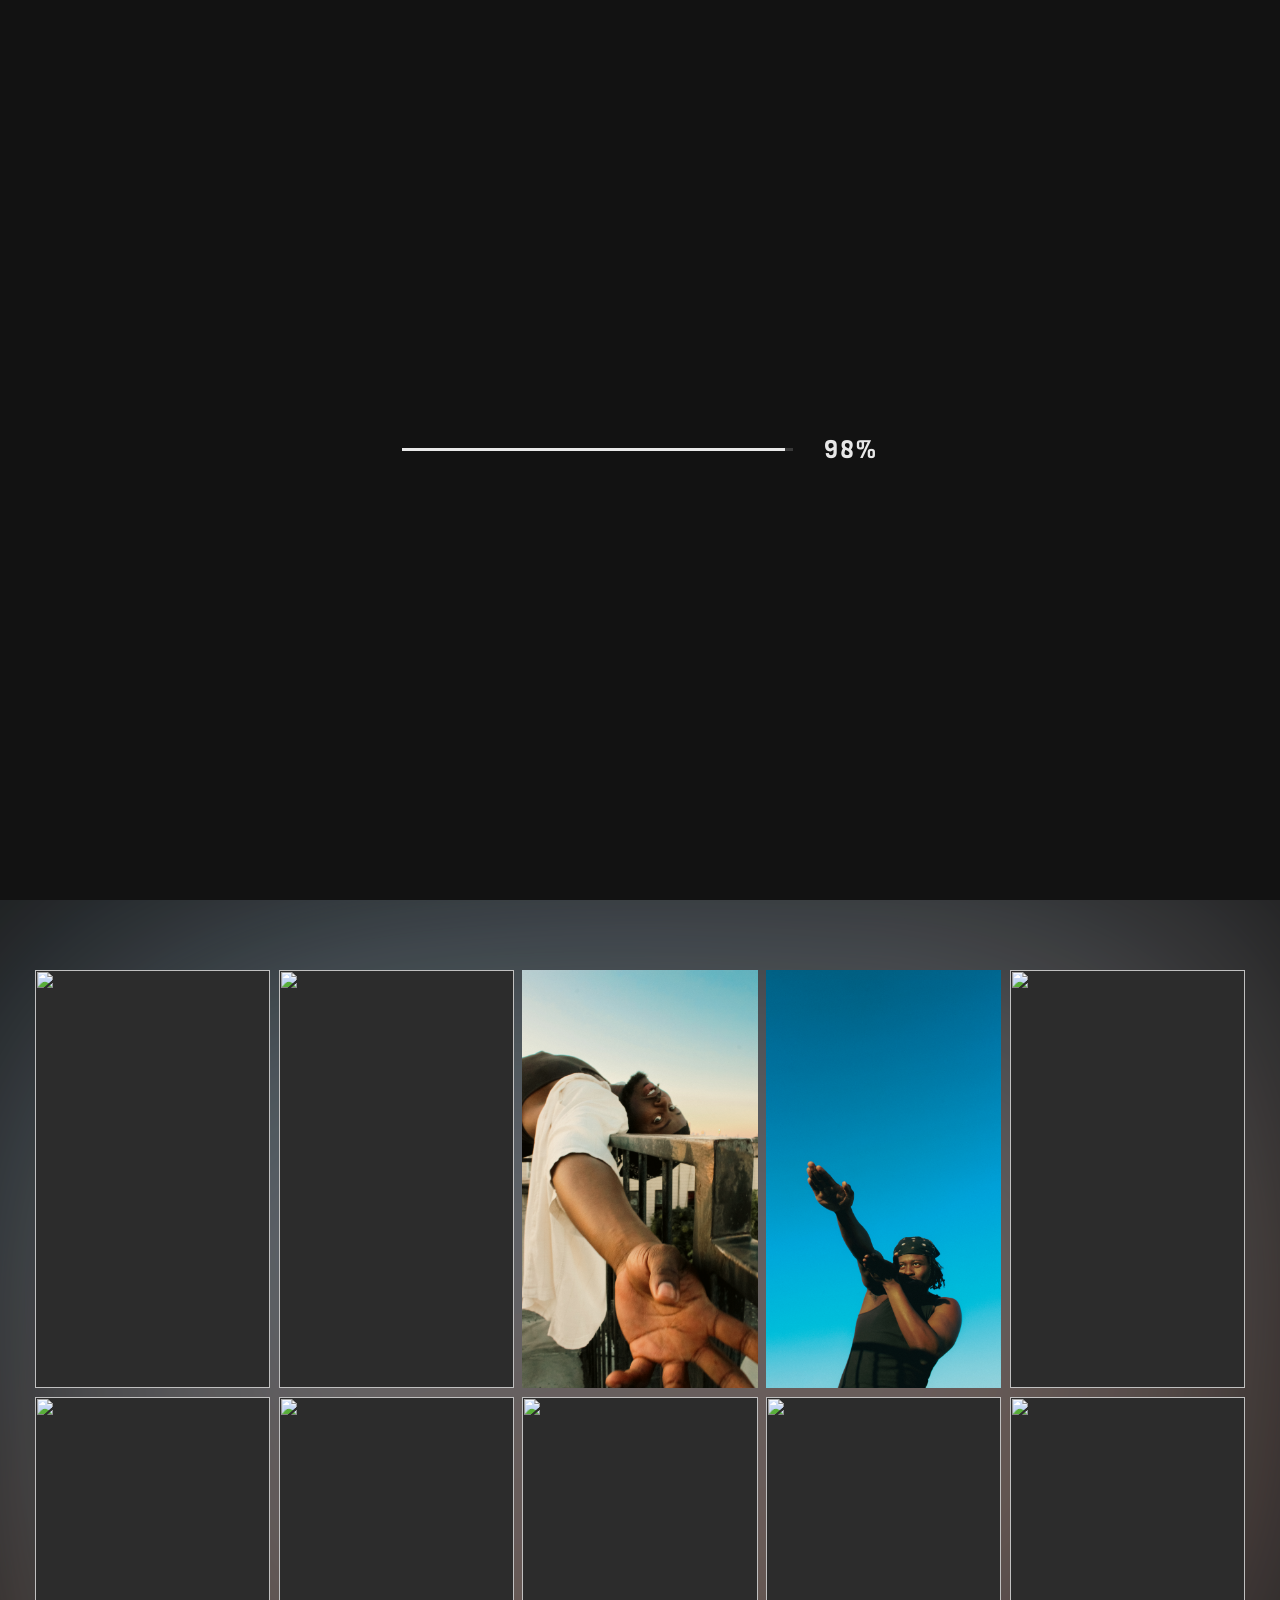
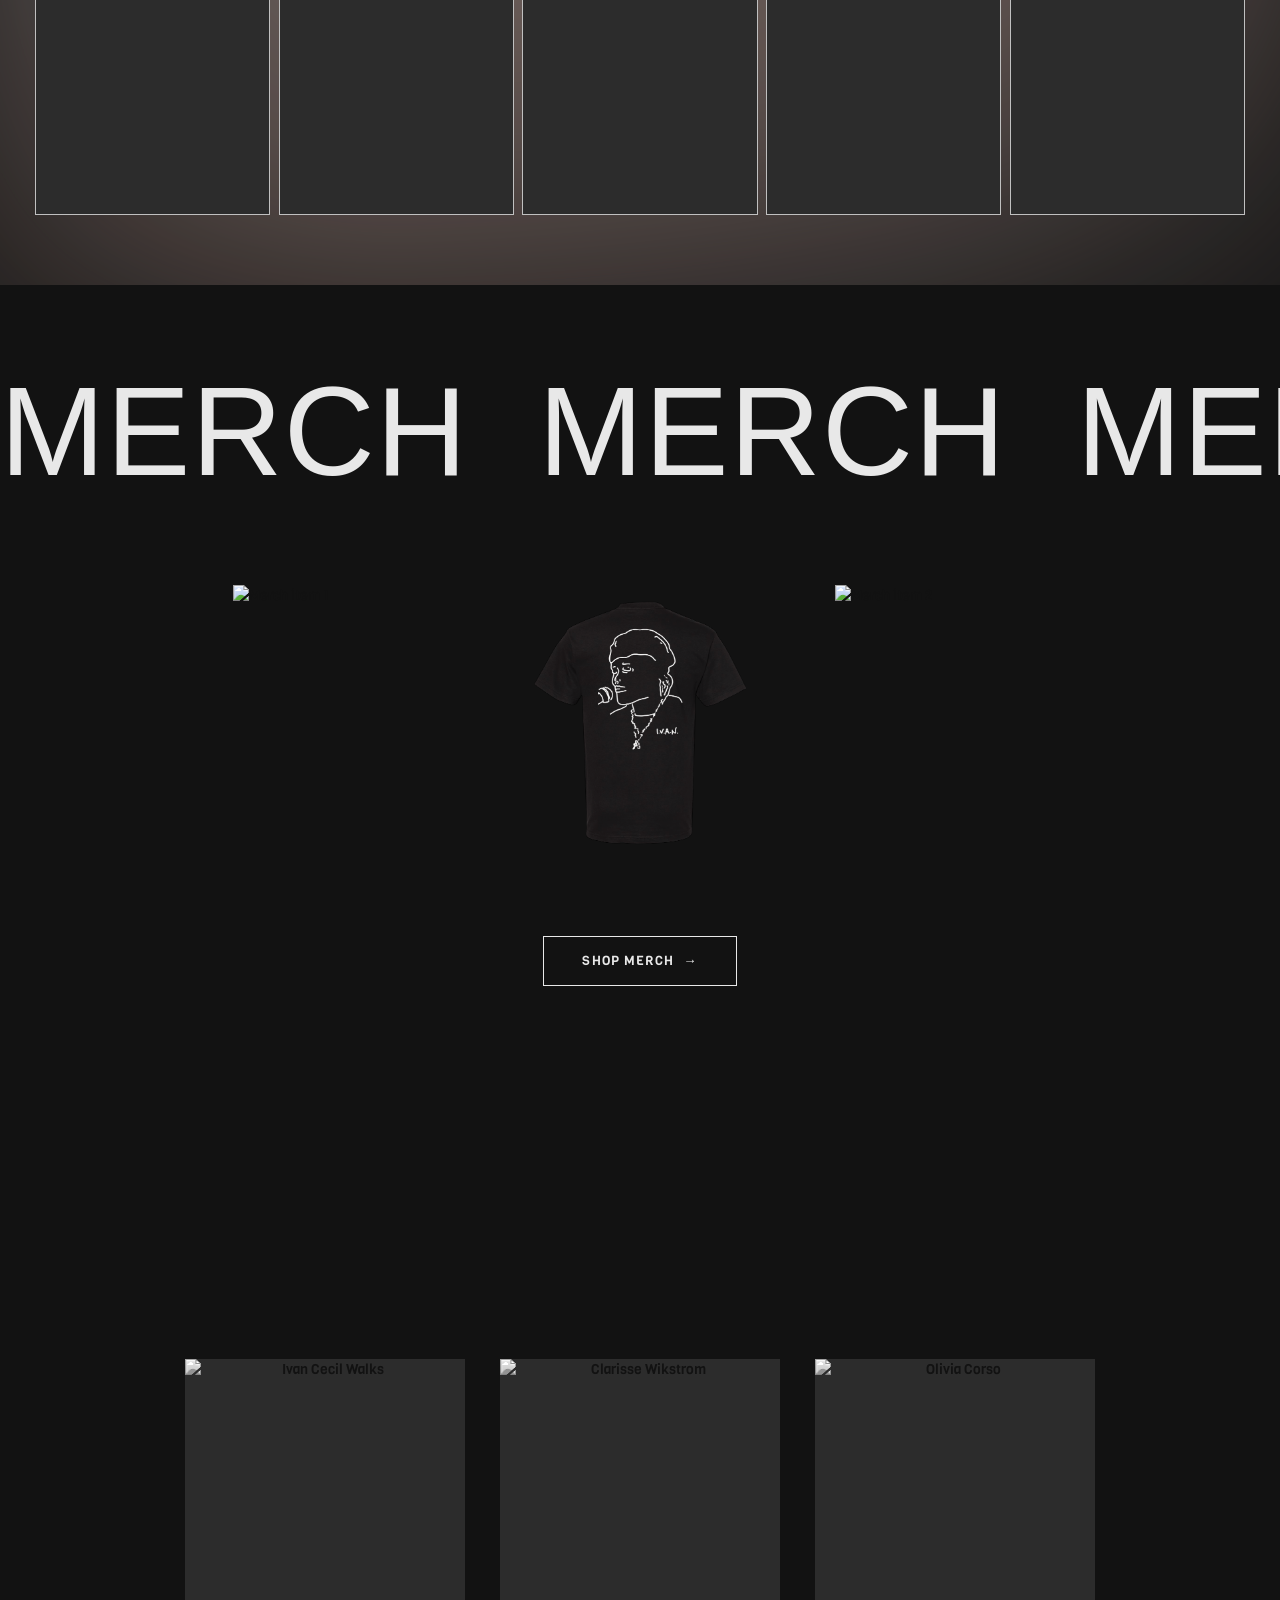
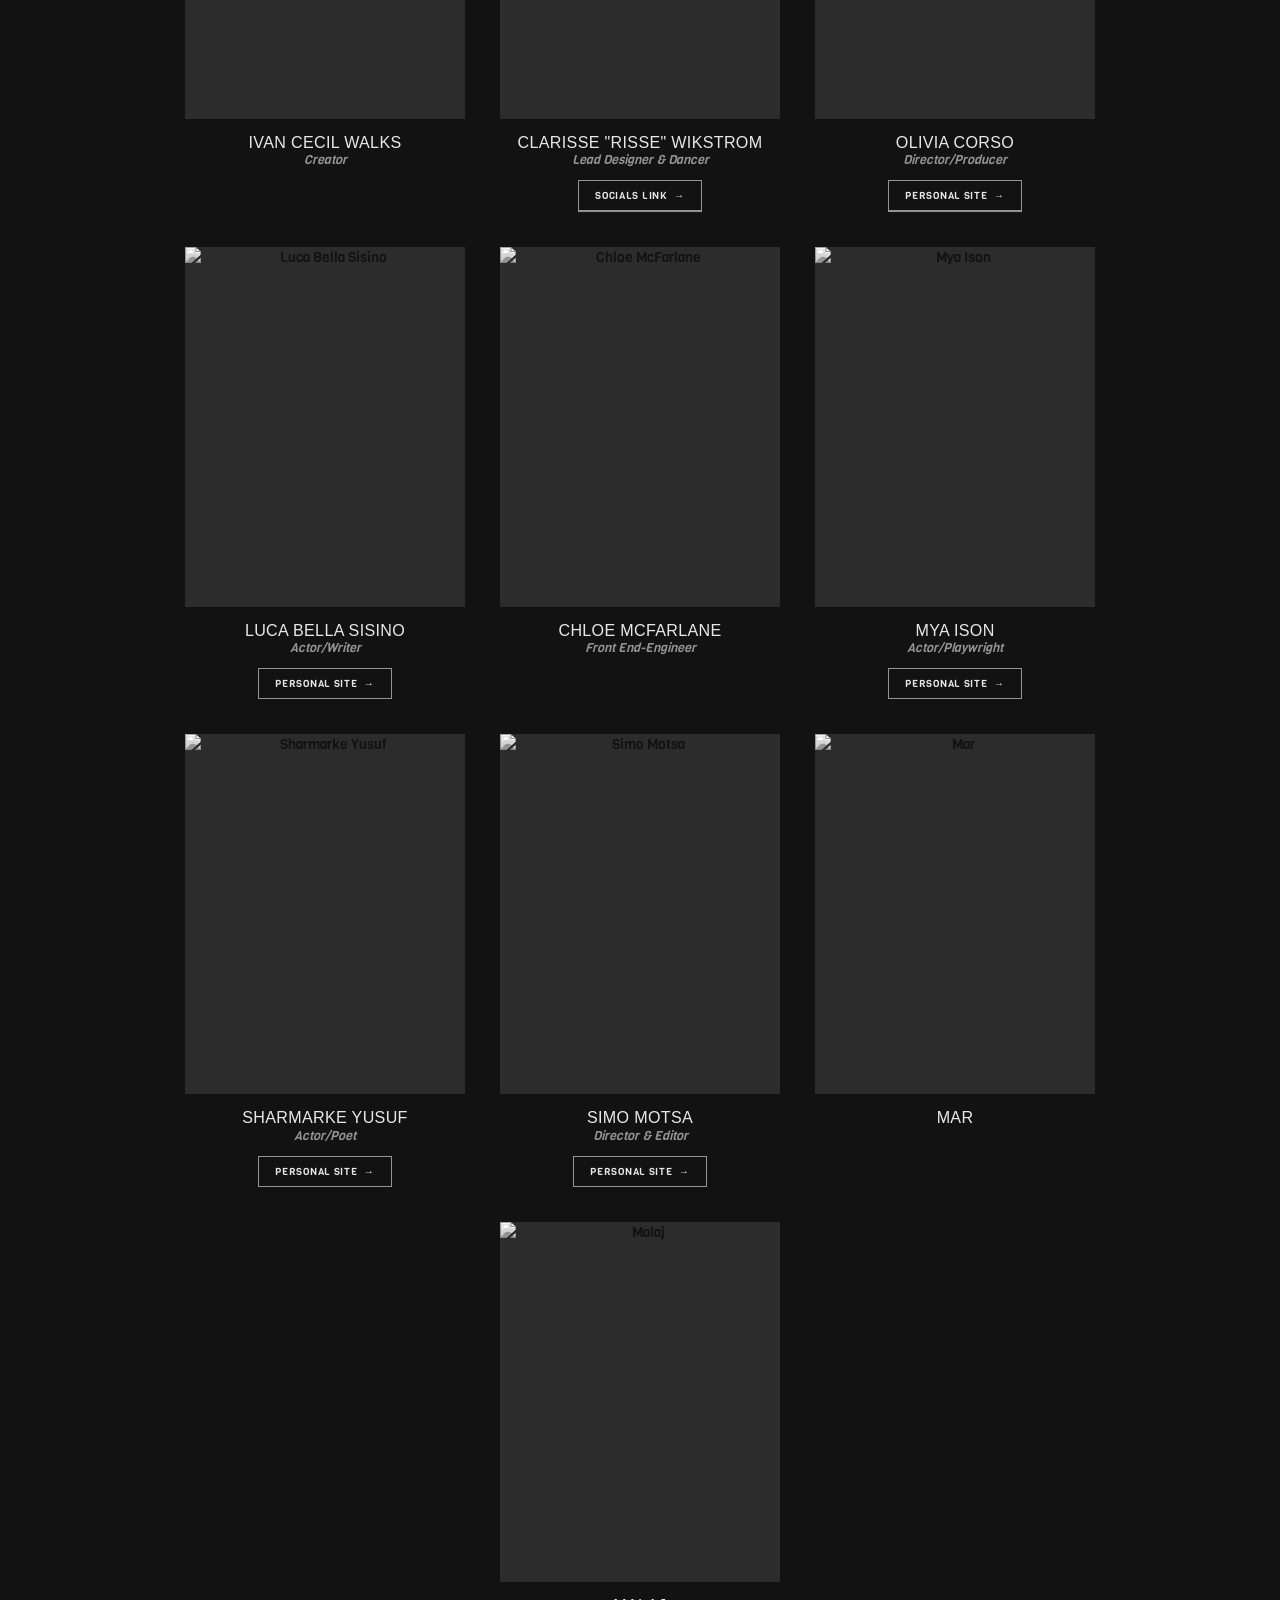
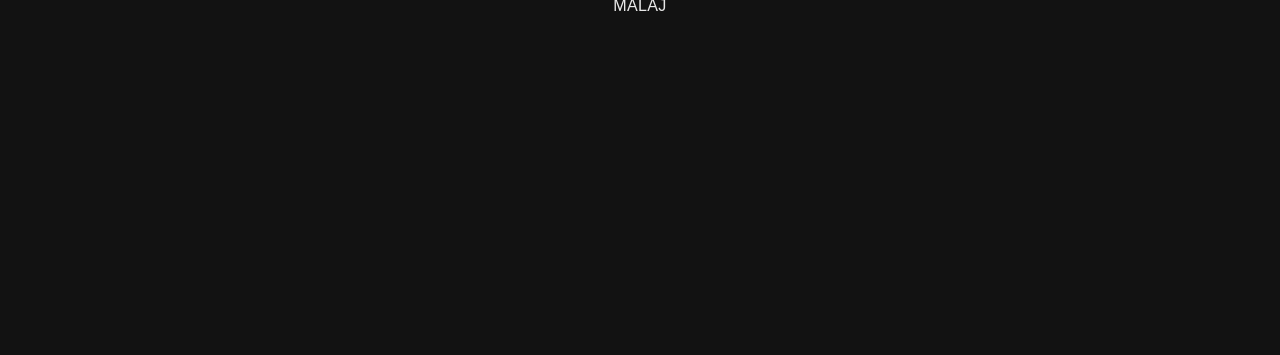
==== commit df2ee5d6: "Commit client edits - Oct 7th" ====
--- a/index.html
+++ b/index.html
@@ -24,7 +24,7 @@
                 <span class="event-banner-text">
                     <strong>...is this okay?</strong>
                 </span>
-                <a class="event-banner-link" href="https://www.eventbrite.com/e/is-this-okay-tickets-1994718377363" target="_blank" rel="noopener noreferrer">
+                <a class="event-banner-link" href="https://www.eventbrite.com/e/is-this-okay-tickets-2000177226929" target="_blank" rel="noopener noreferrer">
                     Buy tickets <span class="event-banner-link-arrow" aria-hidden="true">&rarr;</span>
                 </a>
                 <button class="event-banner-close" id="eventBannerClose" type="button" aria-label="Dismiss announcement">&times;</button>
@@ -89,6 +89,9 @@
                         <a class="carousel-video-fallback" href="https://www.youtube.com/watch?v=cYARhJrjltQ" target="_blank" rel="noopener noreferrer" aria-label="Watch Off The Clock on YouTube">
                             <img src="iproj-ASSETS/Off-the-clock.png" alt="Off The Clock" loading="lazy" decoding="async">
                         </a>
+                    </div>
+                    <div class="carousel-slide carousel-slide--video">
+                        <video class="hero-video" src="https://res.cloudinary.com/xxhi8hls/video/upload/v1791403988/Ivan-site-Hero-Snippet-3.mp4">
                     </div>
                     <div class="carousel-slide">
                         <video src="iproj-ASSETS/ivanconcert.mov" alt="" loading="lazy" decoding="async">
@@ -107,6 +110,7 @@
                     <button class="carousel-dot is-active" type="button" data-slide="0" aria-label="Go to slide 1"></button>
                     <button class="carousel-dot" type="button" data-slide="1" aria-label="Go to slide 2"></button>
                     <button class="carousel-dot" type="button" data-slide="2" aria-label="Go to slide 3"></button>
+                    <button class="carousel-dot" type="button" data-slide="3" aria-label="Go to slide 4"></button>
                 </div>
             </div>
             <div class="hero-scrim" id="heroScrim"></div>
@@ -273,6 +277,23 @@
                         </a>
                     </div>
 
+                    <div class="team-member">
+                        <div class="team-member-photo">
+                            <img class="team-member-image" src="https://res.cloudinary.com/xxhi8hls/image/upload/v1791317881/MAR1.jpg" alt="Mar">
+                        </div>
+                        <p class="team-member-name">Mar</p>
+                        <!-- TODO: no role/title was given for Mar — fill in once known -->
+                        <p class="team-member-title"></p>
+                    </div>
+
+                    <div class="team-member">
+                        <div class="team-member-photo">
+                            <img class="team-member-image" src="https://res.cloudinary.com/xxhi8hls/image/upload/v1791402860/IMG_9458.jpg" alt="Malaj">
+                        </div>
+                        <p class="team-member-name">Malaj</p>
+                        <p class="team-member-title"></p>
+                    </div>
+
                     <!-- Per client asset doc: Dylan Avillanoza (Director & Writer) is marked
                          "FOR LATER — do not add now" and has no photo on file, so he's
                          intentionally left off the crew grid. -->
@@ -287,7 +308,7 @@
         <div class="footer-bg" aria-hidden="true"></div>
         <div class="footer-inner">
             <div class="footer-row footer-row--name">
-                <span class="footer-name">Black Wind Entertainment</span>
+                <span class="footer-name">Black Wind <br> <em>Entertainment</em></span>
             </div>
 
             <div class="footer-row footer-row--mid">
--- a/css/styles.css
+++ b/css/styles.css
@@ -1345,9 +1345,13 @@
       color: color-mix(in srgb, var(--alabaster-grey) 80%, var(--silver) 20%);
       text-transform: uppercase;
       letter-spacing: 0.02em;
-      font-size: clamp(1.75rem, 3.5vw, 3.5rem);
+      font-size: clamp(1.2rem, 1.2vw, 2rem);
       line-height: 1.1;
       word-break: break-word;
+    }
+
+    .footer-name em{
+      font-size: clamp(1rem, 1.2vw, 2rem);
     }
     
     .footer-row--mid {
